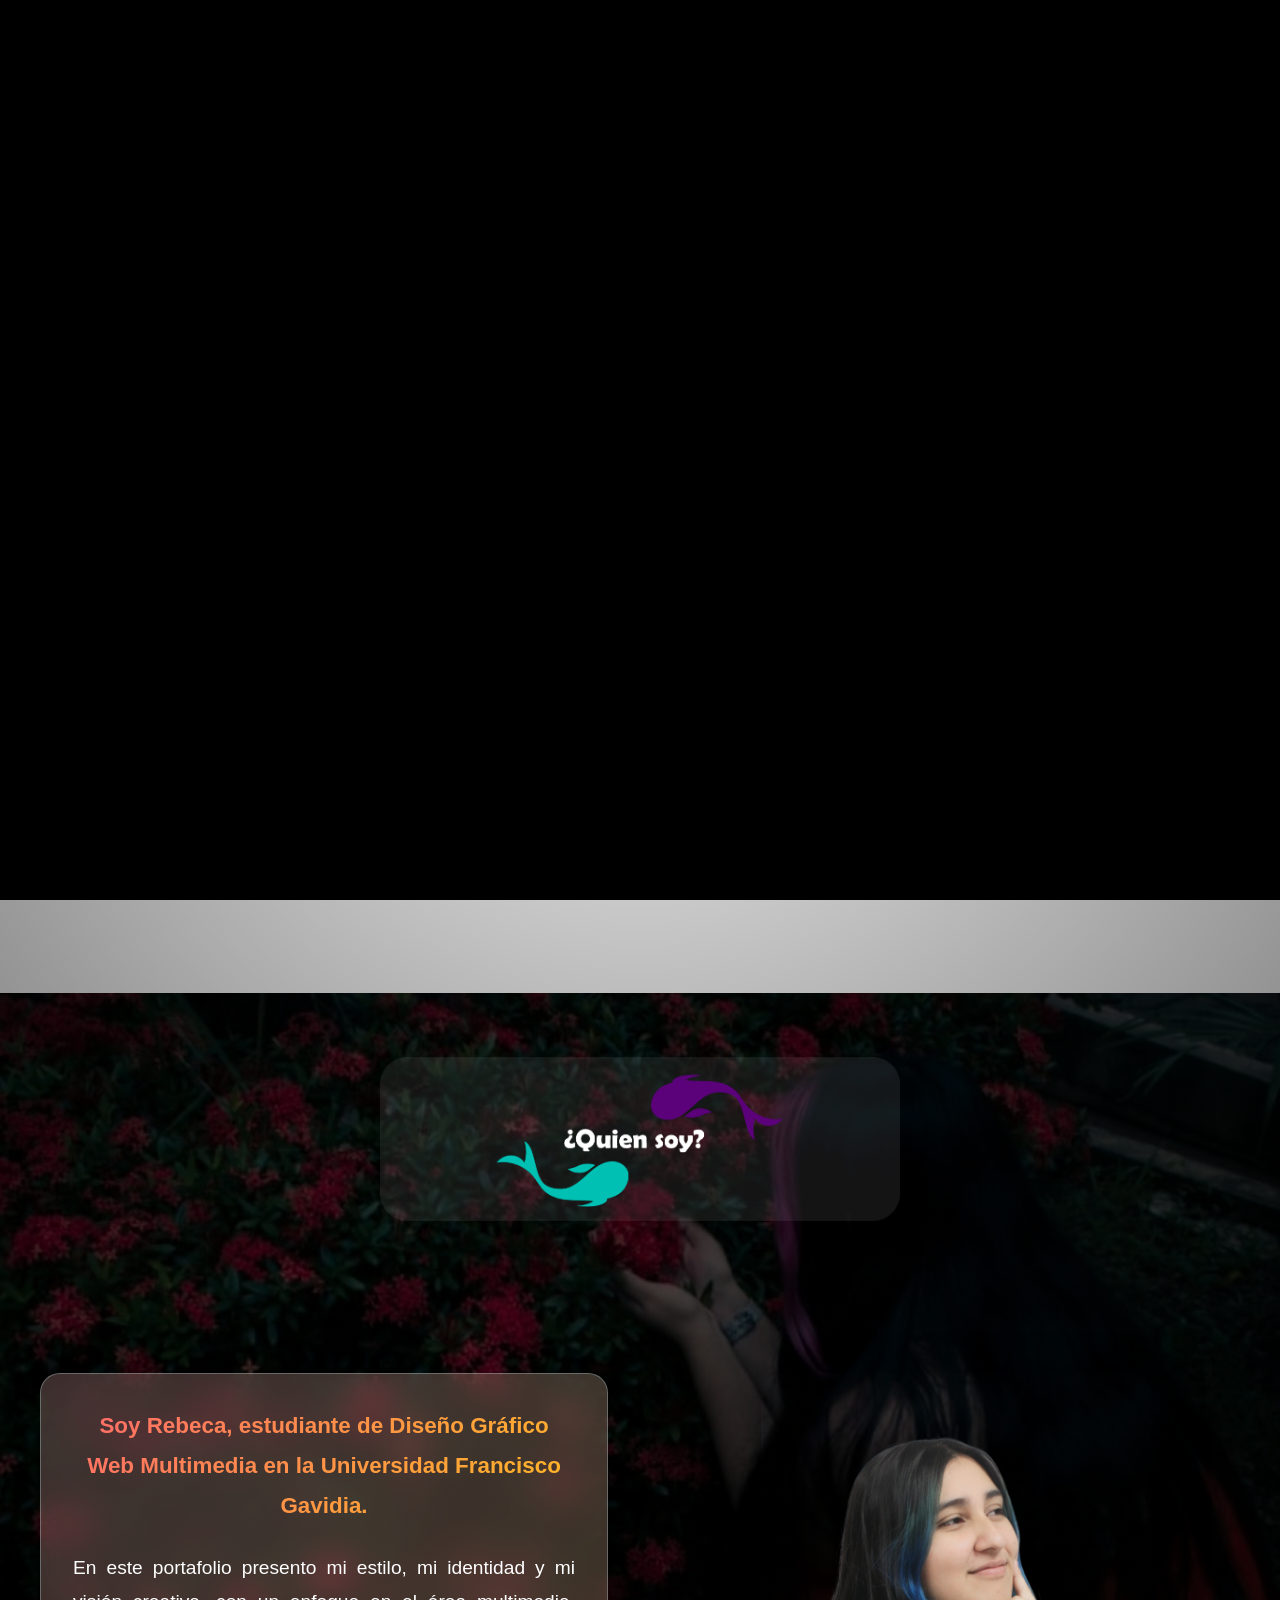
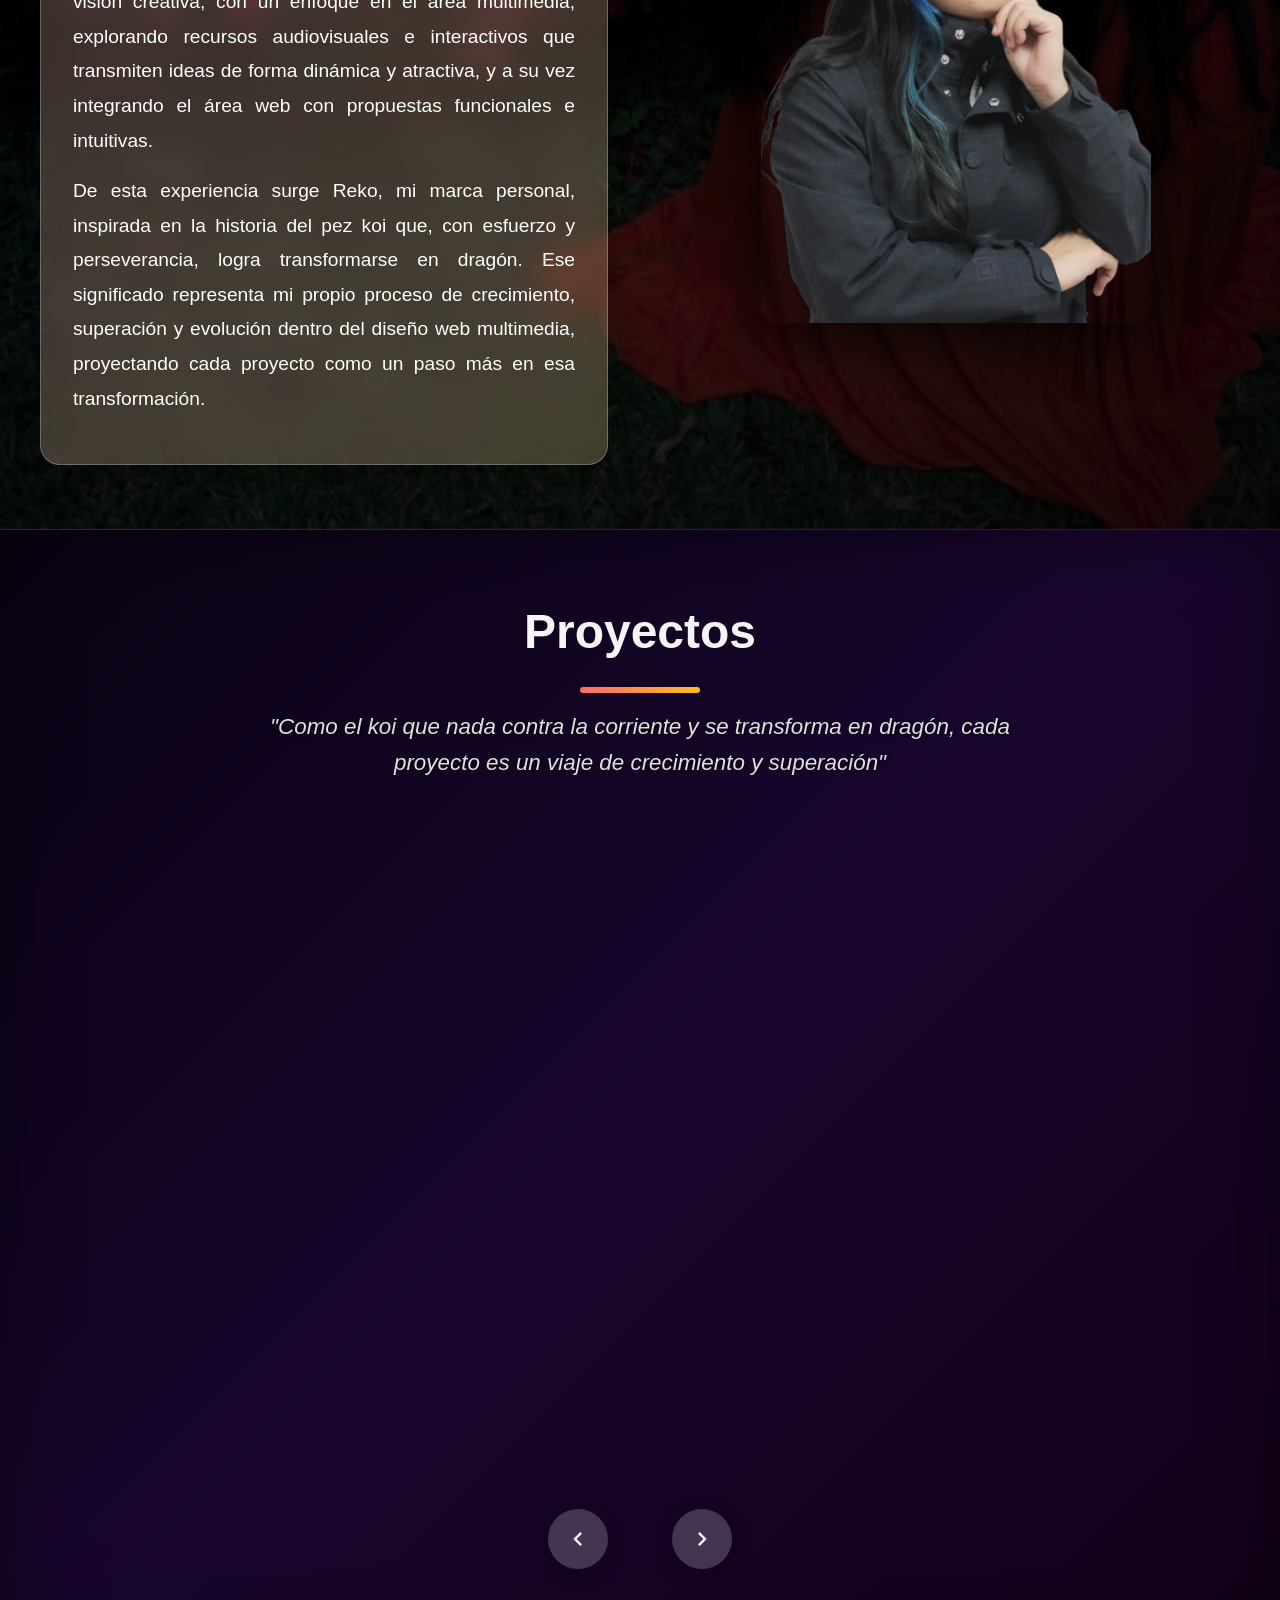
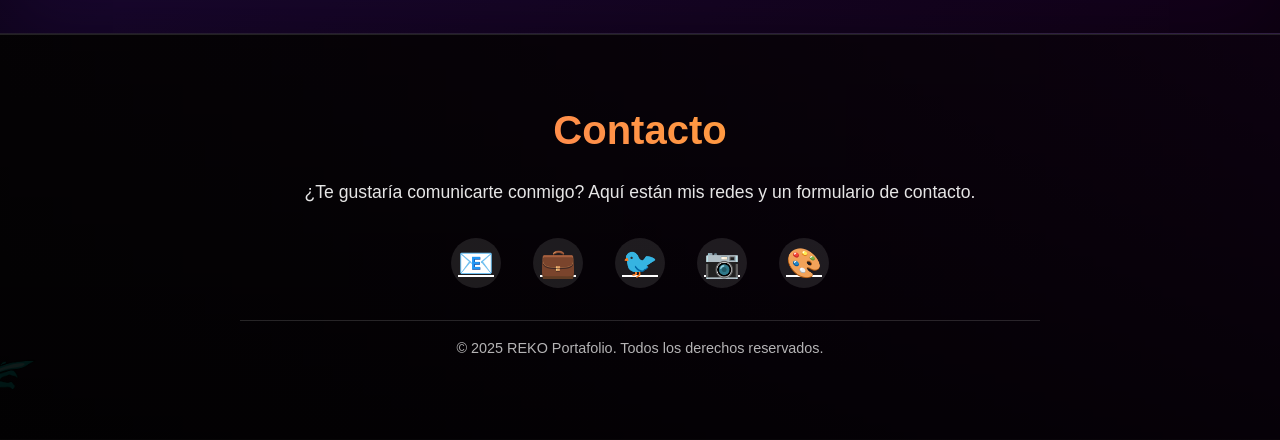
==== index.html @ 7ed8e384 "Actualización del portafolio" ====
<!DOCTYPE html>
<html lang="es">
<head>
  <meta charset="UTF-8">
  <meta name="viewport" content="width=device-width, initial-scale=1.0">
  <title>Portafolio 2025 - REKO</title>
  <!-- Favicon -->
  <link rel="icon" href="imagen/responsive 2@72x.png" type="image/png">

  <style>
    /* Variables de colores y estilos */
    /* Variables de colores y estilos */
:root {
  --primary-color: #110c0f;
  --secondary-color: #f5f5f5;
  --accent-color: #ff6b6b;
  --text-color: #333;
  --light-text: #fff;
  --spacing-sm: 1rem;
  --spacing-md: 2rem;
  --spacing-lg: 4rem;
  --border-radius: 8px;
  --transition: all 0.3s ease;
  --azul-profundo: #0b1d3a;
  --oro-brillante: #f5b32f;
  --rojo-fuego: #d94f30;
}

* { margin: 0; padding: 0; box-sizing: border-box; }
body {
  font-family: 'Inter', 'Segoe UI', sans-serif;
  line-height: 1.6;
  color: var(--text-color);
  background-color: var(--secondary-color);
  overflow-x: hidden;
  -webkit-font-smoothing: antialiased;
  text-rendering: optimizeLegibility;
}

/* Pantalla de carga del video */
#intro-video {
  position: fixed;
  top: 0; left: 0;
  width: 100%; height: 100%;
  background: black;
  display: flex;
  justify-content: center;
  align-items: center;
  z-index: 9999;
}
#intro-video video {
  width: 100%;
  height: 100%;
  object-fit: contain;
}

/* Tutorial interactivo */
#tutorial-overlay {
  position: fixed;
  top: 0;
  left: 0;
  width: 100%;
  height: 100%;
  background: rgba(0, 0, 0, 0.85);
  display: none;
  justify-content: center;
  align-items: center;
  z-index: 9998;
  backdrop-filter: blur(5px);
}

#tutorial-container {
  background: rgba(214, 214, 214, 0.95);
  border-radius: 20px;
  padding: 3rem;
  max-width: 600px;
  width: 90%;
  text-align: center;
  box-shadow: 0 20px 60px rgba(0, 0, 0, 0.3);
  position: relative;
  transform: translateY(20px);
  opacity: 0;
  transition: all 0.5s ease;
}

#tutorial-container.active {
  transform: translateY(0);
  opacity: 1;
}

.tutorial-title {
  font-size: 2.5rem;
  margin-bottom: 1.5rem;
  background: linear-gradient(135deg, #ff6b6b, #ffbc21);
  -webkit-background-clip: text;
  -webkit-text-fill-color: transparent;
  background-clip: text;
}

.tutorial-text {
  font-size: 1.2rem;
  line-height: 1.6;
  margin-bottom: 2rem;
  color: #444;
}

.tutorial-highlight {
  background: linear-gradient(135deg, #ff6b6b, #ffbc21);
  -webkit-background-clip: text;
  -webkit-text-fill-color: transparent;
  background-clip: text;
  font-weight: 600;
}

.tutorial-btn {
  background: linear-gradient(135deg, #ff6b6b, #ffbc21);
  color: white;
  border: none;
  padding: 0.8rem 2rem;
  border-radius: 50px;
  font-size: 1.1rem;
  font-weight: 600;
  cursor: pointer;
  transition: all 0.3s ease;
  box-shadow: 0 5px 15px rgba(255, 107, 107, 0.4);
  margin: 0.5rem;
  -webkit-tap-highlight-color: transparent;
}

.tutorial-btn:hover {
  transform: translateY(-3px);
  box-shadow: 0 8px 20px rgba(255, 107, 107, 0.6);
}

.tutorial-btn.secondary {
  background: rgba(255, 255, 255, 0.2);
  color: #333;
  box-shadow: 0 5px 15px rgba(0, 0, 0, 0.1);
}

.tutorial-btn.secondary:hover {
  background: rgba(255, 255, 255, 0.3);
  transform: translateY(-3px);
}

.tutorial-step {
  display: none;
}

.tutorial-step.active {
  display: block;
}

/* Avatar del tutorial */
.tutorial-avatar {
  position: fixed;
  bottom: 30px;
  left: 30px;
  width: 80px;
  height: 80px;
  border-radius: 50%;
  overflow: hidden;
  border: 3px solid rgba(255, 255, 255, 0.8);
  box-shadow: 0 5px 15px rgba(0, 0, 0, 0.3);
  z-index: 9999;
  display: none;
  animation: float 4s ease-in-out infinite;
}

.tutorial-avatar img {
  width: 100%;
  height: 100%;
  object-fit: cover;
}

/* Tooltip del avatar */
.avatar-tooltip {
  position: fixed;
  bottom: 120px;
  left: 30px;
  background: rgba(255, 255, 255, 0.95);
  border-radius: 15px;
  padding: 1.5rem;
  max-width: 300px;
  box-shadow: 0 10px 30px rgba(0, 0, 0, 0.3);
  z-index: 9999;
  transform: translateY(20px);
  opacity: 0;
  transition: all 0.5s ease;
}

.avatar-tooltip.active {
  transform: translateY(0);
  opacity: 1;
}

.avatar-tooltip h3 {
  margin-bottom: 0.5rem;
  color: #ff6b6b;
}

.avatar-tooltip p {
  margin-bottom: 1rem;
  line-height: 1.5;
}

.avatar-tooltip .tutorial-btn {
  padding: 0.5rem 1rem;
  font-size: 0.9rem;
  margin: 0 0.25rem;
}

/* Efecto de iluminación de secciones */
.section-highlight {
  position: relative;
  z-index: 9997;
  transition: all 0.5s ease;
}

.section-highlight::before {
  content: '';
  position: absolute;
  top: -10px;
  left: -10px;
  right: -10px;
  bottom: -10px;
  border-radius: 15px;
  background: rgba(255, 107, 107, 0.2);
  box-shadow: 0 0 30px rgba(255, 107, 107, 0.5);
  z-index: -1;
  animation: pulse 2s infinite;
}

@keyframes pulse {
  0% { box-shadow: 0 0 20px rgba(255, 107, 107, 0.5); }
  50% { box-shadow: 0 0 40px rgba(255, 107, 107, 0.8); }
  100% { box-shadow: 0 0 20px rgba(255, 107, 107, 0.5); }
}

/* MEJORAS PARA EL TUTORIAL - CORREGIDO */
.tutorial-active::before {
  content: '';
  position: fixed;
  top: 0;
  left: 0;
  width: 100%;
  height: 100%;
  background: rgba(0, 0, 0, 0.7);
  backdrop-filter: blur(5px);
  z-index: 9995;
  pointer-events: none;
}

.tutorial-active .section-highlight {
  position: relative;
  z-index: 9996;
  transform: scale(1.02);
  transition: all 0.5s ease;
  animation: highlightPulse 2s infinite;
}

@keyframes highlightPulse {
  0% { box-shadow: 0 0 0 0 rgba(255, 107, 107, 0.7); }
  70% { box-shadow: 0 0 0 15px rgba(255, 107, 107, 0); }
  100% { box-shadow: 0 0 0 0 rgba(255, 107, 107, 0); }
}

/* MEJORA: Resaltar la sección activa durante el tutorial */
.section-highlight {
  opacity: 1 !important;
  filter: none !important;
  pointer-events: auto !important;
  z-index: 9996;
  transform: scale(1.02);
  transition: all 0.5s ease;
}

/* HEADER MEJORADO - MÁS INTERACTIVO */
header {
  background-color: var(--primary-color);
  color: var(--light-text);
  padding: var(--spacing-sm) var(--spacing-md);
  position: sticky; 
  top: 0; 
  z-index: 1000;
  box-shadow: 0 2px 20px rgba(0,0,0,0.3);
  transition: all 0.4s cubic-bezier(0.25, 0.46, 0.45, 0.94);
}

/* Efecto de header que se reduce al hacer scroll */
header.scrolled {
  padding: 0.5rem var(--spacing-md);
  backdrop-filter: blur(10px);
  background-color: #090211;
}

.nav-container {
  display: flex; 
  justify-content: space-between; 
  align-items: center;
  max-width: 1200px; 
  margin: 0 auto;
  transition: all 0.4s ease;
  width: 100%;
  padding: 0 2rem;
}

header.scrolled .nav-container {
  padding: 0.5rem 0;
}

.logo {
  font-size: 1.8rem; 
  font-weight: 700; 
  letter-spacing: 2px;
  display: flex; 
  align-items: center;
  animation: float 6s ease-in-out infinite;
  transition: all 0.3s ease;
  position: relative;
  overflow: hidden;
}

header.scrolled .logo {
  font-size: 1.5rem;
}

.logo::before {
  content: '';
  position: absolute;
  top: 0;
  left: -100%;
  width: 100%;
  height: 100%;
  background: linear-gradient(90deg, transparent, rgba(255,107,107,0.3), transparent);
  transition: left 0.6s ease;
}

.logo:hover::before {
  left: 100%;
}

.logo img { 
  width: 40px; 
  margin-right: 8px; 
  transition: all 0.3s ease;
}

header.scrolled .logo img {
  width: 35px;
}

.logo span { 
  color: var(--accent-color);
  background: linear-gradient(135deg, #ff6b6b, #ffbc21);
  -webkit-background-clip: text;
  -webkit-text-fill-color: transparent;
  background-clip: text;
  transition: all 0.3s ease;
}

/* NAVEGACIÓN MEJORADA */
nav ul { 
  display: flex; 
  list-style: none; 
  gap: 1rem;
}

nav ul li { 
  position: relative;
}

nav ul li a {
  color: var(--light-text); 
  text-decoration: none;
  font-weight: 500; 
  padding: 0.8rem 1.5rem;
  border-radius: 25px;
  transition: all 0.4s cubic-bezier(0.25, 0.46, 0.45, 0.94);
  position: relative;
  overflow: hidden;
  display: flex;
  align-items: center;
  gap: 0.5rem;
  font-size: 1.4rem;
  font-weight: 600;
}

/* Iconos para los enlaces del menú */
nav ul li a::before {
  font-size: 1.2rem;
  transition: all 0.3s ease;
}

nav ul li:nth-child(1) a::before {
  content: '🏠';
}

nav ul li:nth-child(2) a::before {
  content: '📢';
}

nav ul li:nth-child(3) a::before {
  content: '🎨';
}

nav ul li:nth-child(4) a::before {
  content: '🎥';
}

nav ul li:nth-child(5) a::before {
  content: '📷';
}

/* Efecto de fondo animado */
nav ul li a::after {
  content: '';
  position: absolute;
  top: 0;
  left: -100%;
  width: 100%;
  height: 100%;
  background: linear-gradient(90deg, transparent, rgba(255,255,255,0.1), transparent);
  transition: left 0.6s ease;
}

nav ul li a:hover::after {
  left: 100%;
}

/* Efecto principal al hover */
nav ul li a:hover {
  background: linear-gradient(135deg, rgba(255,107,107,0.2), rgba(255,188,33,0.1));
  transform: translateY(-3px) scale(1.05);
  box-shadow: 0 8px 25px rgba(255,107,107,0.3);
  border: 1px solid rgba(255,107,107,0.3);
}

/* Efecto para enlace activo */
nav ul li a.active {
  background: linear-gradient(135deg, #ff6b6b, #ffbc21);
  color: white;
  box-shadow: 0 5px 20px rgba(255,107,107,0.4);
  transform: translateY(-2px);
}

/* Indicador de posición actual */
nav ul li a.active::before {
  transform: scale(1.2) rotate(10deg);
}

/* Línea inferior animada */
nav ul li::after {
  content: '';
  position: absolute;
  bottom: -5px;
  left: 50%;
  width: 0;
  height: 2px;
  background: linear-gradient(90deg, #ff6b6b, #ffbc21);
  transition: all 0.4s ease;
  transform: translateX(-50%);
}

nav ul li:hover::after {
  width: 80%;
}

nav ul li a.active ~ ::after {
  width: 80%;
}

/* Botón menú móvil MEJORADO */
.mobile-menu-btn {
  display: none; 
  background: none; 
  border: none;
  color: white; 
  font-size: 2rem; 
  cursor: pointer;
  transition: var(--transition);
  position: relative;
  width: 40px;
  height: 40px;
  flex-direction: column;
  justify-content: center;
  align-items: center;
  -webkit-tap-highlight-color: transparent;
}

.mobile-menu-btn span {
  display: block;
  width: 25px;
  height: 3px;
  background: white;
  margin: 3px 0;
  transition: all 0.3s ease;
  border-radius: 2px;
}

.mobile-menu-btn.active span:nth-child(1) {
  transform: rotate(45deg) translate(6px, 6px);
}

.mobile-menu-btn.active span:nth-child(2) {
  opacity: 0;
}

.mobile-menu-btn.active span:nth-child(3) {
  transform: rotate(-45deg) translate(6px, -6px);
}

.mobile-menu-btn:hover {
  transform: scale(1.1);
}

.mobile-menu-btn:hover span {
  background: var(--accent-color);
}

/* Sidebar móvil MEJORADO */
.sidebar {
  position: fixed; 
  top: 0; 
  left: -100%;
  width: 85%; 
  max-width: 320px; 
  height: 100%;
  background: linear-gradient(135deg, #1a1a1a 0%, #2d2d2d 100%);
  color: white;
  transition: all 0.4s cubic-bezier(0.25, 0.46, 0.45, 0.94);
  padding: 2rem 1.5rem; 
  z-index: 2000;
  box-shadow: 5px 0 25px rgba(0,0,0,0.5);
  display: flex;
  flex-direction: column;
}

.sidebar.active { 
  left: 0; 
}

.sidebar .logo { 
  justify-content: center; 
  margin-bottom: 3rem;
  font-size: 2rem;
}

.sidebar .logo img { 
  width: 60px; 
}

.sidebar ul { 
  list-style: none; 
  text-align: left;
  flex-grow: 1;
}

.sidebar ul li { 
  margin: 1.5rem 0; 
  position: relative;
}

.sidebar ul li a {
  color: white; 
  text-decoration: none; 
  font-size: 1.3rem;
  display: block; 
  padding: 1rem 1.5rem;
  transition: var(--transition);
  border-radius: 10px;
  display: flex;
  align-items: center;
  gap: 1rem;
  position: relative;
  overflow: hidden;
}

.sidebar ul li a::before {
  font-size: 1.5rem;
}

.sidebar ul li a::after {
  content: '';
  position: absolute;
  top: 0;
  left: -100%;
  width: 100%;
  height: 100%;
  background: linear-gradient(90deg, transparent, rgba(255,107,107,0.3), transparent);
  transition: left 0.6s ease;
}

.sidebar ul li a:hover::after {
  left: 100%;
}

.sidebar ul li a:hover {
  color: var(--accent-color);
  transform: translateX(10px);
  background: rgba(255, 255, 255, 0.1);
}

.sidebar ul li a.active {
  background: linear-gradient(135deg, #ff6b6b, #ffbc21);
  color: white;
  transform: translateX(10px);
}

/* Botón cerrar sidebar MEJORADO */
.close-sidebar {
  position: absolute;
  top: 1.5rem;
  right: 1.5rem;
  background: rgba(255, 255, 255, 0.1);
  border: none;
  color: white;
  font-size: 1.8rem;
  cursor: pointer;
  width: 40px;
  height: 40px;
  border-radius: 50%;
  display: flex;
  align-items: center;
  justify-content: center;
  transition: all 0.3s ease;
  backdrop-filter: blur(10px);
  -webkit-tap-highlight-color: transparent;
}

.close-sidebar:hover {
  background: var(--accent-color);
  transform: rotate(90deg) scale(1.1);
}

/* Overlay para sidebar */
.sidebar-overlay {
  position: fixed;
  top: 0;
  left: 0;
  width: 100%;
  height: 100%;
  background: rgba(0, 0, 0, 0.7);
  backdrop-filter: blur(5px);
  z-index: 1999;
  opacity: 0;
  visibility: hidden;
  transition: all 0.3s ease;
}

.sidebar-overlay.active {
  opacity: 1;
  visibility: visible;
}

/* Animación de flotación */
@keyframes float {
  0% { transform: translateY(0px); }
  50% { transform: translateY(-10px); }
  100% { transform: translateY(0px); }
}

/* Hero - CORRECCIÓN ESPECÍFICA PARA IPHONE */
.hero {
  background: url('imagen/PORTADA REKO@72x-100.jpg');
  background-size: cover;
  background-position: center;
  background-repeat: no-repeat;
  background-attachment: fixed;
  color: var(--light-text);
  padding: var(--spacing-lg) var(--spacing-md);
  text-align: center;
  min-height: 100vh;
  display: flex; 
  flex-direction: column; 
  justify-content: center; 
  align-items: center;
  position: relative;
}

.hero::before {
  content: '';
  position: absolute;
  top: 0;
  left: 0;
  width: 100%;
  height: 100%;
  background: radial-gradient(circle at center, transparent 0%, rgba(0,0,0,0.4) 100%);
  z-index: 1;
}

.hero h1 { 
  font-size: 4rem; 
  margin-bottom: var(--spacing-sm); 
  font-weight: 800; 
  letter-spacing: 3px; 
  position: relative;
  z-index: 2;
  animation: float 4s ease-in-out infinite;
  text-shadow: 0 5px 15px rgba(0,0,0,0.5);
}
.hero h2 { 
  font-size: 2.5rem; 
  font-weight: 300; 
  margin-bottom: var(--spacing-md); 
  color: var(--accent-color); 
  position: relative;
  z-index: 2;
  animation: float 5s ease-in-out infinite 0.5s;
}
.hero p { 
  font-size: 1.2rem; 
  max-width: 600px; 
  margin: 0 auto var(--spacing-md); 
  opacity: 0.9; 
  position: relative;
  z-index: 2;
}
.cta-button {
  display: inline-block; 
  background-color: var(--accent-color);
  color: var(--light-text); 
  padding: 0.8rem 2rem;
  border-radius: 50px; 
  text-decoration: none; 
  font-weight: 600;
  transition: var(--transition); 
  margin-top: var(--spacing-sm);
  position: relative;
  z-index: 2;
  animation: float 3s ease-in-out infinite 1s;
  box-shadow: 0 5px 15px rgba(255,107,107,0.4);
  overflow: hidden;
  -webkit-tap-highlight-color: transparent;
}
.cta-button::before {
  content: '';
  position: absolute;
  top: 0;
  left: -100%;
  width: 100%;
  height: 100%;
  background: linear-gradient(90deg, transparent, rgba(255,255,255,0.4), transparent);
  transition: left 0.5s;
}
.cta-button:hover::before {
  left: 100%;
}
.cta-button:hover { 
  transform: translateY(-3px) scale(1.05); 
  box-shadow: 0 10px 25px rgba(255,107,107,0.6); 
}

/* Botón para volver arriba */
.back-to-top {
  position: fixed;
  bottom: 2rem;
  right: 2rem;
  background-color: var(--accent-color);
  color: white;
  width: 50px;
  height: 50px;
  border-radius: 50%;
  display: flex;
  align-items: center;
  justify-content: center;
  text-decoration: none;
  font-size: 1.5rem;
  box-shadow: 0 4px 10px rgba(0,0,0,0.3);
  transition: var(--transition);
  z-index: 100;
  opacity: 0;
  visibility: hidden;
  -webkit-tap-highlight-color: transparent;
}
.back-to-top.visible {
  opacity: 1;
  visibility: visible;
}
.back-to-top:hover {
  transform: translateY(-5px);
  box-shadow: 0 6px 15px rgba(0,0,0,0.4);
}

/* Sección ¿Quién soy? MEJORADA */
.quien-soy {
  background: 
    linear-gradient(rgba(0,0,0,0.5), rgba(0,0,0,0.7)), 
    url('imagen/Imagen de WhatsApp 2025-09-26 a las 01.37.14_bac9813f.jpg');
  background-size: cover;
  background-repeat: no-repeat;
  background-position: center center;
  background-attachment: scroll;
  color: var(--light-text);
  padding: var(--spacing-lg) var(--spacing-md);
  min-height: 100vh;
  display: flex;
  align-items: center;
  justify-content: center;
  position: relative;
  text-align: center;
  overflow: hidden;
}

.quien-soy::before {
  content: '';
  position: absolute;
  top: 0;
  left: 0;
  width: 100%;
  height: 100%;
  background: radial-gradient(circle at 30% 50%, transparent 0%, rgba(0,0,0,0.6) 100%);
  z-index: 1;
}

.quien-soy-container {
  max-width: 1200px;
  margin: 0 auto;
  display: grid;
  grid-template-columns: 1fr 1fr;
  gap: var(--spacing-lg);
  align-items: center;
  position: relative;
  z-index: 2;
}

.quien-soy-titulo {
  text-align: center;
  grid-column: 1 / -1;
  animation: float 6s ease-in-out infinite;
  margin-bottom: 3rem;
}

.quien-soy-titulo img {
  max-width: 520px;
  margin-bottom: 2rem;
  filter: drop-shadow(0 5px 15px rgba(0,0,0,0.5));
}

.quien-soy-foto {
  position: relative;
  width: 390px;
  height: 550px;
  margin: 0 auto;
  border-radius: 20px;
  overflow: hidden;
  cursor: pointer;
  box-shadow: 0 20px 50px rgba(0,0,0,0.5);
  align-self: start;
  animation: float 8s ease-in-out infinite 1s;
  transition: var(--transition);
  transform-style: preserve-3d;
  perspective: 1000px;
}
.quien-soy-foto:hover {
  transform: scale(1.03) rotateY(5deg);
  box-shadow: 0 25px 60px rgba(0,0,0,0.7);
}

/* Imágenes dentro del contenedor */
.quien-soy-foto .foto {
  position: absolute;
  width: 100%;
  height: 110%;
  object-fit: cover;
  top: 0;
  left: 0;
  transition: opacity 0.5s ease, transform 0.5s ease;
  border-radius: 20px;
}

/* Mostrar la principal por defecto */
.foto-principal { opacity: 1; }

/* Ocultar la alternativa */
.foto-hover { opacity: 0; transform: scale(1.1); }

/* Al pasar el mouse, cambiar */
.quien-soy-foto:hover .foto-principal { opacity: 0; transform: scale(1.1); }
.quien-soy-foto:hover .foto-hover { opacity: 1; transform: scale(1); }

.quien-soy-texto {
  background: rgba(255, 255, 255, 0.15);
  padding: var(--spacing-md);
  border-radius: 20px;
  backdrop-filter: blur(15px);
  border: 1px solid rgba(255, 255, 255, 0.3);
  align-self: start;
  animation: float 7s ease-in-out infinite 0.5s;
  transition: var(--transition);
  box-shadow: 0 15px 35px rgba(0,0,0,0.3);
  position: relative;
  overflow: hidden;
}

.quien-soy-texto::before {
  content: '';
  position: absolute;
  top: 0;
  left: 0;
  width: 100%;
  height: 100%;
  background: linear-gradient(135deg, rgba(255,107,107,0.1) 0%, rgba(255,188,33,0.1) 100%);
  z-index: -1;
}

.quien-soy-texto:hover {
  transform: translateY(-10px);
  box-shadow: 0 20px 45px rgba(0,0,0,0.4);
}

.quien-soy-texto p {
  font-size: 1.2rem;
  line-height: 1.8;
  margin-bottom: var(--spacing-sm);
  text-align: justify;
  position: relative;
  z-index: 1;
}

.quien-soy-texto p:first-child {
  font-weight: bold;
  font-size: 1.4rem;
  text-align: center;
  margin-bottom: 1.5rem;
  background: linear-gradient(135deg, #ff6b6b, #ffbc21);
  -webkit-background-clip: text;
  -webkit-text-fill-color: transparent;
  background-clip: text;
}

/* ========== SECCIÓN DE PROYECTOS MEJORADA ========== */
/* Sección de proyectos con carrusel 3D */
.projects {
  width: 100%;
  padding: var(--spacing-lg) 5vw;
  margin: 0;
  position: relative;
  overflow: hidden;
  background: linear-gradient(135deg, #090211 0%, #18062e 50%, #120018 100%);
  box-shadow: inset 0 0 80px rgba(0, 0, 0, 0.4);
  border-top: 1px solid rgba(255, 255, 255, 0.1);
  border-bottom: 1px solid rgba(255, 255, 255, 0.1);
  color: #070000;
  min-height: 100vh;
  display: flex;
  align-items: center;
}

/* Canvas para partículas koi/dragón */
#koi-canvas {
  position: absolute;
  top: 0;
  left: 0;
  width: 100%;
  height: 100%;
  z-index: 1;
  pointer-events: none;
  opacity: 0.7;
}

.projects-content {
  position: relative;
  z-index: 2;
  max-width: 1400px;
  margin: 0 auto;
  width: 100%;
}

.section-title {
  text-align: center;
  margin-bottom: var(--spacing-sm);
  font-size: 3rem;
  position: relative;
  color: var(--secondary-color);
  animation: float 5s ease-in-out infinite;
}
.section-title::after {
  content: '';
  display: block;
  width: 120px;
  height: 6px;
  background: linear-gradient(90deg, #ff6b6b, #ffbc21);
  margin: 1rem auto;
  border-radius: 3px;
}

.koi-legend {
  text-align: center;
  margin-bottom: var(--spacing-lg);
  font-style: italic;
  color: #e0e0e0;
  font-size: 1.4rem;
  max-width: 800px;
  margin-left: auto;
  margin-right: auto;
  position: relative;
  z-index: 2;
  font-weight: 500;
  text-shadow: 1px 1px 3px rgba(0,0,0,0.8);
  animation: float 6s ease-in-out infinite 0.3s;
}

/* Contenedor del carrusel 3D */
.carousel-3d-container {
  position: relative;
  width: 100%;
  height: 600px;
  perspective: 2000px;
  margin: 4rem auto;
  cursor: grab;
  user-select: none;
}

.carousel-3d-container.dragging {
  cursor: grabbing;
}

.carousel-3d {
  width: 100%;
  height: 100%;
  position: relative;
  transform-style: preserve-3d;
  transition: transform 0.8s cubic-bezier(0.65, 0, 0.35, 1);
}

.carousel-item {
  position: absolute;
  width: 380px;
  height: 500px;
  left: 50%;
  top: 50%;
  margin-left: -190px;
  margin-top: -250px;
  border-radius: 25px;
  overflow: hidden;
  box-shadow: 
    0 25px 50px rgba(0, 0, 0, 0.5),
    0 0 100px rgba(255, 107, 107, 0.2);
  transition: all 0.8s cubic-bezier(0.65, 0, 0.35, 1);
  cursor: pointer;
  background: rgba(255, 255, 255, 0.1);
  backdrop-filter: blur(15px);
  border: 1px solid rgba(255, 255, 255, 0.3);
}

.carousel-item.active {
  transform: translateZ(200px) scale(1.1);
  z-index: 10;
  box-shadow: 
    0 35px 70px rgba(0, 0, 0, 0.6),
    0 0 120px rgba(255, 107, 107, 0.4);
}

.carousel-item.prev {
  transform: translateX(-320px) translateZ(-100px) rotateY(15deg) scale(0.9);
  opacity: 0.7;
}

.carousel-item.next {
  transform: translateX(320px) translateZ(-100px) rotateY(-15deg) scale(0.9);
  opacity: 0.7;
}

.carousel-item.far-prev {
  transform: translateX(-550px) translateZ(-200px) rotateY(25deg) scale(0.8);
  opacity: 0.4;
}

.carousel-item.far-next {
  transform: translateX(550px) translateZ(-200px) rotateY(-25deg) scale(0.8);
  opacity: 0.4;
}

.carousel-item.hidden {
  opacity: 0;
  transform: translateX(0) translateZ(-300px) scale(0.7);
}

/* Contenido de las tarjetas del carrusel */
.carousel-image {
  height: 60%;
  overflow: hidden;
  position: relative;
}

.carousel-image img {
  width: 100%;
  height: 100%;
  object-fit: cover;
  transition: transform 0.8s ease;
}

.carousel-item.active .carousel-image img {
  transform: scale(1.05);
}

.carousel-content {
  padding: 1.5rem;
  height: 40%;
  display: flex;
  flex-direction: column;
  justify-content: space-between;
  background: rgba(255, 255, 255, 0.95);
}

.carousel-content h3 {
  font-size: 1.5rem;
  margin-bottom: 0.5rem;
  background: linear-gradient(135deg, #2c3e50, #3498db);
  -webkit-background-clip: text;
  -webkit-text-fill-color: transparent;
  background-clip: text;
}

.carousel-content p {
  color: #666;
  font-size: 0.95rem;
  line-height: 1.5;
  margin-bottom: 1rem;
}

.carousel-btn {
  display: inline-block;
  background: linear-gradient(135deg, #ff6b6b, #ffbc21);
  color: white;
  padding: 0.6rem 1.2rem;
  border-radius: 30px;
  text-decoration: none;
  font-weight: 600;
  text-align: center;
  transition: all 0.3s ease;
  box-shadow: 0 4px 15px rgba(255, 107, 107, 0.4);
  -webkit-tap-highlight-color: transparent;
}

.carousel-btn:hover {
  transform: translateY(-3px);
  box-shadow: 0 6px 20px rgba(255, 107, 107, 0.6);
}

/* Controles del carrusel */
.carousel-controls {
  display: flex;
  justify-content: center;
  align-items: center;
  gap: 2rem;
  margin-top: 2rem;
}

.carousel-nav {
  background: rgba(255, 255, 255, 0.2);
  border: none;
  width: 60px;
  height: 60px;
  border-radius: 50%;
  display: flex;
  align-items: center;
  justify-content: center;
  cursor: pointer;
  transition: all 0.3s ease;
  backdrop-filter: blur(10px);
  box-shadow: 0 5px 20px rgba(0, 0, 0, 0.3);
  -webkit-tap-highlight-color: transparent;
}

.carousel-nav:hover {
  background: rgba(255, 255, 255, 0.3);
  transform: scale(1.1);
}

.carousel-nav svg {
  width: 28px;
  height: 28px;
  fill: white;
}

.carousel-indicators {
  display: flex;
  gap: 1rem;
}

.carousel-indicator {
  width: 14px;
  height: 14px;
  border-radius: 50%;
  background: rgba(255, 255, 255, 0.3);
  cursor: pointer;
  transition: all 0.3s ease;
  -webkit-tap-highlight-color: transparent;
}

.carousel-indicator.active {
  background: var(--accent-color);
  transform: scale(1.3);
  box-shadow: 0 0 10px rgba(255, 107, 107, 0.7);
}

/* Footer personalizado con imagen */
footer {
  background: 
    linear-gradient(rgba(0, 0, 0, 0.8), rgba(0, 0, 0, 0.9)),
    url('imagen/footer@72x.png');
  background-size: cover;
  background-position: center;
  background-repeat: no-repeat;
  background-attachment: scroll;
  color: var(--light-text);
  padding: var(--spacing-lg) var(--spacing-md);
  text-align: center;
  position: relative;
  overflow: hidden;
  min-height: 400px;
  display: flex;
  align-items: center;
}

.footer-content {
  max-width: 1200px;
  margin: 0 auto;
  position: relative;
  z-index: 2;
  width: 100%;
}

footer h2 {
  font-size: 2.5rem;
  margin-bottom: var(--spacing-sm);
  background: linear-gradient(45deg, #ff6b6b, #ffbc21);
  -webkit-background-clip: text;
  -webkit-text-fill-color: transparent;
  background-clip: text;
  animation: float 5s ease-in-out infinite;
}

footer p {
  margin-bottom: var(--spacing-sm);
  font-size: 1.1rem;
  opacity: 0.9;
  max-width: 800px;
  margin-left: auto;
  margin-right: auto;
}

.social-links {
  display: flex;
  justify-content: center;
  gap: var(--spacing-md);
  margin: var(--spacing-md) 0;
  flex-wrap: wrap;
}

.social-links a {
  color: var(--light-text);
  font-size: 1.8rem;
  transition: var(--transition);
  padding: 10px;
  border-radius: 50%;
  background: rgba(255, 255, 255, 0.1);
  width: 50px;
  height: 50px;
  display: flex;
  align-items: center;
  justify-content: center;
  animation: float 4s ease-in-out infinite;
  position: relative;
  overflow: hidden;
  -webkit-tap-highlight-color: transparent;
}
.social-links a:nth-child(2) { animation-delay: 0.2s; }
.social-links a:nth-child(3) { animation-delay: 0.4s; }
.social-links a:nth-child(4) { animation-delay: 0.6s; }
.social-links a:nth-child(5) { animation-delay: 0.8s; }

.social-links a::before {
  content: '';
  position: absolute;
  top: 0;
  left: -100%;
  width: 100%;
  height: 100%;
  background: linear-gradient(90deg, transparent, rgba(255,255,255,0.3), transparent);
  transition: left 0.5s;
}
.social-links a:hover::before {
  left: 100%;
}

.social-links a:hover {
  color: var(--accent-color);
  background: rgba(255, 255, 255, 0.2);
  transform: translateY(-5px) scale(1.1);
  box-shadow: 0 5px 15px rgba(255,107,107,0.4);
}

.copyright {
  margin-top: var(--spacing-md);
  opacity: 0.7;
  font-size: 0.9rem;
  border-top: 1px solid rgba(255, 255, 255, 0.2);
  padding-top: var(--spacing-sm);
  animation: float 6s ease-in-out infinite 0.5s;
}

/* Efecto de partículas en el footer */
.footer-particles {
  position: absolute;
  top: 0;
  left: 0;
  width: 100%;
  height: 100%;
  pointer-events: none;
  z-index: 1;
}

/* ========== RESPONSIVE PARA TELÉFONO ========== */
@media (max-width: 768px) {
  nav ul { 
    display: none; 
  }
  
  .mobile-menu-btn { 
    display: flex;
  }
  
  /* Header responsive */
  header.scrolled {
    padding: 0.3rem var(--spacing-sm);
  }
  
  .nav-container {
    padding: 0.5rem 0;
  }
  
  .logo {
    font-size: 1.5rem;
  }
  
  .logo img {
    width: 35px;
  }
  
  /* Menú responsive - tamaño de texto reducido */
  nav ul li a {
    font-size: 0.9rem;
    padding: 0.7rem 1rem;
  }
  
  /* CORRECCIÓN ESPECÍFICA PARA LA IMAGEN DE PORTADA EN MÓVIL */
  .hero {
    background: url('imagen/p.a.rsive@72x.png');
    background-size: cover;
    background-position: center;
    background-repeat: no-repeat;
    background-attachment: fixed;
    color: var(--light-text);
    padding: var(--spacing-md) var(--spacing-sm);
    text-align: center;
    min-height: 100vh;
    display: flex; 
    flex-direction: column; 
    justify-content: center; 
    align-items: center;
    position: relative;
  }
  
  .hero h1 { 
    font-size: 2.8rem; 
    margin-bottom: 1rem;
    padding: 0 1rem;
    text-shadow: 2px 2px 4px rgba(0,0,0,0.7);
  }
  
  .hero h2 { 
    font-size: 1.6rem; 
    margin-bottom: 1.5rem;
    padding: 0 1rem;
    text-shadow: 2px 2px 4px rgba(0,0,0,0.7);
  }
  
  .hero p { 
    font-size: 1rem; 
    padding: 0 1.5rem;
    text-shadow: 1px 1px 2px rgba(0,0,0,0.7);
  }
  
  /* Sección ¿Quién soy? - Correcciones para móvil */
  .quien-soy {
    background-size: cover;
    background-attachment: scroll;
    padding: var(--spacing-md) var(--spacing-sm);
    min-height: auto;
  }
  
  .quien-soy-container {
    grid-template-columns: 1fr;
    gap: var(--spacing-md);
    text-align: center;
  }
  
  .quien-soy-titulo img {
    max-width: 250px;
    margin-bottom: 1rem;
    margin-top: 0;
  }
  
  .quien-soy-foto {
    width: 250px;
    height: 320px;
    margin: 0 auto 1.5rem auto;
    margin-top: 0;
    order: 2;
  }
  
  .quien-soy-texto {
    padding: 1.5rem;
    margin-top: 0;
    order: 1;
  }
  
  .quien-soy-texto p {
    font-size: 1rem;
    text-align: center;
  }
  
  .nav-container { 
    flex-direction: row; 
    text-align: center;
  }
  
  nav ul { 
    margin-top: var(--spacing-sm); 
    flex-wrap: wrap;
    justify-content: center;
  }
  
  nav ul li { 
    margin: 0.3rem; 
  }
  
  /* Responsive para el carrusel 3D */
  .carousel-3d-container {
    height: 450px;
    perspective: 1200px;
  }
  
  .carousel-item {
    width: 280px;
    height: 380px;
    margin-left: -140px;
    margin-top: -190px;
  }
  
  .carousel-item.prev {
    transform: translateX(-200px) translateZ(-80px) rotateY(15deg) scale(0.9);
  }
  
  .carousel-item.next {
    transform: translateX(200px) translateZ(-80px) rotateY(-15deg) scale(0.9);
  }
  
  .carousel-item.far-prev {
    transform: translateX(-300px) translateZ(-150px) rotateY(25deg) scale(0.8);
  }
  
  .carousel-item.far-next {
    transform: translateX(300px) translateZ(-150px) rotateY(-25deg) scale(0.8);
  }
  
  .carousel-content h3 {
    font-size: 1.3rem;
  }
  
  .carousel-content p {
    font-size: 0.9rem;
  }
  
  .carousel-btn {
    padding: 0.5rem 1rem;
    font-size: 0.9rem;
  }
  
  .carousel-nav {
    width: 50px;
    height: 50px;
  }
  
  .carousel-nav svg {
    width: 24px;
    height: 24px;
  }

  .section-title {
    font-size: 2.2rem;
  }
  
  .koi-legend {
    font-size: 1.1rem;
    padding: 0 1rem;
  }

  .social-links {
    gap: var(--spacing-sm);
  }

  .social-links a {
    width: 45px;
    height: 45px;
    font-size: 1.5rem;
  }

  footer {
    padding: var(--spacing-md) var(--spacing-sm);
    min-height: 350px;
    background: 
      linear-gradient(rgba(0, 0, 0, 0.8), rgba(0, 0, 0, 0.9)),
      url('imagen/responsive footer@72x.png');
    background-size: cover;
    background-position: center;
    background-repeat: no-repeat;
    background-attachment: scroll;
  }
  
  footer h2 {
    font-size: 2rem;
  }
  
  footer p {
    font-size: 1rem;
    padding: 0 1rem;
  }

  /* Botón volver arriba en móvil */
  .back-to-top {
    bottom: 1rem;
    right: 1rem;
    width: 45px;
    height: 45px;
    font-size: 1.2rem;
  }
  
  /* Tutorial en móvil */
  #tutorial-container {
    padding: 2rem 1.5rem;
  }
  
  .tutorial-title {
    font-size: 2rem;
  }
  
  .tutorial-text {
    font-size: 1rem;
  }
  
  /* Avatar en móvil */
  .tutorial-avatar {
    width: 60px;
    height: 60px;
    bottom: 20px;
    left: 20px;
  }
  
  .avatar-tooltip {
    bottom: 90px;
    left: 20px;
    max-width: 250px;
    padding: 1rem;
  }

  /* RESPONSIVE PARA FOOTER EN TELÉFONO - AÑADIDO */
  .footer-content {
    padding: 0 1rem;
  }
  
  .social-links {
    gap: 0.8rem;
    margin: 1.5rem 0;
  }
  
  .social-links a {
    width: 40px;
    height: 40px;
    font-size: 1.3rem;
  }
  
  .copyright {
    font-size: 0.8rem;
    margin-top: 1.5rem;
    padding-top: 1rem;
  }
  
  /* SUBIR EL BOTÓN VER PROYECTO */
  .carousel-content {
    padding: 0.8rem 1rem !important;
    height: 42% !important;
    justify-content: flex-start !important;
  }
  
  .carousel-btn {
    margin-top: 0.5rem !important;
    margin-bottom: 0.5rem !important;
    padding: 0.6rem 1rem !important;
    font-size: 0.85rem !important;
    min-height: 36px !important;
  }
  
  .carousel-content h3 {
    font-size: 1.1rem !important;
    margin-bottom: 0.4rem !important;
    line-height: 1.2 !important;
  }
  
  .carousel-content p {
    font-size: 0.8rem !important;
    line-height: 1.3 !important;
    margin-bottom: 0.5rem !important;
    flex-grow: 0 !important;
    max-height: 60px !important;
    overflow: hidden !important;
  }
}

/* Ajustes adicionales para pantallas muy pequeñas */
@media (max-width: 390px) {
  .hero h1 { 
    font-size: 2.5rem; 
    padding: 0 0.5rem;
  }
  
  .hero h2 { 
    font-size: 1.4rem; 
    padding: 0 0.5rem;
  }
  
  .quien-soy-titulo img {
    max-width: 220px;
  }
  
  .quien-soy-foto {
    width: 220px;
    height: 280px;
  }
  
  .quien-soy-texto p {
    font-size: 0.9rem;
  }
  
  /* Ajustes adicionales para el carrusel en móvil pequeño */
  .carousel-3d-container {
    height: 420px;
  }
  
  .carousel-item {
    width: 260px;
    height: 360px;
    margin-left: -130px;
    margin-top: -180px;
  }
  
  .carousel-item.prev {
    transform: translateX(-180px) translateZ(-80px) rotateY(15deg) scale(0.9);
  }
  
  .carousel-item.next {
    transform: translateX(180px) translateZ(-80px) rotateY(-15deg) scale(0.9);
  }
  
  .carousel-item.far-prev {
    transform: translateX(-280px) translateZ(-150px) rotateY(25deg) scale(0.8);
  }
  
  .carousel-item.far-next {
    transform: translateX(280px) translateZ(-150px) rotateY(-25deg) scale(0.8);
  }
  
  footer h2 {
    font-size: 1.8rem;
  }
  
  .section-title {
    font-size: 1.8rem;
  }
  
  .carousel-content {
    height: 45% !important;
    padding: 0.6rem 0.8rem !important;
  }
  
  .carousel-btn {
    padding: 0.5rem 0.8rem !important;
    font-size: 0.8rem !important;
    min-height: 32px !important;
    margin-top: 0.3rem !important;
  }
  
  .carousel-content h3 {
    font-size: 1rem !important;
    margin-bottom: 0.3rem !important;
  }
  
  .carousel-content p {
    font-size: 0.75rem !important;
    margin-bottom: 0.3rem !important;
    max-height: 50px !important;
  }
  
  /* Reducir altura del carrusel para que todo quede visible */
  .carousel-3d-container {
    height: 400px !important;
  }
  
  .carousel-item {
    height: 340px !important;
    margin-top: -170px !important;
  }
}

/* Corrección específica para Safari iOS */
@supports (-webkit-touch-callout: none) {
  .hero, .quien-soy, footer {
    background-attachment: scroll;
  }
  
  /* Asegurar que las animaciones funcionen en iOS */
  .logo, .hero h1, .hero h2, .cta-button {
    animation-duration: 6s;
  }
  
  /* Mejorar rendimiento en iOS */
  .carousel-3d {
    -webkit-transform-style: preserve-3d;
  }
}
  
  </style>
</head>
<body>
  <!-- Pantalla de video -->
  <div id="intro-video">
    <video autoplay muted playsinline id="logoVideo">
      <source src="imagen/logo reko.mp4" type="video/mp4">
      Tu navegador no soporta el video.
    </video>
  </div>

  <!-- Avatar del tutorial -->
  <div class="tutorial-avatar">
    <img src="imagen/Screenshot_20250125-035046_Instagram-Photoroom.png" alt="Rebeca">
  </div>

  <!-- Tutorial interactivo -->
  <div id="tutorial-overlay">
    <div id="tutorial-container">
      <!-- Paso 1: Bienvenida -->
      <div class="tutorial-step active" id="step1">
        <h2 class="tutorial-title">¡Bienvenido a mi Portafolio!</h2>
        <p class="tutorial-text">
          Hola, soy Rebeca. Te doy la bienvenida a mi espacio creativo donde el diseño se encuentra con la innovación.
        </p>
        <p class="tutorial-text">
          Te guiaré a través de las diferentes secciones para que conozcas mi trabajo y filosofía creativa.
        </p>
        <button class="tutorial-btn" onclick="startInteractiveTutorial()">Comenzar Tour Interactivo</button>
        <!-- BOTÓN OMITIR TUTORIAL AÑADIDO -->
        <button class="tutorial-btn secondary" onclick="skipTutorial()">Omitir Tutorial</button>
      </div>
    </div>
  </div>

  <!-- Overlay para sidebar -->
  <div class="sidebar-overlay" id="sidebarOverlay" onclick="toggleMenu()"></div>

  <!-- Contenido principal -->
  <div id="content">
    <!-- Header MEJORADO -->
    <header id="header-section">
      <div class="nav-container">
        <div class="logo">
          <img src="imagen/responsive 2@72x.png" alt="Logo">
          <span></span>
        </div>
        
        <!-- Botón menú móvil MEJORADO -->
        <button class="mobile-menu-btn" id="mobileMenuBtn" onclick="toggleMenu()">
          <span></span>
          <span></span>
          <span></span>
        </button>
        
        <nav>
          <ul>
            <li><a href="index.html" class="active">Inicio</a></li>
            <li><a href="publicidad.html">Publicidad</a></li>
            <li><a href="ilustracion.html">Ilustración</a></li>
            <li><a href="multimedia.html">Multimedia</a></li>
            <li><a href="Fotografias.html">Fotografías</a></li>
          </ul>
        </nav>
      </div>
    </header>

    <!-- Sidebar móvil MEJORADO -->
    <div class="sidebar" id="sidebar">
      <div class="logo">
        <img src="imagen/responsive 2@72x.png" alt="Logo">
        <span></span>
      </div>
      <button class="close-sidebar" onclick="toggleMenu()">✕</button>
      <ul>
        <li><a href="ilustracion.html" onclick="toggleMenu()">🎨 Ilustración</a></li>
        <li><a href="multimedia.html" onclick="toggleMenu()">🎥 Multimedia</a></li>
        <li><a href="Fotografias.html" onclick="toggleMenu()">📷 Fotografías</a></li>
        <li><a href="publicidad.html" onclick="toggleMenu()">📢 Publicidad</a></li>
        <li><a href="index.html"class="active" onclick="toggleMenu()">🏠 Inicio</a></li>
      </ul>
      
      <!-- Información adicional en sidebar -->
      <div class="sidebar-footer">
        <p>© 2025 REKO Portafolio</p>
      </div>
    </div>
    
    <!-- Botón para volver arriba -->
    <a href="#hero-section" class="back-to-top" id="backToTop">↑</a>

    <!-- Hero -->
    <section class="hero" id="hero-section">
      
      <a href="#proyectos-section" class="cta-button">Ver Proyectos</a>
    </section>

    <!-- Sección Quién Soy MEJORADA -->
    <section class="quien-soy" id="quien-soy-section">
      <div class="quien-soy-container">
        
        <!-- Imagen "¿Quién soy?" más arriba -->
        <div class="quien-soy-titulo">
          <img src="imagen/a.d 1.0@72x.png" alt="¿Quién soy?">
        </div>
    
        <!-- Texto (ahora a la izquierda) -->
        <div class="quien-soy-texto">
          <p><strong>Soy Rebeca, estudiante de Diseño Gráfico Web Multimedia en la Universidad Francisco Gavidia.</strong></p>
          <p>En este portafolio presento mi estilo, mi identidad y mi visión creativa, con un enfoque en el área multimedia, explorando recursos audiovisuales e interactivos que transmiten ideas de forma dinámica y atractiva, y a su vez integrando el área web con propuestas funcionales e intuitivas.</p>
          <p>De esta experiencia surge Reko, mi marca personal, inspirada en la historia del pez koi que, con esfuerzo y perseverancia, logra transformarse en dragón. Ese significado representa mi propio proceso de crecimiento, superación y evolución dentro del diseño web multimedia, proyectando cada proyecto como un paso más en esa transformación.</p>
          
          <!-- ESTADÍSTICAS ELIMINADAS -->
        </div>
    
        <!-- Contenedor de foto con efecto hover (ahora a la derecha) -->
        <div class="quien-soy-foto">
          <img src="imagen/Screenshot_20250125-035046_Instagram-Photoroom.png" 
               alt="Foto principal"
               class="foto foto-principal">
          <img src="imagen/Screenshot_20250125-034529_Instagram-Photoroom.png" 
               alt="Foto alternativa"
               class="foto foto-hover">
        </div>
      </div>
    </section>
    
    <!-- Sección de proyectos mejorada con carrusel 3D -->
    <section class="projects" id="proyectos-section">
      <canvas id="koi-canvas"></canvas>
      <div class="projects-content">
        <h2 class="section-title">Proyectos</h2>
        <div class="koi-legend">
          "Como el koi que nada contra la corriente y se transforma en dragón, cada proyecto es un viaje de crecimiento y superación"
        </div>
        
        <!-- Carrusel 3D de proyectos -->
        <div class="carousel-3d-container" id="carouselContainer">
          <div class="carousel-3d" id="carousel3D">
            <!-- Los elementos del carrusel se generan dinámicamente con JavaScript -->
          </div>
        </div>
        
        <!-- Controles del carrusel -->
        <div class="carousel-controls">
          <button class="carousel-nav prev" id="carouselPrev">
            <svg viewBox="0 0 24 24">
              <path d="M15.41 7.41L14 6l-6 6 6 6 1.41-1.41L10.83 12z"/>
            </svg>
          </button>
          
          <div class="carousel-indicators" id="carouselIndicators">
            <!-- Los indicadores se generan dinámicamente con JavaScript -->
          </div>
          
          <button class="carousel-nav next" id="carouselNext">
            <svg viewBox="0 0 24 24">
              <path d="M8.59 16.59L10 18l6-6-6-6-1.41 1.41L13.17 12z"/>
            </svg>
          </button>
        </div>
      </div>
    </section>

    <!-- Footer con imagen personalizada -->
    <footer id="contacto-section">
      <canvas id="footer-canvas" class="footer-particles"></canvas>
      <div class="footer-content">
        <h2>Contacto</h2>
            <p>¿Te gustaría comunicarte conmigo? Aquí están mis redes y un formulario de contacto.</p>
          
        <div class="social-links">
          <a href="#" title="Email">📧</a>
          <a href="#" title="LinkedIn">💼</a>
          <a href="#" title="Twitter">🐦</a>
          <a href="#" title="Instagram">📷</a>
          <a href="#" title="Behance">🎨</a>
        </div>
        
        <p class="copyright">© 2025 REKO Portafolio. Todos los derechos reservados.</p>
      </div>
    </footer>
  </div>

  <script>
    // Variables para el tutorial
    let currentTutorialStep = 0;
    const tutorialSteps = [
      {
        section: 'header-section',
        title: 'Navegación',
        message: 'Aquí encontrarás el menú principal para explorar mis áreas de especialización: Ilustración, Multimedia y Fotografía.'
      },
      {
        section: 'hero-section',
        title: 'Bienvenida',
        message: 'Esta es la portada de mi portafolio. Desde aquí puedes acceder directamente a mis proyectos.'
      },
      {
        section: 'quien-soy-section',
        title: 'Conóceme Mejor',
        message: 'En esta sección te cuento sobre mi formación, experiencia y filosofía creativa. Pasa el cursor sobre mi foto para descubrir más.'
      },
      {
        section: 'proyectos-section',
        title: 'Mis Proyectos',
        message: 'Aquí encontrarás una selección de mis trabajos más representativos. Usa las flechas para navegar el carrusel 3D.'
      },
      {
        section: 'contacto-section',
        title: 'Contacto',
        message: '¿Te gusta lo que ves? ¡Contáctame! Estaré encantada de conversar sobre tus ideas y proyectos.'
      }
    ];
    
    // Función para omitir el tutorial
    function skipTutorial() {
      const tutorialOverlay = document.getElementById("tutorial-overlay");
      const tutorialContainer = document.getElementById("tutorial-container");
      
      tutorialContainer.classList.remove("active");
      setTimeout(() => {
        tutorialOverlay.style.display = "none";
        
        // Inicializar el contenido principal
        document.getElementById("content").style.display = "block";
        initHeaderEffects(); // Inicializar efectos del header
        initKoiParticles();
        initFooterParticles();
        initScrollEffects();
        init3DCarousel();
      }, 500);
    }
    
    // Función mejorada para toggle del menú
    function toggleMenu() {
      const sidebar = document.getElementById("sidebar");
      const overlay = document.getElementById("sidebarOverlay");
      const menuBtn = document.getElementById("mobileMenuBtn");
      
      sidebar.classList.toggle("active");
      overlay.classList.toggle("active");
      menuBtn.classList.toggle("active");
      
      // Prevenir scroll del body cuando el menú está abierto
      document.body.style.overflow = sidebar.classList.contains("active") ? "hidden" : "";
    }
    
    // Efecto de header al hacer scroll
    function initHeaderEffects() {
      const header = document.querySelector('header');
      
      window.addEventListener('scroll', function() {
        if (window.scrollY > 100) {
          header.classList.add('scrolled');
        } else {
          header.classList.remove('scrolled');
        }
      });
    }
    
    // Cerrar sidebar al hacer clic fuera de él
    document.addEventListener('click', function(event) {
      const sidebar = document.getElementById('sidebar');
      const menuBtn = document.getElementById('mobileMenuBtn');
      const overlay = document.getElementById('sidebarOverlay');
      
      if (sidebar.classList.contains('active') && 
          !sidebar.contains(event.target) && 
          !menuBtn.contains(event.target)) {
        toggleMenu();
      }
    });
    
    // Cerrar sidebar con tecla ESC
    document.addEventListener('keydown', function(event) {
      if (event.key === 'Escape') {
        const sidebar = document.getElementById('sidebar');
        if (sidebar.classList.contains('active')) {
          toggleMenu();
        }
      }
    });
  
    // Ocultar video y mostrar contenido
    const video = document.getElementById("logoVideo");
  
    // Función para ocultar el video y mostrar el contenido
    function hideIntroVideo() {
      document.getElementById("intro-video").style.display = "none";
      // Mostrar tutorial después del video
      setTimeout(showTutorial, 500);
    }
  
    // Cuando el video termine
    video.onended = hideIntroVideo;
  
    // Cuando el usuario haga clic en el video
    video.addEventListener("click", hideIntroVideo);

    // Mostrar tutorial
    function showTutorial() {
      const tutorialOverlay = document.getElementById("tutorial-overlay");
      const tutorialContainer = document.getElementById("tutorial-container");
      
      tutorialOverlay.style.display = "flex";
      setTimeout(() => {
        tutorialContainer.classList.add("active");
      }, 100);
      
      // Inicializar el contenido principal
      document.getElementById("content").style.display = "block";
      initHeaderEffects(); // Inicializar efectos del header
      initKoiParticles();
      initFooterParticles();
      initScrollEffects();
      init3DCarousel();
    }
    
    // Iniciar tutorial interactivo - CORREGIDO
    function startInteractiveTutorial() {
      // Ocultar el cuadro de diálogo inicial
      const tutorialOverlay = document.getElementById("tutorial-overlay");
      const tutorialContainer = document.getElementById("tutorial-container");
      
      tutorialContainer.classList.remove("active");
      setTimeout(() => {
        tutorialOverlay.style.display = "none";
        
        // Activar modo tutorial en el body PRIMERO
        document.body.classList.add('tutorial-active');
        
        // Mostrar avatar
        document.querySelector('.tutorial-avatar').style.display = 'block';
        
        // Iniciar el tutorial paso a paso
        showTutorialStep(0);
      }, 500);
    }
    
    // Mostrar paso del tutorial
    function showTutorialStep(stepIndex) {
      currentTutorialStep = stepIndex;
      
      if (stepIndex >= tutorialSteps.length) {
        // Finalizar tutorial
        finishTutorial();
        return;
      }
      
      const step = tutorialSteps[stepIndex];
      
      // Resaltar la sección actual
      highlightSection(step.section);
      
      // Mostrar mensaje en el avatar
      showAvatarMessage(step.title, step.message);
    }
    
    // Resaltar sección - CORREGIDO
    function highlightSection(sectionId) {
      console.log("Resaltando sección:", sectionId); // Para debug
      
      // Quitar resaltado anterior
      document.querySelectorAll('.section-highlight').forEach(el => {
        el.classList.remove('section-highlight');
      });
      
      // Aplicar resaltado a la sección actual
      const section = document.getElementById(sectionId);
      if (section) {
        section.classList.add('section-highlight');
        
        // Asegurarnos de que el modo tutorial está activo
        document.body.classList.add('tutorial-active');
        
        // Desplazar a la sección
        setTimeout(() => {
          section.scrollIntoView({ 
            behavior: 'smooth', 
            block: 'center'
          });
        }, 300);
      }
    }
    
    // Mostrar mensaje en el avatar
    function showAvatarMessage(title, message) {
      // Crear o actualizar el tooltip del avatar
      let tooltip = document.querySelector('.avatar-tooltip');
      if (!tooltip) {
        tooltip = document.createElement('div');
        tooltip.className = 'avatar-tooltip';
        document.body.appendChild(tooltip);
      }
      
      tooltip.innerHTML = `
        <h3>${title}</h3>
        <p>${message}</p>
        <div style="display: flex; justify-content: space-between; margin-top: 1rem;">
          ${currentTutorialStep > 0 ? 
            '<button class="tutorial-btn" onclick="showTutorialStep(' + (currentTutorialStep - 1) + ')">Anterior</button>' : 
            '<div style="width: 80px;"></div>'
          }
          <button class="tutorial-btn" onclick="showTutorialStep(${currentTutorialStep + 1})">
            ${currentTutorialStep < tutorialSteps.length - 1 ? 'Siguiente' : 'Finalizar'}
          </button>
        </div>
      `;
      
      // Activar tooltip con animación
      setTimeout(() => {
        tooltip.classList.add('active');
      }, 100);
    }
    
    // Finalizar tutorial
    function finishTutorial() {
      // Quitar resaltado
      document.querySelectorAll('.section-highlight').forEach(el => {
        el.classList.remove('section-highlight');
      });
      
      // Desactivar modo tutorial
      document.body.classList.remove('tutorial-active');
      
      // Ocultar avatar y tooltip
      document.querySelector('.tutorial-avatar').style.display = 'none';
      const tooltip = document.querySelector('.avatar-tooltip');
      if (tooltip) {
        tooltip.classList.remove('active');
        setTimeout(() => {
          tooltip.remove();
        }, 500);
      }
    }

// INICIALIZACIÓN DEL CARRUSEL 3D CORREGIDA
function init3DCarousel() {
  const carousel = document.getElementById('carousel3D');
  const carouselContainer = document.getElementById('carouselContainer');
  const indicatorsContainer = document.getElementById('carouselIndicators');
  const prevBtn = document.getElementById('carouselPrev');
  const nextBtn = document.getElementById('carouselNext');
  
  // Datos de los proyectos - SOLO 7 PROYECTOS
  const projects = [
    {
      title: "Publicidad y Redes Sociales",
      description: "Campañas publicitarias creativas y estrategias de redes sociales.",
      image: "imagen/publicidad/post  para marketplace/post 1 marketplace.png",
      link: "publicidad.html"
    },
    {
      title: "Ilustración",
      description: "Arte digital, ilustraciones personalizadas y diseño gráfico.",
      image: "imagen/P.IL@72x.png",
      link: "ilustracion.html"
    },
    {
      title: "Fotografía",
      description: "Producción audiovisual y contenido multimedia impactante.",
      image: "imagen/p.f@72x.png",
      link: "Fotografias.html"
    },
    {
      title: "Multimedia",
      description: "Producción audiovisual, animaciones y contenido multimedia.",
      image: "imagen/23sdx@72x.png",
      link: "multimedia.html"
    },
    {
      title: "Web",
      description: "Diseño y desarrollo de sitios web responsivos.",
      image: "🌐",
      link: "web.html"
    },
    {
      title: "Currículum",
      description: "Mi experiencia profesional y trayectoria.",
      image: "📄",
      link: "cv.html"
    },
    {
      title: "Proyectos Integrales",
      description: "Soluciones completas combinando todas las áreas.",
      image: "💡",
      link: "publicidad.html"
    }
  ];
  
  let currentIndex = 0;
  let autoSlideInterval;
  let isDragging = false;
  let startX = 0;
  let dragDistance = 0;
  const dragThreshold = 50;
  
  // Limpiar contenedores existentes
  carousel.innerHTML = '';
  indicatorsContainer.innerHTML = '';
  
  // Crear elementos del carrusel - SOLO 7 ELEMENTOS
  projects.forEach((project, index) => {
    const item = document.createElement('div');
    item.className = 'carousel-item';
    item.setAttribute('data-index', index);
    
    // Determinar si la imagen es un emoji o una URL
    const imageContent = project.image.startsWith('imagen/') 
      ? `<img src="${project.image}" alt="${project.title}">`
      : `<div style="display:flex; align-items:center; justify-content:center; height:100%; font-size:80px;">${project.image}</div>`;
    
    item.innerHTML = `
      <div class="carousel-image">
        ${imageContent}
      </div>
      <div class="carousel-content">
        <h3>${project.title}</h3>
        <p>${project.description}</p>
        <a href="${project.link}" class="carousel-btn">Ver Proyecto</a>
      </div>
    `;
    
    // Hacer clicable toda la tarjeta
    item.addEventListener('click', (e) => {
      // Prevenir navegación si estamos arrastrando
      if (!isDragging && Math.abs(dragDistance) < 10) {
        window.location.href = project.link;
      }
    });
    
    carousel.appendChild(item);
    
    // Crear indicadores - SOLO 7 INDICADORES
    const indicator = document.createElement('div');
    indicator.className = 'carousel-indicator';
    if (index === 0) indicator.classList.add('active');
    indicator.addEventListener('click', () => goToSlide(index));
    indicatorsContainer.appendChild(indicator);
  });
  
  const items = document.querySelectorAll('.carousel-item');
  const totalItems = items.length;
  
  // Función para actualizar las posiciones del carrusel
  function updateCarousel() {
    items.forEach((item, index) => {
      const itemIndex = parseInt(item.getAttribute('data-index'));
      let position = (itemIndex - currentIndex + totalItems) % totalItems;
      
      // Remover todas las clases de posición
      item.classList.remove('active', 'prev', 'next', 'far-prev', 'far-next', 'hidden');
      
      // Asignar clases según la posición - SOLO PARA 7 ELEMENTOS
      if (position === 0) {
        item.classList.add('active');
      } else if (position === 1) {
        item.classList.add('next');
      } else if (position === totalItems - 1) {
        item.classList.add('prev');
      } else if (position === 2) {
        item.classList.add('far-next');
      } else if (position === totalItems - 2) {
        item.classList.add('far-prev');
      } else {
        item.classList.add('hidden');
      }
    });
    
    // Actualizar indicadores
    document.querySelectorAll('.carousel-indicator').forEach((indicator, index) => {
      indicator.classList.toggle('active', index === currentIndex);
    });
  }
  
  // Función para ir a un slide específico
  function goToSlide(index) {
    currentIndex = index;
    if (currentIndex >= totalItems) currentIndex = 0;
    if (currentIndex < 0) currentIndex = totalItems - 1;
    updateCarousel();
  }
  
  // Función para siguiente slide
  function nextSlide() {
    goToSlide(currentIndex + 1);
  }
  
  // Función para slide anterior
  function prevSlide() {
    goToSlide(currentIndex - 1);
  }
  
  // Event listeners para las flechas - CORREGIDOS
  prevBtn.addEventListener('click', (e) => {
    e.stopPropagation();
    prevSlide();
  });
  
  nextBtn.addEventListener('click', (e) => {
    e.stopPropagation();
    nextSlide();
  });
  
  // ========== FUNCIONALIDAD DE ARRASTRE ==========
  
  // Eventos para mouse
  carouselContainer.addEventListener('mousedown', startDrag);
  document.addEventListener('mousemove', drag);
  document.addEventListener('mouseup', endDrag);
  
  // Eventos para touch
  carouselContainer.addEventListener('touchstart', startDrag);
  document.addEventListener('touchmove', drag);
  document.addEventListener('touchend', endDrag);
  
  function startDrag(e) {
    isDragging = true;
    carouselContainer.classList.add('dragging');
    
    // Obtener posición inicial
    startX = getClientX(e);
    dragDistance = 0;
    
    // Detener el desplazamiento automático
    stopAutoSlide();
  }
  
  function drag(e) {
    if (!isDragging) return;
    
    const clientX = getClientX(e);
    dragDistance = clientX - startX;
    
    // Solo aplicar transformación visual durante el arrastre
    // sin afectar la lógica del carrusel
    carousel.style.transform = `translateX(${dragDistance}px)`;
  }
  
  function endDrag() {
    if (!isDragging) return;
    
    isDragging = false;
    carouselContainer.classList.remove('dragging');
    
    // Restaurar transformación
    carousel.style.transform = '';
    
    // Determinar si el arrastre fue suficiente para cambiar de slide
    if (Math.abs(dragDistance) > dragThreshold) {
      if (dragDistance > 0) {
        prevSlide();
      } else {
        nextSlide();
      }
    }
    
    // Reanudar desplazamiento automático
    startAutoSlide();
  }
  
  // Función auxiliar para obtener coordenada X
  function getClientX(e) {
    return e.type.includes('touch') ? e.touches[0].clientX : e.clientX;
  }
  
  // Desplazamiento automático
  function startAutoSlide() {
    autoSlideInterval = setInterval(nextSlide, 5000);
  }
  
  function stopAutoSlide() {
    clearInterval(autoSlideInterval);
  }
  
  // Iniciar desplazamiento automático
  startAutoSlide();
  
  // Pausar cuando el mouse está sobre el carrusel
  carouselContainer.addEventListener('mouseenter', stopAutoSlide);
  carouselContainer.addEventListener('mouseleave', startAutoSlide);
  
  // Navegación con teclado
  document.addEventListener('keydown', (e) => {
    if (e.key === 'ArrowLeft') prevSlide();
    if (e.key === 'ArrowRight') nextSlide();
  });
  
  // Inicializar carrusel
  updateCarousel();
}

    // SISTEMA DE PARTÍCULAS KOI - PECES INTERACTIVOS CON MOUSE
    function initKoiParticles() {
      const canvas = document.getElementById('koi-canvas');
      if (!canvas) return;
      
      const ctx = canvas.getContext('2d');
      const projectsSection = document.querySelector('.projects');
      
      let koiParticles = [];
      let mouse = { x: -100, y: -100 };
      
      // Seguir posición del mouse
      canvas.addEventListener('mousemove', (e) => {
        const rect = canvas.getBoundingClientRect();
        mouse.x = e.clientX - rect.left;
        mouse.y = e.clientY - rect.top;
      });
      
      canvas.addEventListener('mouseleave', () => {
        mouse.x = -100;
        mouse.y = -100;
      });
      
      // Ajustar tamaño del canvas
      function resizeCanvas() {
        if (!projectsSection) return;
        canvas.width = projectsSection.offsetWidth;
        canvas.height = projectsSection.offsetHeight;
      }
      
      resizeCanvas();
      window.addEventListener('resize', resizeCanvas);
      
      // Crear partículas koi para proyectos
      for (let i = 0; i < 15; i++) {
        koiParticles.push({
          x: Math.random() * canvas.width,
          y: Math.random() * canvas.height,
          size: Math.random() * 6 + 4,
          speedX: (Math.random() - 0.5) * 1.5,
          speedY: (Math.random() - 0.5) * 1.5,
          color: ['#FF6B35', '#FFA500', '#FFD700', '#FFFFFF', '#DC143C'][Math.floor(Math.random() * 5)],
          opacity: Math.random() * 0.6 + 0.4,
          wave: 0,
          waveSpeed: Math.random() * 0.05 + 0.03,
          tailWave: 0,
          tailSpeed: Math.random() * 0.1 + 0.05
        });
      }
      
      // Función de animación
      function animate() {
        if (!canvas) return;
        
        ctx.clearRect(0, 0, canvas.width, canvas.height);
        
        // Fondo acuático sutil
        const gradient = ctx.createLinearGradient(0, 0, canvas.width, canvas.height);
        gradient.addColorStop(0, 'rgba(78, 205, 196, 0.05)');
        gradient.addColorStop(1, 'rgba(255, 215, 0, 0.03)');
        ctx.fillStyle = gradient;
        ctx.fillRect(0, 0, canvas.width, canvas.height);
        
        // Dibujar ondas de agua sutiles
        ctx.strokeStyle = 'rgba(255, 255, 255, 0.1)';
        ctx.lineWidth = 1;
        for (let i = 0; i < 5; i++) {
          ctx.beginPath();
          ctx.arc(canvas.width * 0.2, canvas.height * 0.3, 50 + i * 30, 0, Math.PI * 2);
          ctx.stroke();
          
          ctx.beginPath();
          ctx.arc(canvas.width * 0.8, canvas.height * 0.7, 40 + i * 25, 0, Math.PI * 2);
          ctx.stroke();
        }
        
        koiParticles.forEach(p => {
          // INTERACCIÓN CON EL MOUSE - LOS PECES HUYEN DEL CURSOR
          const dx = p.x - mouse.x;
          const dy = p.y - mouse.y;
          const distance = Math.sqrt(dx * dx + dy * dy);
          
          if (distance < 100) {
            const angle = Math.atan2(dy, dx);
            const force = (100 - distance) / 100 * 2;
            
            // Los peces se alejan del cursor
            p.speedX += Math.cos(angle) * force * 0.2;
            p.speedY += Math.sin(angle) * force * 0.2;
            
            // Efecto visual: los peces se vuelven ligeramente más transparentes
            p.opacity = Math.max(0.3, p.opacity - 0.02);
          } else {
            // Recuperar opacidad normal gradualmente
            p.opacity = Math.min(0.8, p.opacity + 0.01);
          }
          
          // Limitar velocidad máxima
          const speed = Math.sqrt(p.speedX * p.speedX + p.speedY * p.speedY);
          if (speed > 3) {
            p.speedX = (p.speedX / speed) * 3;
            p.speedY = (p.speedY / speed) * 3;
          }
          
          ctx.save();
          ctx.globalAlpha = p.opacity;
          ctx.fillStyle = p.color;
          
          // Cuerpo del pez
          ctx.beginPath();
          ctx.ellipse(p.x, p.y, p.size, p.size * 0.5, 0, 0, Math.PI * 2);
          ctx.fill();
          
          // Cola con movimiento ondulante
          p.tailWave += p.tailSpeed;
          const tailOffset = Math.sin(p.tailWave) * p.size * 0.3;
          
          ctx.beginPath();
          ctx.moveTo(p.x - p.size, p.y);
          ctx.quadraticCurveTo(
            p.x - p.size * 1.8, 
            p.y - p.size * 0.8 + tailOffset,
            p.x - p.size * 2.2, 
            p.y
          );
          ctx.quadraticCurveTo(
            p.x - p.size * 1.8, 
            p.y + p.size * 0.8 - tailOffset,
            p.x - p.size, 
            p.y
          );
          ctx.closePath();
          ctx.fill();
          
          // Ojo del pez
          ctx.fillStyle = '#000';
          ctx.beginPath();
          ctx.arc(p.x + p.size * 0.3, p.y - p.size * 0.1, p.size * 0.15, 0, Math.PI * 2);
          ctx.fill();
          
          ctx.restore();
          
          // Actualizar posición con movimiento ondulante
          p.x += p.speedX;
          p.y += p.speedY + Math.sin(p.wave) * 0.5;
          p.wave += p.waveSpeed;
          
          // Rebote en los bordes
          if (p.x < -30) p.x = canvas.width + 30;
          if (p.x > canvas.width + 30) p.x = -30;
          if (p.y < -30) p.y = canvas.height + 30;
          if (p.y > canvas.height + 30) p.y = -30;
        });
        
        requestAnimationFrame(animate);
      }
      
      animate();
    }
    // PARTÍCULAS DEL FOOTER - CON PECES KOI
    function initFooterParticles() {
      const fCanvas = document.getElementById('footer-canvas');
      const fc = fCanvas.getContext('2d');
      const footer = document.querySelector('footer');
      
      let footerParticles = [];
      
      // Ajustar tamaño del canvas
      function resizeFooter() {
        fCanvas.width = footer.offsetWidth;
        fCanvas.height = footer.offsetHeight;
      }
      
      resizeFooter();
      window.addEventListener('resize', resizeFooter);
      
      // Crear partículas koi para el footer
      for (let i = 0; i < 12; i++) {
        footerParticles.push({
          x: Math.random() * fCanvas.width,
          y: Math.random() * fCanvas.height,
          size: Math.random() * 4 + 2,
          speedX: (Math.random() - 0.5) * 0.8,
          speedY: (Math.random() - 0.5) * 0.8,
          color: ['#FF6B35', '#FFA500', '#FFD700', '#FFFFFF'][Math.floor(Math.random() * 4)],
          opacity: Math.random() * 0.5 + 0.3,
          wave: 0,
          waveSpeed: Math.random() * 0.03 + 0.02
        });
      }
      
      // Función de animación
      function drawFooter() {
        fc.clearRect(0, 0, fCanvas.width, fCanvas.height);
        
        footerParticles.forEach(p => {
          fc.save();
          fc.globalAlpha = p.opacity;
          fc.fillStyle = p.color;
          
          // Forma de koi
          fc.beginPath();
          fc.ellipse(p.x, p.y, p.size, p.size * 0.6, 0, 0, Math.PI * 2);
          fc.fill();
          
          // Aleta de koi
          fc.beginPath();
          fc.moveTo(p.x - p.size, p.y);
          fc.lineTo(p.x - p.size * 1.5, p.y - p.size * 0.8);
          fc.lineTo(p.x - p.size * 1.5, p.y + p.size * 0.8);
          fc.closePath();
          fc.fill();
          
          fc.restore();
          
          // Actualizar posición con movimiento ondulante
          p.x += p.speedX;
          p.y += p.speedY + Math.sin(p.wave) * 0.3;
          p.wave += p.waveSpeed;
          
          // Rebote en los bordes
          if (p.x < -20) p.x = fCanvas.width + 20;
          if (p.x > fCanvas.width + 20) p.x = -20;
          if (p.y < -20) p.y = fCanvas.height + 20;
          if (p.y > fCanvas.height + 20) p.y = -20;
        });
        
        requestAnimationFrame(drawFooter);
      }
      
      drawFooter();
    }

    // Efectos de scroll
    function initScrollEffects() {
      // Botón volver arriba
      const backToTop = document.getElementById('backToTop');
      
      window.addEventListener('scroll', function() {
        // Mostrar/ocultar botón volver arriba
        if (window.pageYOffset > 300) {
          backToTop.classList.add('visible');
        } else {
          backToTop.classList.remove('visible');
        }
        
        // Animación de entrada para elementos
        const elements = document.querySelectorAll('.project-card, .quien-soy-texto, .quien-soy-foto');
        
        elements.forEach(element => {
          const elementTop = element.getBoundingClientRect().top;
          const elementVisible = 150;
          
          if (elementTop < window.innerHeight - elementVisible) {
            element.style.opacity = "1";
            element.style.transform = "translateY(0)";
          }
        });
      });
      
      // Inicializar opacidad para animación
      const elements = document.querySelectorAll('.project-card, .quien-soy-texto, .quien-soy-foto');
      elements.forEach(element => {
        element.style.opacity = "0";
        element.style.transform = "translateY(20px)";
        element.style.transition = "opacity 0.6s ease, transform 0.6s ease";
      });
      
      // Scroll suave para enlaces internos
      document.querySelectorAll('a[href^="#"]').forEach(anchor => {
        anchor.addEventListener('click', function (e) {
          e.preventDefault();
          
          const targetId = this.getAttribute('href');
          if (targetId === '#') return;
          
          const targetElement = document.querySelector(targetId);
          if (targetElement) {
            window.scrollTo({
              top: targetElement.offsetTop - 80,
              behavior: 'smooth'
            });
          }
        });
      });
    }
  </script>
</body>
</html>
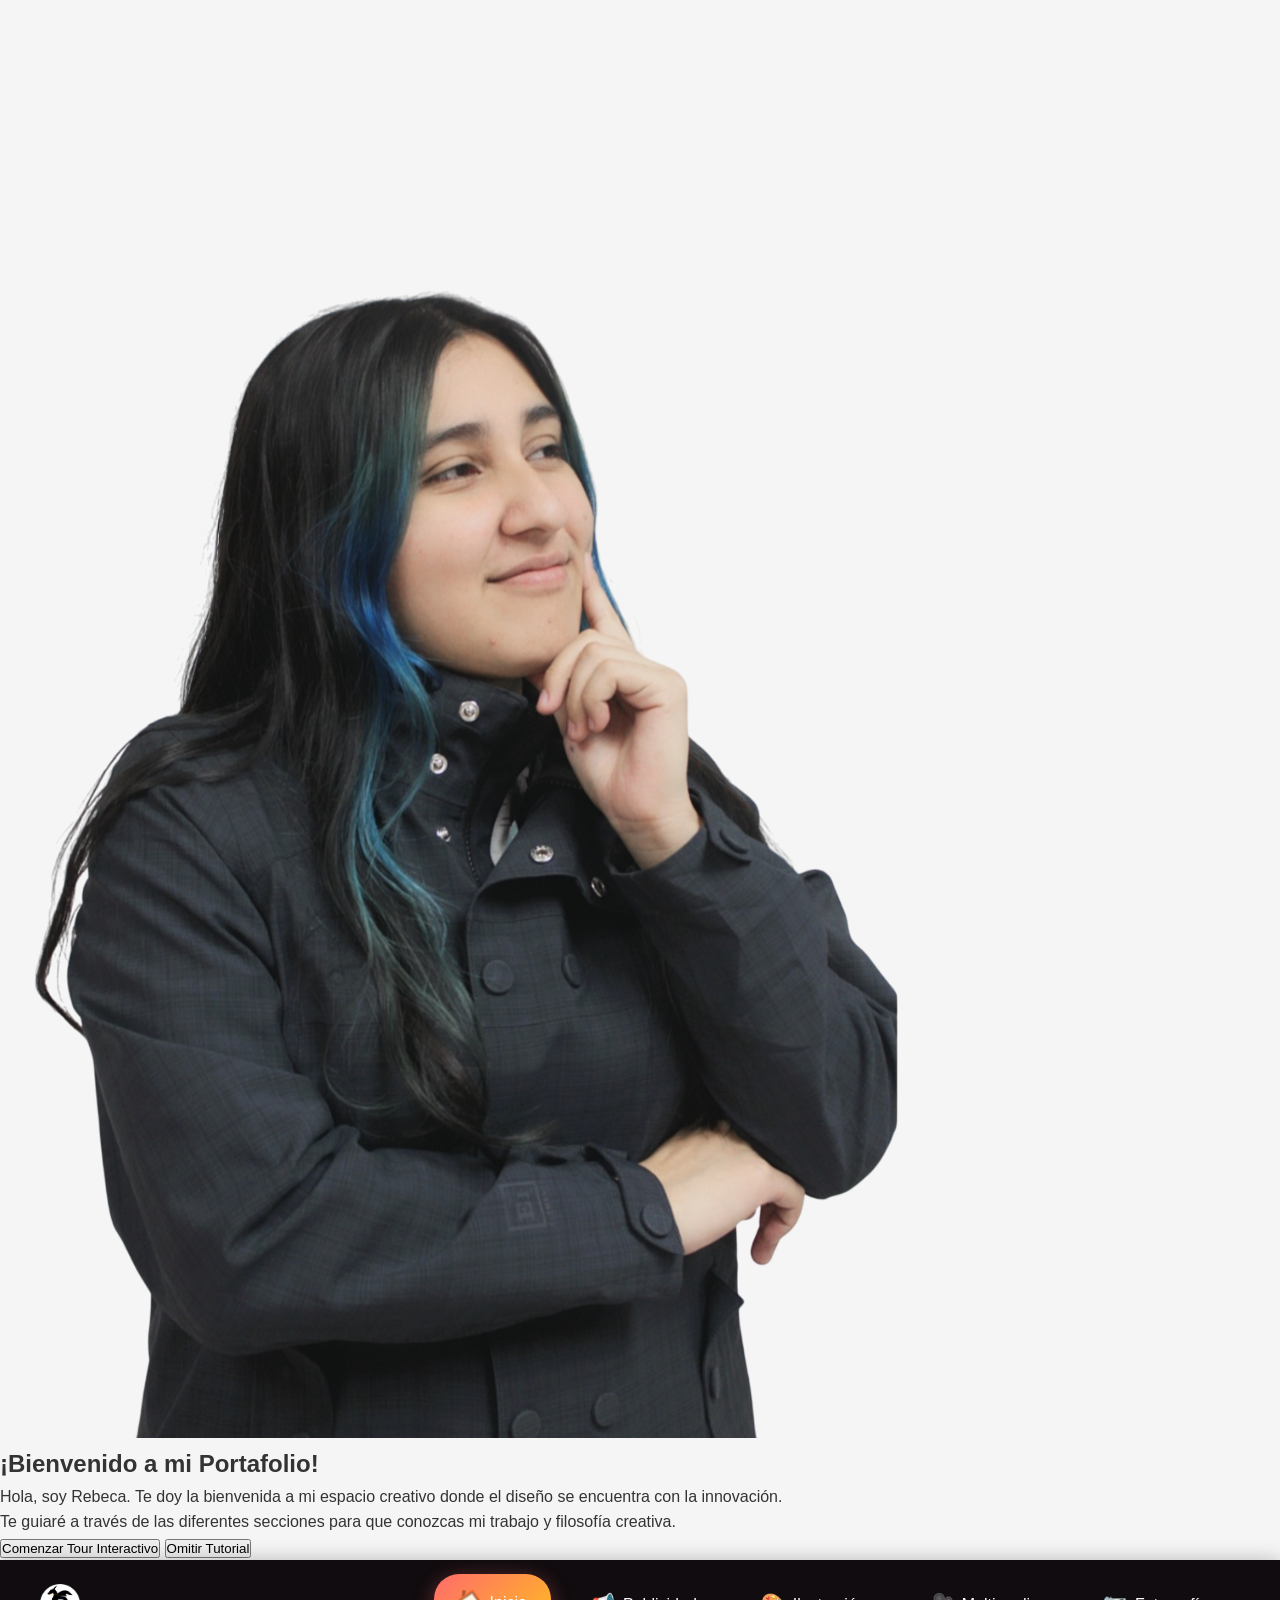
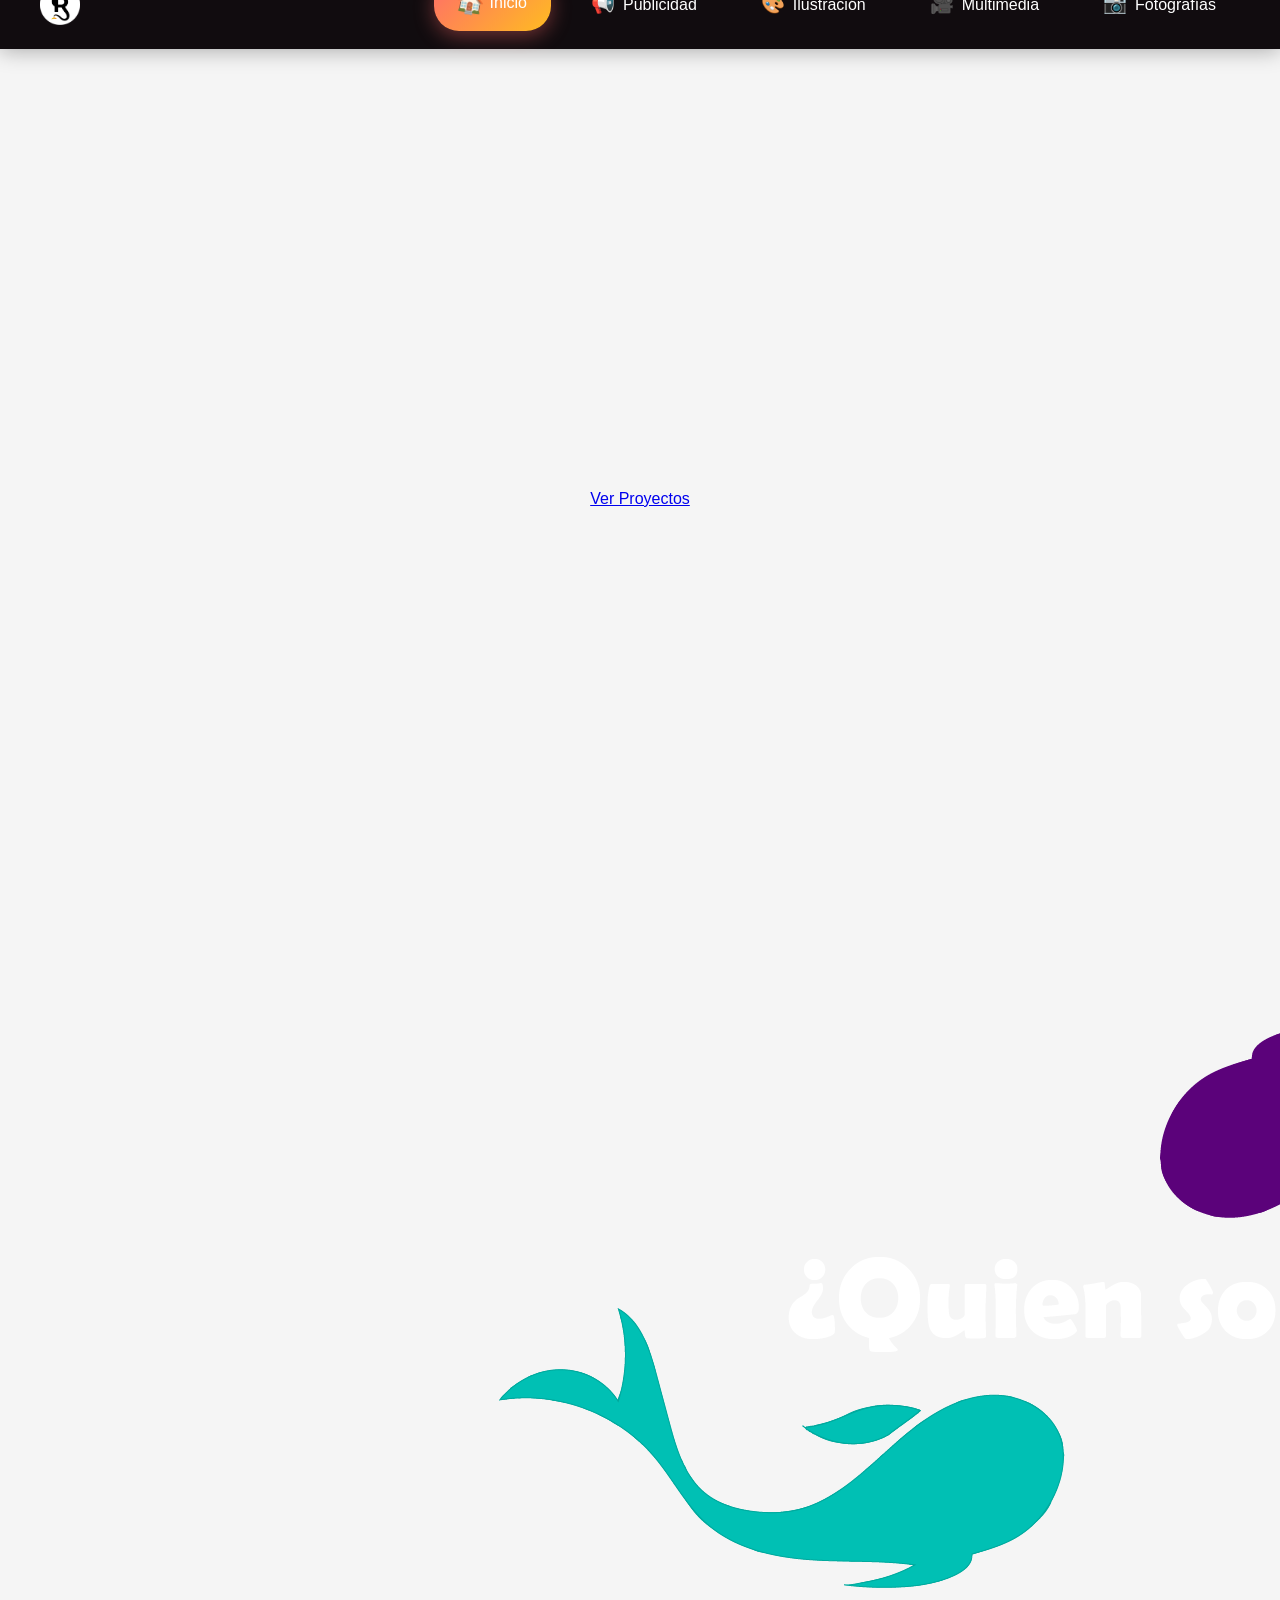
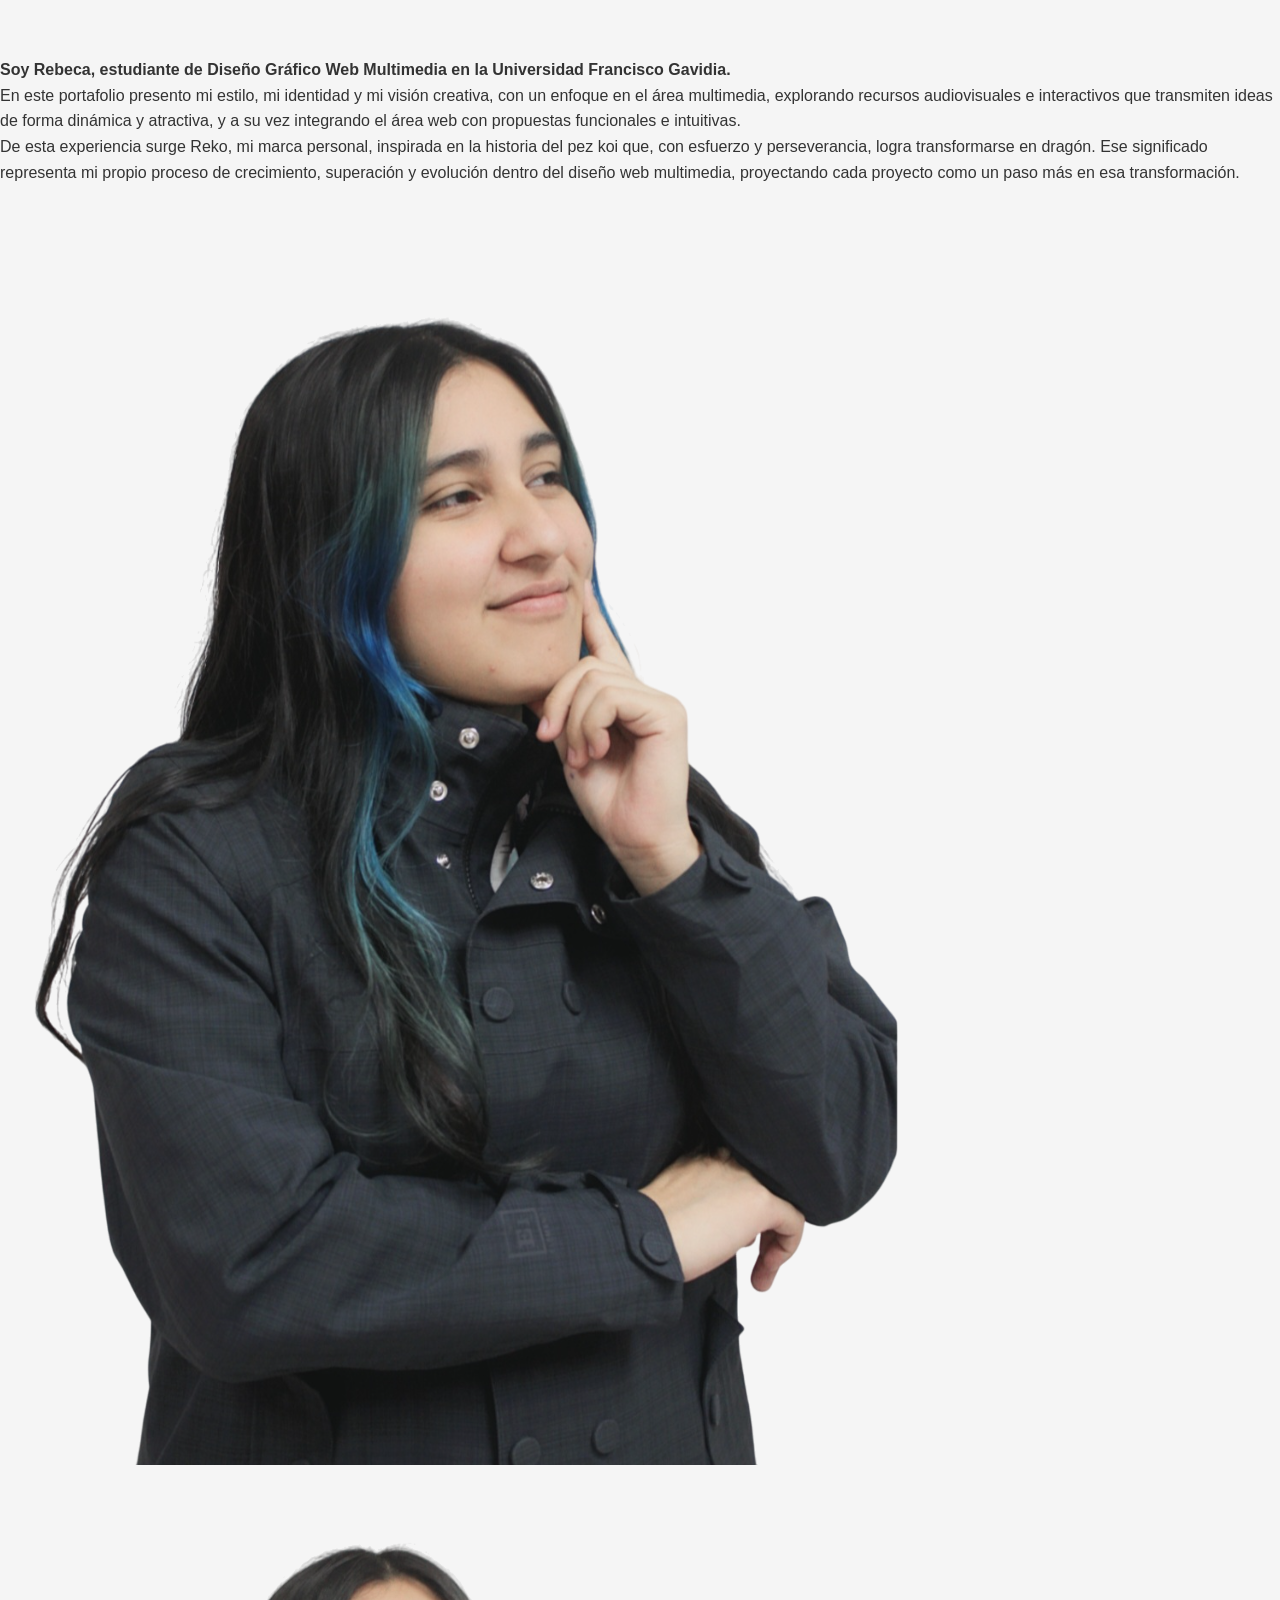
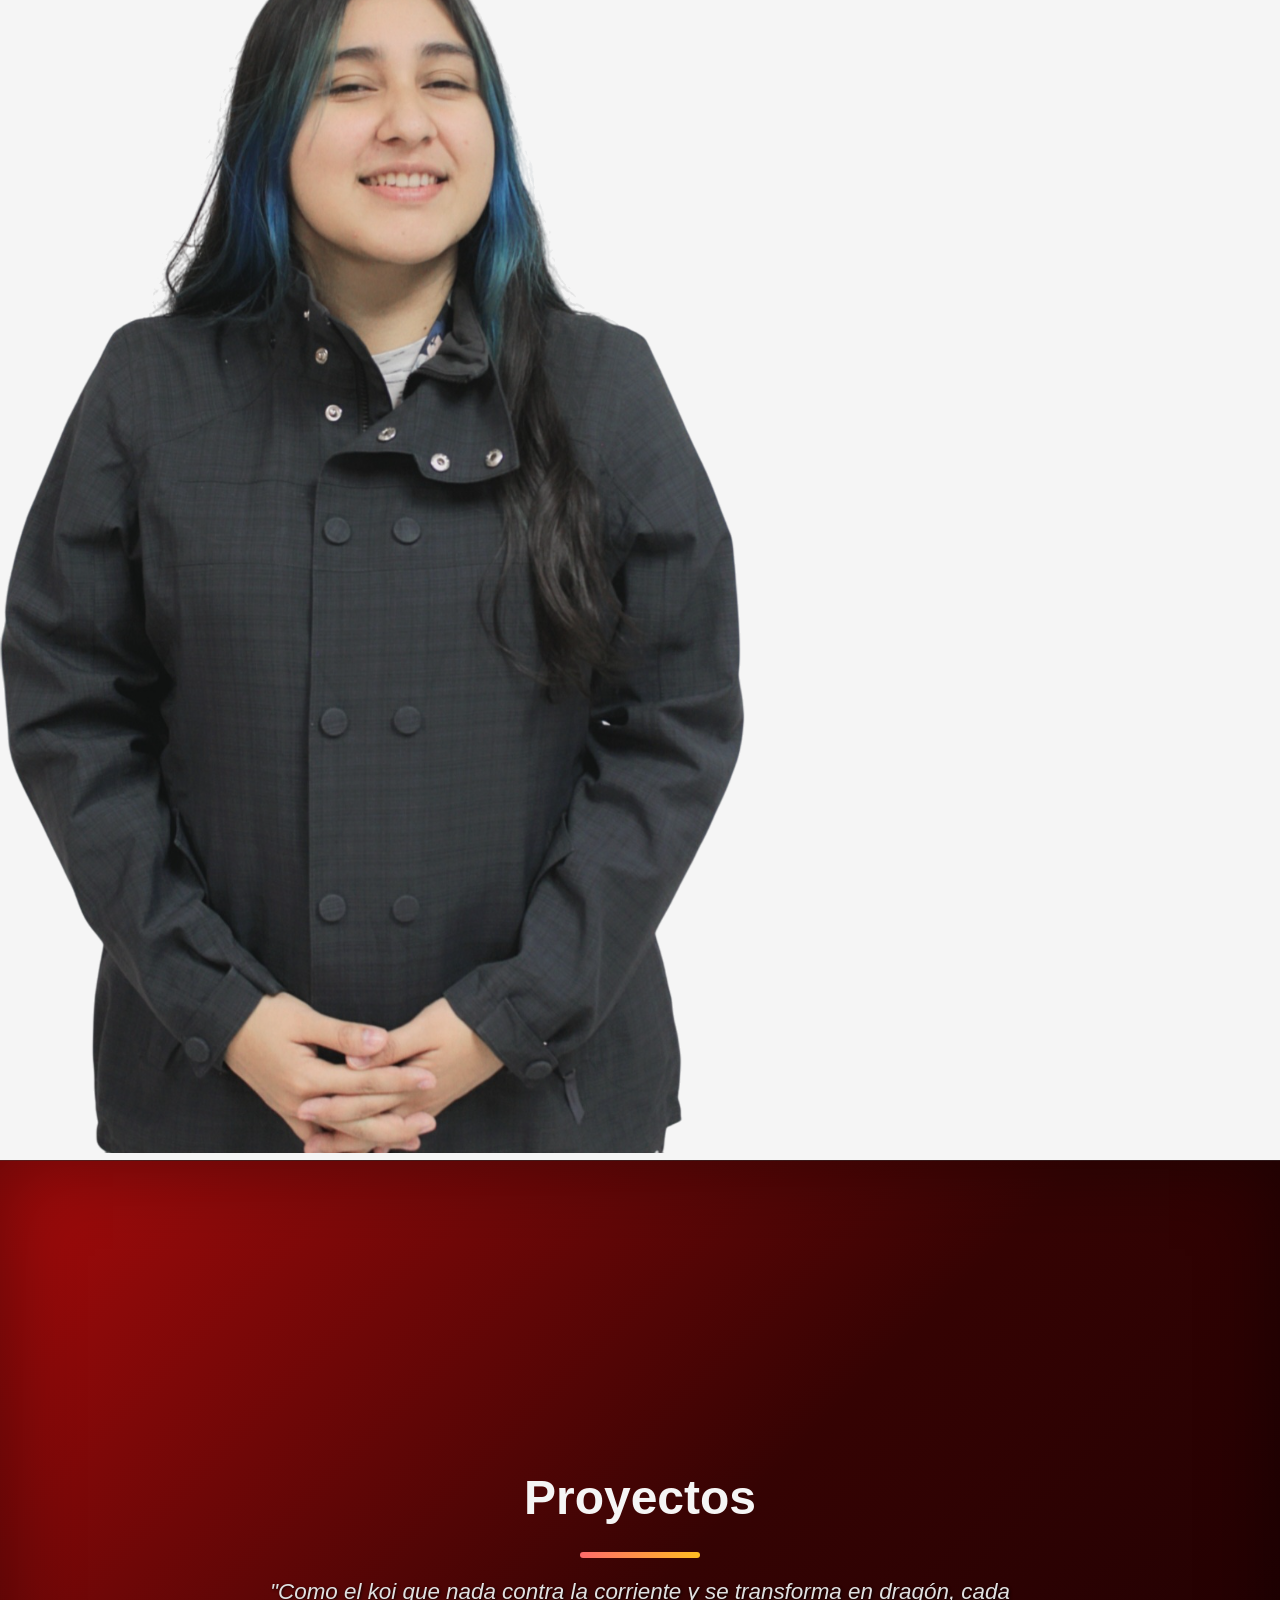
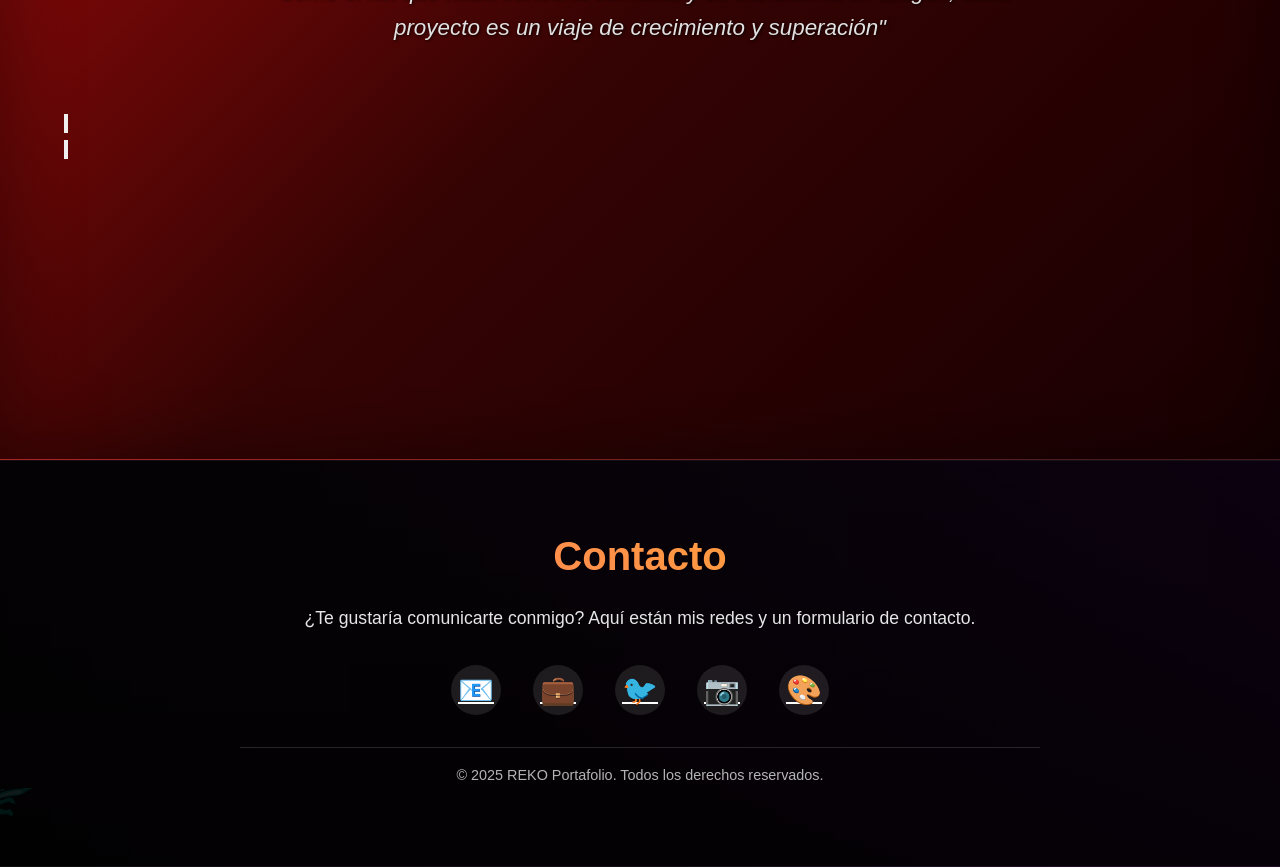
==== commit 62ab4503: "Update index.html" ====
--- a/index.html
+++ b/index.html
@@ -3,13 +3,11 @@
 <head>
   <meta charset="UTF-8">
   <meta name="viewport" content="width=device-width, initial-scale=1.0">
-  <title>Portafolio 2025 - REKO</title>
-  <!-- Favicon -->
+  <title>Fotografías - REKO</title>
   <link rel="icon" href="imagen/responsive 2@72x.png" type="image/png">
-
+  
   <style>
-    /* Variables de colores y estilos */
-    /* Variables de colores y estilos */
+    /* Variables de colores y estilos para coincidir con el index */
 :root {
   --primary-color: #110c0f;
   --secondary-color: #f5f5f5;
@@ -21,9 +19,6 @@
   --spacing-lg: 4rem;
   --border-radius: 8px;
   --transition: all 0.3s ease;
-  --azul-profundo: #0b1d3a;
-  --oro-brillante: #f5b32f;
-  --rojo-fuego: #d94f30;
 }
 
 * { margin: 0; padding: 0; box-sizing: border-box; }
@@ -37,245 +32,7 @@
   text-rendering: optimizeLegibility;
 }
 
-/* Pantalla de carga del video */
-#intro-video {
-  position: fixed;
-  top: 0; left: 0;
-  width: 100%; height: 100%;
-  background: black;
-  display: flex;
-  justify-content: center;
-  align-items: center;
-  z-index: 9999;
-}
-#intro-video video {
-  width: 100%;
-  height: 100%;
-  object-fit: contain;
-}
-
-/* Tutorial interactivo */
-#tutorial-overlay {
-  position: fixed;
-  top: 0;
-  left: 0;
-  width: 100%;
-  height: 100%;
-  background: rgba(0, 0, 0, 0.85);
-  display: none;
-  justify-content: center;
-  align-items: center;
-  z-index: 9998;
-  backdrop-filter: blur(5px);
-}
-
-#tutorial-container {
-  background: rgba(214, 214, 214, 0.95);
-  border-radius: 20px;
-  padding: 3rem;
-  max-width: 600px;
-  width: 90%;
-  text-align: center;
-  box-shadow: 0 20px 60px rgba(0, 0, 0, 0.3);
-  position: relative;
-  transform: translateY(20px);
-  opacity: 0;
-  transition: all 0.5s ease;
-}
-
-#tutorial-container.active {
-  transform: translateY(0);
-  opacity: 1;
-}
-
-.tutorial-title {
-  font-size: 2.5rem;
-  margin-bottom: 1.5rem;
-  background: linear-gradient(135deg, #ff6b6b, #ffbc21);
-  -webkit-background-clip: text;
-  -webkit-text-fill-color: transparent;
-  background-clip: text;
-}
-
-.tutorial-text {
-  font-size: 1.2rem;
-  line-height: 1.6;
-  margin-bottom: 2rem;
-  color: #444;
-}
-
-.tutorial-highlight {
-  background: linear-gradient(135deg, #ff6b6b, #ffbc21);
-  -webkit-background-clip: text;
-  -webkit-text-fill-color: transparent;
-  background-clip: text;
-  font-weight: 600;
-}
-
-.tutorial-btn {
-  background: linear-gradient(135deg, #ff6b6b, #ffbc21);
-  color: white;
-  border: none;
-  padding: 0.8rem 2rem;
-  border-radius: 50px;
-  font-size: 1.1rem;
-  font-weight: 600;
-  cursor: pointer;
-  transition: all 0.3s ease;
-  box-shadow: 0 5px 15px rgba(255, 107, 107, 0.4);
-  margin: 0.5rem;
-  -webkit-tap-highlight-color: transparent;
-}
-
-.tutorial-btn:hover {
-  transform: translateY(-3px);
-  box-shadow: 0 8px 20px rgba(255, 107, 107, 0.6);
-}
-
-.tutorial-btn.secondary {
-  background: rgba(255, 255, 255, 0.2);
-  color: #333;
-  box-shadow: 0 5px 15px rgba(0, 0, 0, 0.1);
-}
-
-.tutorial-btn.secondary:hover {
-  background: rgba(255, 255, 255, 0.3);
-  transform: translateY(-3px);
-}
-
-.tutorial-step {
-  display: none;
-}
-
-.tutorial-step.active {
-  display: block;
-}
-
-/* Avatar del tutorial */
-.tutorial-avatar {
-  position: fixed;
-  bottom: 30px;
-  left: 30px;
-  width: 80px;
-  height: 80px;
-  border-radius: 50%;
-  overflow: hidden;
-  border: 3px solid rgba(255, 255, 255, 0.8);
-  box-shadow: 0 5px 15px rgba(0, 0, 0, 0.3);
-  z-index: 9999;
-  display: none;
-  animation: float 4s ease-in-out infinite;
-}
-
-.tutorial-avatar img {
-  width: 100%;
-  height: 100%;
-  object-fit: cover;
-}
-
-/* Tooltip del avatar */
-.avatar-tooltip {
-  position: fixed;
-  bottom: 120px;
-  left: 30px;
-  background: rgba(255, 255, 255, 0.95);
-  border-radius: 15px;
-  padding: 1.5rem;
-  max-width: 300px;
-  box-shadow: 0 10px 30px rgba(0, 0, 0, 0.3);
-  z-index: 9999;
-  transform: translateY(20px);
-  opacity: 0;
-  transition: all 0.5s ease;
-}
-
-.avatar-tooltip.active {
-  transform: translateY(0);
-  opacity: 1;
-}
-
-.avatar-tooltip h3 {
-  margin-bottom: 0.5rem;
-  color: #ff6b6b;
-}
-
-.avatar-tooltip p {
-  margin-bottom: 1rem;
-  line-height: 1.5;
-}
-
-.avatar-tooltip .tutorial-btn {
-  padding: 0.5rem 1rem;
-  font-size: 0.9rem;
-  margin: 0 0.25rem;
-}
-
-/* Efecto de iluminación de secciones */
-.section-highlight {
-  position: relative;
-  z-index: 9997;
-  transition: all 0.5s ease;
-}
-
-.section-highlight::before {
-  content: '';
-  position: absolute;
-  top: -10px;
-  left: -10px;
-  right: -10px;
-  bottom: -10px;
-  border-radius: 15px;
-  background: rgba(255, 107, 107, 0.2);
-  box-shadow: 0 0 30px rgba(255, 107, 107, 0.5);
-  z-index: -1;
-  animation: pulse 2s infinite;
-}
-
-@keyframes pulse {
-  0% { box-shadow: 0 0 20px rgba(255, 107, 107, 0.5); }
-  50% { box-shadow: 0 0 40px rgba(255, 107, 107, 0.8); }
-  100% { box-shadow: 0 0 20px rgba(255, 107, 107, 0.5); }
-}
-
-/* MEJORAS PARA EL TUTORIAL - CORREGIDO */
-.tutorial-active::before {
-  content: '';
-  position: fixed;
-  top: 0;
-  left: 0;
-  width: 100%;
-  height: 100%;
-  background: rgba(0, 0, 0, 0.7);
-  backdrop-filter: blur(5px);
-  z-index: 9995;
-  pointer-events: none;
-}
-
-.tutorial-active .section-highlight {
-  position: relative;
-  z-index: 9996;
-  transform: scale(1.02);
-  transition: all 0.5s ease;
-  animation: highlightPulse 2s infinite;
-}
-
-@keyframes highlightPulse {
-  0% { box-shadow: 0 0 0 0 rgba(255, 107, 107, 0.7); }
-  70% { box-shadow: 0 0 0 15px rgba(255, 107, 107, 0); }
-  100% { box-shadow: 0 0 0 0 rgba(255, 107, 107, 0); }
-}
-
-/* MEJORA: Resaltar la sección activa durante el tutorial */
-.section-highlight {
-  opacity: 1 !important;
-  filter: none !important;
-  pointer-events: auto !important;
-  z-index: 9996;
-  transform: scale(1.02);
-  transition: all 0.5s ease;
-}
-
-/* HEADER MEJORADO - MÁS INTERACTIVO */
+/* HEADER MEJORADO - IGUAL AL INDEX */
 header {
   background-color: var(--primary-color);
   color: var(--light-text);
@@ -287,11 +44,10 @@
   transition: all 0.4s cubic-bezier(0.25, 0.46, 0.45, 0.94);
 }
 
-/* Efecto de header que se reduce al hacer scroll */
 header.scrolled {
   padding: 0.5rem var(--spacing-md);
   backdrop-filter: blur(10px);
-  background-color: #090211;
+  background-color:#4b0a0a;
 }
 
 .nav-container {
@@ -301,8 +57,6 @@
   max-width: 1200px; 
   margin: 0 auto;
   transition: all 0.4s ease;
-  width: 100%;
-  padding: 0 2rem;
 }
 
 header.scrolled .nav-container {
@@ -315,7 +69,6 @@
   letter-spacing: 2px;
   display: flex; 
   align-items: center;
-  animation: float 6s ease-in-out infinite;
   transition: all 0.3s ease;
   position: relative;
   overflow: hidden;
@@ -382,8 +135,6 @@
   display: flex;
   align-items: center;
   gap: 0.5rem;
-  font-size: 1.4rem;
-  font-weight: 600;
 }
 
 /* Iconos para los enlaces del menú */
@@ -605,6 +356,48 @@
   background: linear-gradient(135deg, #ff6b6b, #ffbc21);
   color: white;
   transform: translateX(10px);
+}
+
+/* HERO SECTION CORREGIDO */
+.hero {
+  background: url('imagen/p.f@72x.png');
+  background-size: cover;
+  background-position: center;
+  background-repeat: no-repeat;
+  background-attachment:  fixed;
+  color: var(--light-text);
+  text-align: center;
+  height: 100vh;
+  display: flex; 
+  flex-direction: column; 
+  justify-content: center; 
+  align-items: center;
+  position: relative;
+  overflow: hidden;
+  margin: 0;
+  padding: 0;
+}
+
+.hero-content {
+  max-width: 800px;
+  padding: 0 var(--spacing-md);
+}
+
+.hero h1 { 
+  font-size: 3.5rem; 
+  margin-bottom: var(--spacing-sm); 
+  font-weight: 800; 
+  animation: float 4s ease-in-out infinite;
+  line-height: 1.2;
+}
+
+.hero p { 
+  font-size: 1.2rem; 
+  max-width: 600px; 
+  margin: 0 auto; 
+  opacity: 0.9; 
+  animation: float 5s ease-in-out infinite 0.5s;
+  line-height: 1.5;
 }
 
 /* Botón cerrar sidebar MEJORADO */
@@ -660,95 +453,254 @@
   100% { transform: translateY(0px); }
 }
 
-/* Hero - CORRECCIÓN ESPECÍFICA PARA IPHONE */
-.hero {
-  background: url('imagen/PORTADA REKO@72x-100.jpg');
-  background-size: cover;
-  background-position: center;
-  background-repeat: no-repeat;
-  background-attachment: fixed;
-  color: var(--light-text);
-  padding: var(--spacing-lg) var(--spacing-md);
-  text-align: center;
+/* ========== GALERÍA 3D INTERACTIVA ========== */
+.projects {
+  width: 100%;
+  padding: var(--spacing-lg) 5vw;
+  margin: 0;
+  position: relative;
+  overflow: hidden;
+  background: linear-gradient(135deg, #a70b0b 0%, #350303 50%, #180002 100%);
+  box-shadow: inset 0 0 80px rgba(0, 0, 0, 0.4);
+  border-top: 1px solid rgba(255, 255, 255, 0.1);
+  border-bottom: 1px solid rgba(255, 255, 255, 0.1);
+  color: #070000;
   min-height: 100vh;
-  display: flex; 
-  flex-direction: column; 
-  justify-content: center; 
+  display: flex;
   align-items: center;
-  position: relative;
-}
-
-.hero::before {
-  content: '';
+}
+
+/* Canvas para partículas koi/dragón */
+#koi-canvas {
   position: absolute;
   top: 0;
   left: 0;
   width: 100%;
   height: 100%;
-  background: radial-gradient(circle at center, transparent 0%, rgba(0,0,0,0.4) 100%);
   z-index: 1;
-}
-
-.hero h1 { 
-  font-size: 4rem; 
-  margin-bottom: var(--spacing-sm); 
-  font-weight: 800; 
-  letter-spacing: 3px; 
+  pointer-events: none;
+  opacity: 0.7;
+}
+
+.projects-content {
   position: relative;
   z-index: 2;
-  animation: float 4s ease-in-out infinite;
-  text-shadow: 0 5px 15px rgba(0,0,0,0.5);
-}
-.hero h2 { 
-  font-size: 2.5rem; 
-  font-weight: 300; 
-  margin-bottom: var(--spacing-md); 
-  color: var(--accent-color); 
+  max-width: 1400px;
+  margin: 0 auto;
+  width: 100%;
+}
+
+.section-title {
+  text-align: center;
+  margin-bottom: var(--spacing-sm);
+  font-size: 3rem;
+  position: relative;
+  color: var(--secondary-color);
+  animation: float 5s ease-in-out infinite;
+}
+
+.section-title::after {
+  content: '';
+  display: block;
+  width: 120px;
+  height: 6px;
+  background: linear-gradient(90deg, #ff6b6b, #ffbc21);
+  margin: 1rem auto;
+  border-radius: 3px;
+}
+
+.koi-legend {
+  text-align: center;
+  margin-bottom: var(--spacing-lg);
+  font-style: italic;
+  color: #e0e0e0;
+  font-size: 1.4rem;
+  max-width: 800px;
+  margin-left: auto;
+  margin-right: auto;
   position: relative;
   z-index: 2;
-  animation: float 5s ease-in-out infinite 0.5s;
-}
-.hero p { 
-  font-size: 1.2rem; 
-  max-width: 600px; 
-  margin: 0 auto var(--spacing-md); 
-  opacity: 0.9; 
+  font-weight: 500;
+  text-shadow: 1px 1px 3px rgba(0,0,0,0.8);
+  animation: float 6s ease-in-out infinite 0.3s;
+}
+
+/* Filtros de categorías */
+.category-filters {
+  display: flex;
+  justify-content: center;
+  flex-wrap: wrap;
+  gap: 1rem;
+  margin-bottom: var(--spacing-lg);
+}
+
+.category-filter {
+  background: rgba(255, 255, 255, 0.1);
+  border: 1px solid rgba(255, 255, 255, 0.3);
+  color: white;
+  padding: 0.8rem 1.5rem;
+  border-radius: 30px;
+  cursor: pointer;
+  transition: all 0.3s ease;
+  backdrop-filter: blur(10px);
+  font-weight: 500;
+  -webkit-tap-highlight-color: transparent;
+}
+
+.category-filter:hover {
+  background: rgba(255, 255, 255, 0.2);
+  transform: translateY(-3px);
+}
+
+.category-filter.active {
+  background: linear-gradient(135deg, #ff6b6b, #ffbc21);
+  box-shadow: 0 5px 15px rgba(255, 107, 107, 0.4);
+}
+
+/* Galería 3D interactiva */
+.interactive-gallery {
+  display: grid;
+  grid-template-columns: repeat(auto-fill, minmax(300px, 1fr));
+  gap: 2rem;
+  perspective: 1000px;
+}
+
+.gallery-item {
   position: relative;
-  z-index: 2;
-}
-.cta-button {
-  display: inline-block; 
-  background-color: var(--accent-color);
-  color: var(--light-text); 
-  padding: 0.8rem 2rem;
-  border-radius: 50px; 
-  text-decoration: none; 
-  font-weight: 600;
-  transition: var(--transition); 
-  margin-top: var(--spacing-sm);
-  position: relative;
-  z-index: 2;
-  animation: float 3s ease-in-out infinite 1s;
-  box-shadow: 0 5px 15px rgba(255,107,107,0.4);
+  height: 350px;
+  border-radius: 20px;
   overflow: hidden;
-  -webkit-tap-highlight-color: transparent;
-}
-.cta-button::before {
-  content: '';
-  position: absolute;
-  top: 0;
-  left: -100%;
+  transform-style: preserve-3d;
+  transition: all 0.5s cubic-bezier(0.25, 0.46, 0.45, 0.94);
+  cursor: pointer;
+  box-shadow: 
+    0 15px 35px rgba(0, 0, 0, 0.5),
+    0 0 50px rgba(255, 107, 107, 0.2);
+  background: rgba(255, 255, 255, 0.1);
+  backdrop-filter: blur(15px);
+  border: 1px solid rgba(255, 255, 255, 0.3);
+}
+
+.gallery-item:hover {
+  transform: translateY(-15px) rotateX(5deg) rotateY(5deg) scale(1.05);
+  box-shadow: 
+    0 25px 50px rgba(0, 0, 0, 0.6),
+    0 0 80px rgba(255, 107, 107, 0.4);
+}
+
+.gallery-item img {
   width: 100%;
   height: 100%;
-  background: linear-gradient(90deg, transparent, rgba(255,255,255,0.4), transparent);
-  transition: left 0.5s;
-}
-.cta-button:hover::before {
-  left: 100%;
-}
-.cta-button:hover { 
-  transform: translateY(-3px) scale(1.05); 
-  box-shadow: 0 10px 25px rgba(255,107,107,0.6); 
+  object-fit: cover;
+  transition: transform 0.5s ease;
+}
+
+.gallery-item:hover img {
+  transform: scale(1.1);
+}
+
+.item-overlay {
+  position: absolute;
+  bottom: 0;
+  left: 0;
+  right: 0;
+  background: linear-gradient(transparent, rgba(0, 0, 0, 0.8));
+  padding: 2rem 1.5rem 1.5rem;
+  transform: translateY(100%);
+  transition: all 0.4s ease;
+  backdrop-filter: blur(5px);
+}
+
+.gallery-item:hover .item-overlay {
+  transform: translateY(0);
+}
+
+.item-title {
+  color: white;
+  font-size: 1.3rem;
+  font-weight: 600;
+  margin-bottom: 0.5rem;
+}
+
+.item-description {
+  color: rgba(255, 255, 255, 0.8);
+  font-size: 0.9rem;
+  line-height: 1.4;
+}
+
+.item-category {
+  position: absolute;
+  top: 1rem;
+  right: 1rem;
+  background: rgba(255, 255, 255, 0.2);
+  color: white;
+  padding: 0.3rem 0.8rem;
+  border-radius: 20px;
+  font-size: 0.8rem;
+  backdrop-filter: blur(10px);
+}
+
+/* Modal para vista ampliada */
+.modal {
+  position: fixed;
+  top: 0;
+  left: 0;
+  width: 100%;
+  height: 100%;
+  background: rgba(0, 0, 0, 0.9);
+  display: flex;
+  justify-content: center;
+  align-items: center;
+  z-index: 3000;
+  opacity: 0;
+  visibility: hidden;
+  transition: all 0.4s ease;
+}
+
+.modal.active {
+  opacity: 1;
+  visibility: visible;
+}
+
+.modal-content {
+  position: relative;
+  max-width: 90%;
+  max-height: 90%;
+  transform: scale(0.8);
+  transition: transform 0.4s ease;
+}
+
+.modal.active .modal-content {
+  transform: scale(1);
+}
+
+.modal img {
+  max-width: 100%;
+  max-height: 80vh;
+  border-radius: 15px;
+  box-shadow: 0 20px 60px rgba(0, 0, 0, 0.5);
+}
+
+.modal-close {
+  position: absolute;
+  top: -40px;
+  right: 0;
+  background: rgba(255, 255, 255, 0.2);
+  border: none;
+  color: white;
+  font-size: 1.5rem;
+  width: 40px;
+  height: 40px;
+  border-radius: 50%;
+  cursor: pointer;
+  transition: all 0.3s ease;
+  backdrop-filter: blur(10px);
+  -webkit-tap-highlight-color: transparent;
+}
+
+.modal-close:hover {
+  background: var(--accent-color);
+  transform: rotate(90deg);
 }
 
 /* Botón para volver arriba */
@@ -773,430 +725,18 @@
   visibility: hidden;
   -webkit-tap-highlight-color: transparent;
 }
+
 .back-to-top.visible {
   opacity: 1;
   visibility: visible;
 }
+
 .back-to-top:hover {
   transform: translateY(-5px);
   box-shadow: 0 6px 15px rgba(0,0,0,0.4);
 }
 
-/* Sección ¿Quién soy? MEJORADA */
-.quien-soy {
-  background: 
-    linear-gradient(rgba(0,0,0,0.5), rgba(0,0,0,0.7)), 
-    url('imagen/Imagen de WhatsApp 2025-09-26 a las 01.37.14_bac9813f.jpg');
-  background-size: cover;
-  background-repeat: no-repeat;
-  background-position: center center;
-  background-attachment: scroll;
-  color: var(--light-text);
-  padding: var(--spacing-lg) var(--spacing-md);
-  min-height: 100vh;
-  display: flex;
-  align-items: center;
-  justify-content: center;
-  position: relative;
-  text-align: center;
-  overflow: hidden;
-}
-
-.quien-soy::before {
-  content: '';
-  position: absolute;
-  top: 0;
-  left: 0;
-  width: 100%;
-  height: 100%;
-  background: radial-gradient(circle at 30% 50%, transparent 0%, rgba(0,0,0,0.6) 100%);
-  z-index: 1;
-}
-
-.quien-soy-container {
-  max-width: 1200px;
-  margin: 0 auto;
-  display: grid;
-  grid-template-columns: 1fr 1fr;
-  gap: var(--spacing-lg);
-  align-items: center;
-  position: relative;
-  z-index: 2;
-}
-
-.quien-soy-titulo {
-  text-align: center;
-  grid-column: 1 / -1;
-  animation: float 6s ease-in-out infinite;
-  margin-bottom: 3rem;
-}
-
-.quien-soy-titulo img {
-  max-width: 520px;
-  margin-bottom: 2rem;
-  filter: drop-shadow(0 5px 15px rgba(0,0,0,0.5));
-}
-
-.quien-soy-foto {
-  position: relative;
-  width: 390px;
-  height: 550px;
-  margin: 0 auto;
-  border-radius: 20px;
-  overflow: hidden;
-  cursor: pointer;
-  box-shadow: 0 20px 50px rgba(0,0,0,0.5);
-  align-self: start;
-  animation: float 8s ease-in-out infinite 1s;
-  transition: var(--transition);
-  transform-style: preserve-3d;
-  perspective: 1000px;
-}
-.quien-soy-foto:hover {
-  transform: scale(1.03) rotateY(5deg);
-  box-shadow: 0 25px 60px rgba(0,0,0,0.7);
-}
-
-/* Imágenes dentro del contenedor */
-.quien-soy-foto .foto {
-  position: absolute;
-  width: 100%;
-  height: 110%;
-  object-fit: cover;
-  top: 0;
-  left: 0;
-  transition: opacity 0.5s ease, transform 0.5s ease;
-  border-radius: 20px;
-}
-
-/* Mostrar la principal por defecto */
-.foto-principal { opacity: 1; }
-
-/* Ocultar la alternativa */
-.foto-hover { opacity: 0; transform: scale(1.1); }
-
-/* Al pasar el mouse, cambiar */
-.quien-soy-foto:hover .foto-principal { opacity: 0; transform: scale(1.1); }
-.quien-soy-foto:hover .foto-hover { opacity: 1; transform: scale(1); }
-
-.quien-soy-texto {
-  background: rgba(255, 255, 255, 0.15);
-  padding: var(--spacing-md);
-  border-radius: 20px;
-  backdrop-filter: blur(15px);
-  border: 1px solid rgba(255, 255, 255, 0.3);
-  align-self: start;
-  animation: float 7s ease-in-out infinite 0.5s;
-  transition: var(--transition);
-  box-shadow: 0 15px 35px rgba(0,0,0,0.3);
-  position: relative;
-  overflow: hidden;
-}
-
-.quien-soy-texto::before {
-  content: '';
-  position: absolute;
-  top: 0;
-  left: 0;
-  width: 100%;
-  height: 100%;
-  background: linear-gradient(135deg, rgba(255,107,107,0.1) 0%, rgba(255,188,33,0.1) 100%);
-  z-index: -1;
-}
-
-.quien-soy-texto:hover {
-  transform: translateY(-10px);
-  box-shadow: 0 20px 45px rgba(0,0,0,0.4);
-}
-
-.quien-soy-texto p {
-  font-size: 1.2rem;
-  line-height: 1.8;
-  margin-bottom: var(--spacing-sm);
-  text-align: justify;
-  position: relative;
-  z-index: 1;
-}
-
-.quien-soy-texto p:first-child {
-  font-weight: bold;
-  font-size: 1.4rem;
-  text-align: center;
-  margin-bottom: 1.5rem;
-  background: linear-gradient(135deg, #ff6b6b, #ffbc21);
-  -webkit-background-clip: text;
-  -webkit-text-fill-color: transparent;
-  background-clip: text;
-}
-
-/* ========== SECCIÓN DE PROYECTOS MEJORADA ========== */
-/* Sección de proyectos con carrusel 3D */
-.projects {
-  width: 100%;
-  padding: var(--spacing-lg) 5vw;
-  margin: 0;
-  position: relative;
-  overflow: hidden;
-  background: linear-gradient(135deg, #090211 0%, #18062e 50%, #120018 100%);
-  box-shadow: inset 0 0 80px rgba(0, 0, 0, 0.4);
-  border-top: 1px solid rgba(255, 255, 255, 0.1);
-  border-bottom: 1px solid rgba(255, 255, 255, 0.1);
-  color: #070000;
-  min-height: 100vh;
-  display: flex;
-  align-items: center;
-}
-
-/* Canvas para partículas koi/dragón */
-#koi-canvas {
-  position: absolute;
-  top: 0;
-  left: 0;
-  width: 100%;
-  height: 100%;
-  z-index: 1;
-  pointer-events: none;
-  opacity: 0.7;
-}
-
-.projects-content {
-  position: relative;
-  z-index: 2;
-  max-width: 1400px;
-  margin: 0 auto;
-  width: 100%;
-}
-
-.section-title {
-  text-align: center;
-  margin-bottom: var(--spacing-sm);
-  font-size: 3rem;
-  position: relative;
-  color: var(--secondary-color);
-  animation: float 5s ease-in-out infinite;
-}
-.section-title::after {
-  content: '';
-  display: block;
-  width: 120px;
-  height: 6px;
-  background: linear-gradient(90deg, #ff6b6b, #ffbc21);
-  margin: 1rem auto;
-  border-radius: 3px;
-}
-
-.koi-legend {
-  text-align: center;
-  margin-bottom: var(--spacing-lg);
-  font-style: italic;
-  color: #e0e0e0;
-  font-size: 1.4rem;
-  max-width: 800px;
-  margin-left: auto;
-  margin-right: auto;
-  position: relative;
-  z-index: 2;
-  font-weight: 500;
-  text-shadow: 1px 1px 3px rgba(0,0,0,0.8);
-  animation: float 6s ease-in-out infinite 0.3s;
-}
-
-/* Contenedor del carrusel 3D */
-.carousel-3d-container {
-  position: relative;
-  width: 100%;
-  height: 600px;
-  perspective: 2000px;
-  margin: 4rem auto;
-  cursor: grab;
-  user-select: none;
-}
-
-.carousel-3d-container.dragging {
-  cursor: grabbing;
-}
-
-.carousel-3d {
-  width: 100%;
-  height: 100%;
-  position: relative;
-  transform-style: preserve-3d;
-  transition: transform 0.8s cubic-bezier(0.65, 0, 0.35, 1);
-}
-
-.carousel-item {
-  position: absolute;
-  width: 380px;
-  height: 500px;
-  left: 50%;
-  top: 50%;
-  margin-left: -190px;
-  margin-top: -250px;
-  border-radius: 25px;
-  overflow: hidden;
-  box-shadow: 
-    0 25px 50px rgba(0, 0, 0, 0.5),
-    0 0 100px rgba(255, 107, 107, 0.2);
-  transition: all 0.8s cubic-bezier(0.65, 0, 0.35, 1);
-  cursor: pointer;
-  background: rgba(255, 255, 255, 0.1);
-  backdrop-filter: blur(15px);
-  border: 1px solid rgba(255, 255, 255, 0.3);
-}
-
-.carousel-item.active {
-  transform: translateZ(200px) scale(1.1);
-  z-index: 10;
-  box-shadow: 
-    0 35px 70px rgba(0, 0, 0, 0.6),
-    0 0 120px rgba(255, 107, 107, 0.4);
-}
-
-.carousel-item.prev {
-  transform: translateX(-320px) translateZ(-100px) rotateY(15deg) scale(0.9);
-  opacity: 0.7;
-}
-
-.carousel-item.next {
-  transform: translateX(320px) translateZ(-100px) rotateY(-15deg) scale(0.9);
-  opacity: 0.7;
-}
-
-.carousel-item.far-prev {
-  transform: translateX(-550px) translateZ(-200px) rotateY(25deg) scale(0.8);
-  opacity: 0.4;
-}
-
-.carousel-item.far-next {
-  transform: translateX(550px) translateZ(-200px) rotateY(-25deg) scale(0.8);
-  opacity: 0.4;
-}
-
-.carousel-item.hidden {
-  opacity: 0;
-  transform: translateX(0) translateZ(-300px) scale(0.7);
-}
-
-/* Contenido de las tarjetas del carrusel */
-.carousel-image {
-  height: 60%;
-  overflow: hidden;
-  position: relative;
-}
-
-.carousel-image img {
-  width: 100%;
-  height: 100%;
-  object-fit: cover;
-  transition: transform 0.8s ease;
-}
-
-.carousel-item.active .carousel-image img {
-  transform: scale(1.05);
-}
-
-.carousel-content {
-  padding: 1.5rem;
-  height: 40%;
-  display: flex;
-  flex-direction: column;
-  justify-content: space-between;
-  background: rgba(255, 255, 255, 0.95);
-}
-
-.carousel-content h3 {
-  font-size: 1.5rem;
-  margin-bottom: 0.5rem;
-  background: linear-gradient(135deg, #2c3e50, #3498db);
-  -webkit-background-clip: text;
-  -webkit-text-fill-color: transparent;
-  background-clip: text;
-}
-
-.carousel-content p {
-  color: #666;
-  font-size: 0.95rem;
-  line-height: 1.5;
-  margin-bottom: 1rem;
-}
-
-.carousel-btn {
-  display: inline-block;
-  background: linear-gradient(135deg, #ff6b6b, #ffbc21);
-  color: white;
-  padding: 0.6rem 1.2rem;
-  border-radius: 30px;
-  text-decoration: none;
-  font-weight: 600;
-  text-align: center;
-  transition: all 0.3s ease;
-  box-shadow: 0 4px 15px rgba(255, 107, 107, 0.4);
-  -webkit-tap-highlight-color: transparent;
-}
-
-.carousel-btn:hover {
-  transform: translateY(-3px);
-  box-shadow: 0 6px 20px rgba(255, 107, 107, 0.6);
-}
-
-/* Controles del carrusel */
-.carousel-controls {
-  display: flex;
-  justify-content: center;
-  align-items: center;
-  gap: 2rem;
-  margin-top: 2rem;
-}
-
-.carousel-nav {
-  background: rgba(255, 255, 255, 0.2);
-  border: none;
-  width: 60px;
-  height: 60px;
-  border-radius: 50%;
-  display: flex;
-  align-items: center;
-  justify-content: center;
-  cursor: pointer;
-  transition: all 0.3s ease;
-  backdrop-filter: blur(10px);
-  box-shadow: 0 5px 20px rgba(0, 0, 0, 0.3);
-  -webkit-tap-highlight-color: transparent;
-}
-
-.carousel-nav:hover {
-  background: rgba(255, 255, 255, 0.3);
-  transform: scale(1.1);
-}
-
-.carousel-nav svg {
-  width: 28px;
-  height: 28px;
-  fill: white;
-}
-
-.carousel-indicators {
-  display: flex;
-  gap: 1rem;
-}
-
-.carousel-indicator {
-  width: 14px;
-  height: 14px;
-  border-radius: 50%;
-  background: rgba(255, 255, 255, 0.3);
-  cursor: pointer;
-  transition: all 0.3s ease;
-  -webkit-tap-highlight-color: transparent;
-}
-
-.carousel-indicator.active {
-  background: var(--accent-color);
-  transform: scale(1.3);
-  box-shadow: 0 0 10px rgba(255, 107, 107, 0.7);
-}
-
-/* Footer personalizado con imagen */
+/* Footer personalizado con imagen - IGUAL AL INDEX */
 footer {
   background: 
     linear-gradient(rgba(0, 0, 0, 0.8), rgba(0, 0, 0, 0.9)),
@@ -1267,6 +807,7 @@
   overflow: hidden;
   -webkit-tap-highlight-color: transparent;
 }
+
 .social-links a:nth-child(2) { animation-delay: 0.2s; }
 .social-links a:nth-child(3) { animation-delay: 0.4s; }
 .social-links a:nth-child(4) { animation-delay: 0.6s; }
@@ -1282,6 +823,7 @@
   background: linear-gradient(90deg, transparent, rgba(255,255,255,0.3), transparent);
   transition: left 0.5s;
 }
+
 .social-links a:hover::before {
   left: 100%;
 }
@@ -1313,12 +855,21 @@
   z-index: 1;
 }
 
+/* Partículas Koi para la sección de proyectos */
+.koi-particles {
+  position: absolute;
+  top: 0;
+  left: 0;
+  width: 100%;
+  height: 100%;
+  pointer-events: none;
+  z-index: 1;
+  opacity: 0.6;
+}
+
 /* ========== RESPONSIVE PARA TELÉFONO ========== */
 @media (max-width: 768px) {
-  nav ul { 
-    display: none; 
-  }
-  
+  nav ul { display: none; }
   .mobile-menu-btn { 
     display: flex;
   }
@@ -1340,154 +891,49 @@
     width: 35px;
   }
   
-  /* Menú responsive - tamaño de texto reducido */
-  nav ul li a {
-    font-size: 0.9rem;
-    padding: 0.7rem 1rem;
-  }
-  
-  /* CORRECCIÓN ESPECÍFICA PARA LA IMAGEN DE PORTADA EN MÓVIL */
+  /* HERO RESPONSIVE CORREGIDO - FOTOGRAFÍA */
   .hero {
-    background: url('imagen/p.a.rsive@72x.png');
+    background: url('imagen/hsw@72x.png');
     background-size: cover;
     background-position: center;
     background-repeat: no-repeat;
     background-attachment: fixed;
     color: var(--light-text);
-    padding: var(--spacing-md) var(--spacing-sm);
+    padding: var(--spacing-lg) var(--spacing-md);
     text-align: center;
-    min-height: 100vh;
     display: flex; 
     flex-direction: column; 
     justify-content: center; 
     align-items: center;
     position: relative;
+    height: 70vh;
+    margin: 0;
+    padding: 0;
+  }
+  
+  .hero-content {
+    padding: 0 1rem;
   }
   
   .hero h1 { 
-    font-size: 2.8rem; 
+    font-size: 2.5rem; 
     margin-bottom: 1rem;
-    padding: 0 1rem;
-    text-shadow: 2px 2px 4px rgba(0,0,0,0.7);
-  }
-  
-  .hero h2 { 
-    font-size: 1.6rem; 
-    margin-bottom: 1.5rem;
-    padding: 0 1rem;
-    text-shadow: 2px 2px 4px rgba(0,0,0,0.7);
+    line-height: 1.2;
   }
   
   .hero p { 
     font-size: 1rem; 
-    padding: 0 1.5rem;
-    text-shadow: 1px 1px 2px rgba(0,0,0,0.7);
-  }
-  
-  /* Sección ¿Quién soy? - Correcciones para móvil */
-  .quien-soy {
-    background-size: cover;
-    background-attachment: scroll;
-    padding: var(--spacing-md) var(--spacing-sm);
-    min-height: auto;
-  }
-  
-  .quien-soy-container {
-    grid-template-columns: 1fr;
-    gap: var(--spacing-md);
-    text-align: center;
-  }
-  
-  .quien-soy-titulo img {
-    max-width: 250px;
-    margin-bottom: 1rem;
-    margin-top: 0;
-  }
-  
-  .quien-soy-foto {
-    width: 250px;
-    height: 320px;
-    margin: 0 auto 1.5rem auto;
-    margin-top: 0;
-    order: 2;
-  }
-  
-  .quien-soy-texto {
-    padding: 1.5rem;
-    margin-top: 0;
-    order: 1;
-  }
-  
-  .quien-soy-texto p {
-    font-size: 1rem;
-    text-align: center;
-  }
-  
-  .nav-container { 
-    flex-direction: row; 
-    text-align: center;
-  }
-  
-  nav ul { 
-    margin-top: var(--spacing-sm); 
-    flex-wrap: wrap;
-    justify-content: center;
-  }
-  
-  nav ul li { 
-    margin: 0.3rem; 
-  }
-  
-  /* Responsive para el carrusel 3D */
-  .carousel-3d-container {
-    height: 450px;
-    perspective: 1200px;
-  }
-  
-  .carousel-item {
-    width: 280px;
-    height: 380px;
-    margin-left: -140px;
-    margin-top: -190px;
-  }
-  
-  .carousel-item.prev {
-    transform: translateX(-200px) translateZ(-80px) rotateY(15deg) scale(0.9);
-  }
-  
-  .carousel-item.next {
-    transform: translateX(200px) translateZ(-80px) rotateY(-15deg) scale(0.9);
-  }
-  
-  .carousel-item.far-prev {
-    transform: translateX(-300px) translateZ(-150px) rotateY(25deg) scale(0.8);
-  }
-  
-  .carousel-item.far-next {
-    transform: translateX(300px) translateZ(-150px) rotateY(-25deg) scale(0.8);
-  }
-  
-  .carousel-content h3 {
-    font-size: 1.3rem;
-  }
-  
-  .carousel-content p {
-    font-size: 0.9rem;
-  }
-  
-  .carousel-btn {
-    padding: 0.5rem 1rem;
-    font-size: 0.9rem;
-  }
-  
-  .carousel-nav {
-    width: 50px;
-    height: 50px;
-  }
-  
-  .carousel-nav svg {
-    width: 24px;
-    height: 24px;
+    line-height: 1.4;
+  }
+  
+  /* Responsive para la galería 3D */
+  .interactive-gallery {
+    grid-template-columns: repeat(auto-fill, minmax(250px, 1fr));
+    gap: 1.5rem;
+  }
+  
+  .gallery-item {
+    height: 300px;
   }
 
   .section-title {
@@ -1538,36 +984,8 @@
     height: 45px;
     font-size: 1.2rem;
   }
-  
-  /* Tutorial en móvil */
-  #tutorial-container {
-    padding: 2rem 1.5rem;
-  }
-  
-  .tutorial-title {
-    font-size: 2rem;
-  }
-  
-  .tutorial-text {
-    font-size: 1rem;
-  }
-  
-  /* Avatar en móvil */
-  .tutorial-avatar {
-    width: 60px;
-    height: 60px;
-    bottom: 20px;
-    left: 20px;
-  }
-  
-  .avatar-tooltip {
-    bottom: 90px;
-    left: 20px;
-    max-width: 250px;
-    padding: 1rem;
-  }
-
-  /* RESPONSIVE PARA FOOTER EN TELÉFONO - AÑADIDO */
+
+  /* Footer responsive adicional */
   .footer-content {
     padding: 0 1rem;
   }
@@ -1588,147 +1006,81 @@
     margin-top: 1.5rem;
     padding-top: 1rem;
   }
-  
-  /* SUBIR EL BOTÓN VER PROYECTO */
-  .carousel-content {
-    padding: 0.8rem 1rem !important;
-    height: 42% !important;
-    justify-content: flex-start !important;
-  }
-  
-  .carousel-btn {
-    margin-top: 0.5rem !important;
-    margin-bottom: 0.5rem !important;
-    padding: 0.6rem 1rem !important;
-    font-size: 0.85rem !important;
-    min-height: 36px !important;
-  }
-  
-  .carousel-content h3 {
-    font-size: 1.1rem !important;
-    margin-bottom: 0.4rem !important;
-    line-height: 1.2 !important;
-  }
-  
-  .carousel-content p {
-    font-size: 0.8rem !important;
-    line-height: 1.3 !important;
-    margin-bottom: 0.5rem !important;
-    flex-grow: 0 !important;
-    max-height: 60px !important;
-    overflow: hidden !important;
-  }
-}
-
-/* Ajustes adicionales para pantallas muy pequeñas */
-@media (max-width: 390px) {
+}
+
+@media (max-width: 480px) {
   .hero h1 { 
-    font-size: 2.5rem; 
+    font-size: 2rem; 
     padding: 0 0.5rem;
   }
   
-  .hero h2 { 
-    font-size: 1.4rem; 
+  .hero p { 
+    font-size: 0.9rem; 
     padding: 0 0.5rem;
-  }
-  
-  .quien-soy-titulo img {
-    max-width: 220px;
-  }
-  
-  .quien-soy-foto {
-    width: 220px;
-    height: 280px;
-  }
-  
-  .quien-soy-texto p {
-    font-size: 0.9rem;
-  }
-  
-  /* Ajustes adicionales para el carrusel en móvil pequeño */
-  .carousel-3d-container {
-    height: 420px;
-  }
-  
-  .carousel-item {
-    width: 260px;
-    height: 360px;
-    margin-left: -130px;
-    margin-top: -180px;
-  }
-  
-  .carousel-item.prev {
-    transform: translateX(-180px) translateZ(-80px) rotateY(15deg) scale(0.9);
-  }
-  
-  .carousel-item.next {
-    transform: translateX(180px) translateZ(-80px) rotateY(-15deg) scale(0.9);
-  }
-  
-  .carousel-item.far-prev {
-    transform: translateX(-280px) translateZ(-150px) rotateY(25deg) scale(0.8);
-  }
-  
-  .carousel-item.far-next {
-    transform: translateX(280px) translateZ(-150px) rotateY(-25deg) scale(0.8);
-  }
-  
-  footer h2 {
-    font-size: 1.8rem;
   }
   
   .section-title {
     font-size: 1.8rem;
   }
   
-  .carousel-content {
-    height: 45% !important;
-    padding: 0.6rem 0.8rem !important;
-  }
-  
-  .carousel-btn {
-    padding: 0.5rem 0.8rem !important;
-    font-size: 0.8rem !important;
-    min-height: 32px !important;
-    margin-top: 0.3rem !important;
-  }
-  
-  .carousel-content h3 {
-    font-size: 1rem !important;
-    margin-bottom: 0.3rem !important;
-  }
-  
-  .carousel-content p {
-    font-size: 0.75rem !important;
-    margin-bottom: 0.3rem !important;
-    max-height: 50px !important;
-  }
-  
-  /* Reducir altura del carrusel para que todo quede visible */
-  .carousel-3d-container {
-    height: 400px !important;
-  }
-  
-  .carousel-item {
-    height: 340px !important;
-    margin-top: -170px !important;
+  /* Ajustes adicionales para la galería en móvil pequeño */
+  .interactive-gallery {
+    grid-template-columns: 1fr;
+    gap: 1rem;
+  }
+  
+  .gallery-item {
+    height: 250px;
+  }
+
+  /* Footer responsive para pantallas muy pequeñas */
+  footer {
+    padding: var(--spacing-sm) 0.5rem;
+    min-height: 300px;
+    background: 
+      linear-gradient(rgba(0, 0, 0, 0.8), rgba(0, 0, 0, 0.9)),
+      url('imagen/responsive footer@72x.png');
+    background-size: cover;
+    background-position: center;
+    background-repeat: no-repeat;
+    background-attachment: scroll;
+  }
+  
+  .social-links {
+    gap: 0.5rem;
+  }
+  
+  .social-links a {
+    width: 35px;
+    height: 35px;
+    font-size: 1.1rem;
+  }
+  
+  footer p {
+    font-size: 0.9rem;
+    padding: 0 0.5rem;
   }
 }
 
 /* Corrección específica para Safari iOS */
 @supports (-webkit-touch-callout: none) {
-  .hero, .quien-soy, footer {
+  .hero, .projects, footer {
     background-attachment: scroll;
   }
   
   /* Asegurar que las animaciones funcionen en iOS */
-  .logo, .hero h1, .hero h2, .cta-button {
+  .logo, .hero h1, .hero p {
     animation-duration: 6s;
   }
   
   /* Mejorar rendimiento en iOS */
-  .carousel-3d {
+  .gallery-item {
     -webkit-transform-style: preserve-3d;
+  }
+  
+  /* Optimizar para dispositivos táctiles */
+  .gallery-item, .category-filter, .modal-close, .back-to-top {
+    -webkit-tap-highlight-color: transparent;
   }
 }
   
@@ -2713,4 +2065,4 @@
     }
   </script>
 </body>
-</html>+</html>
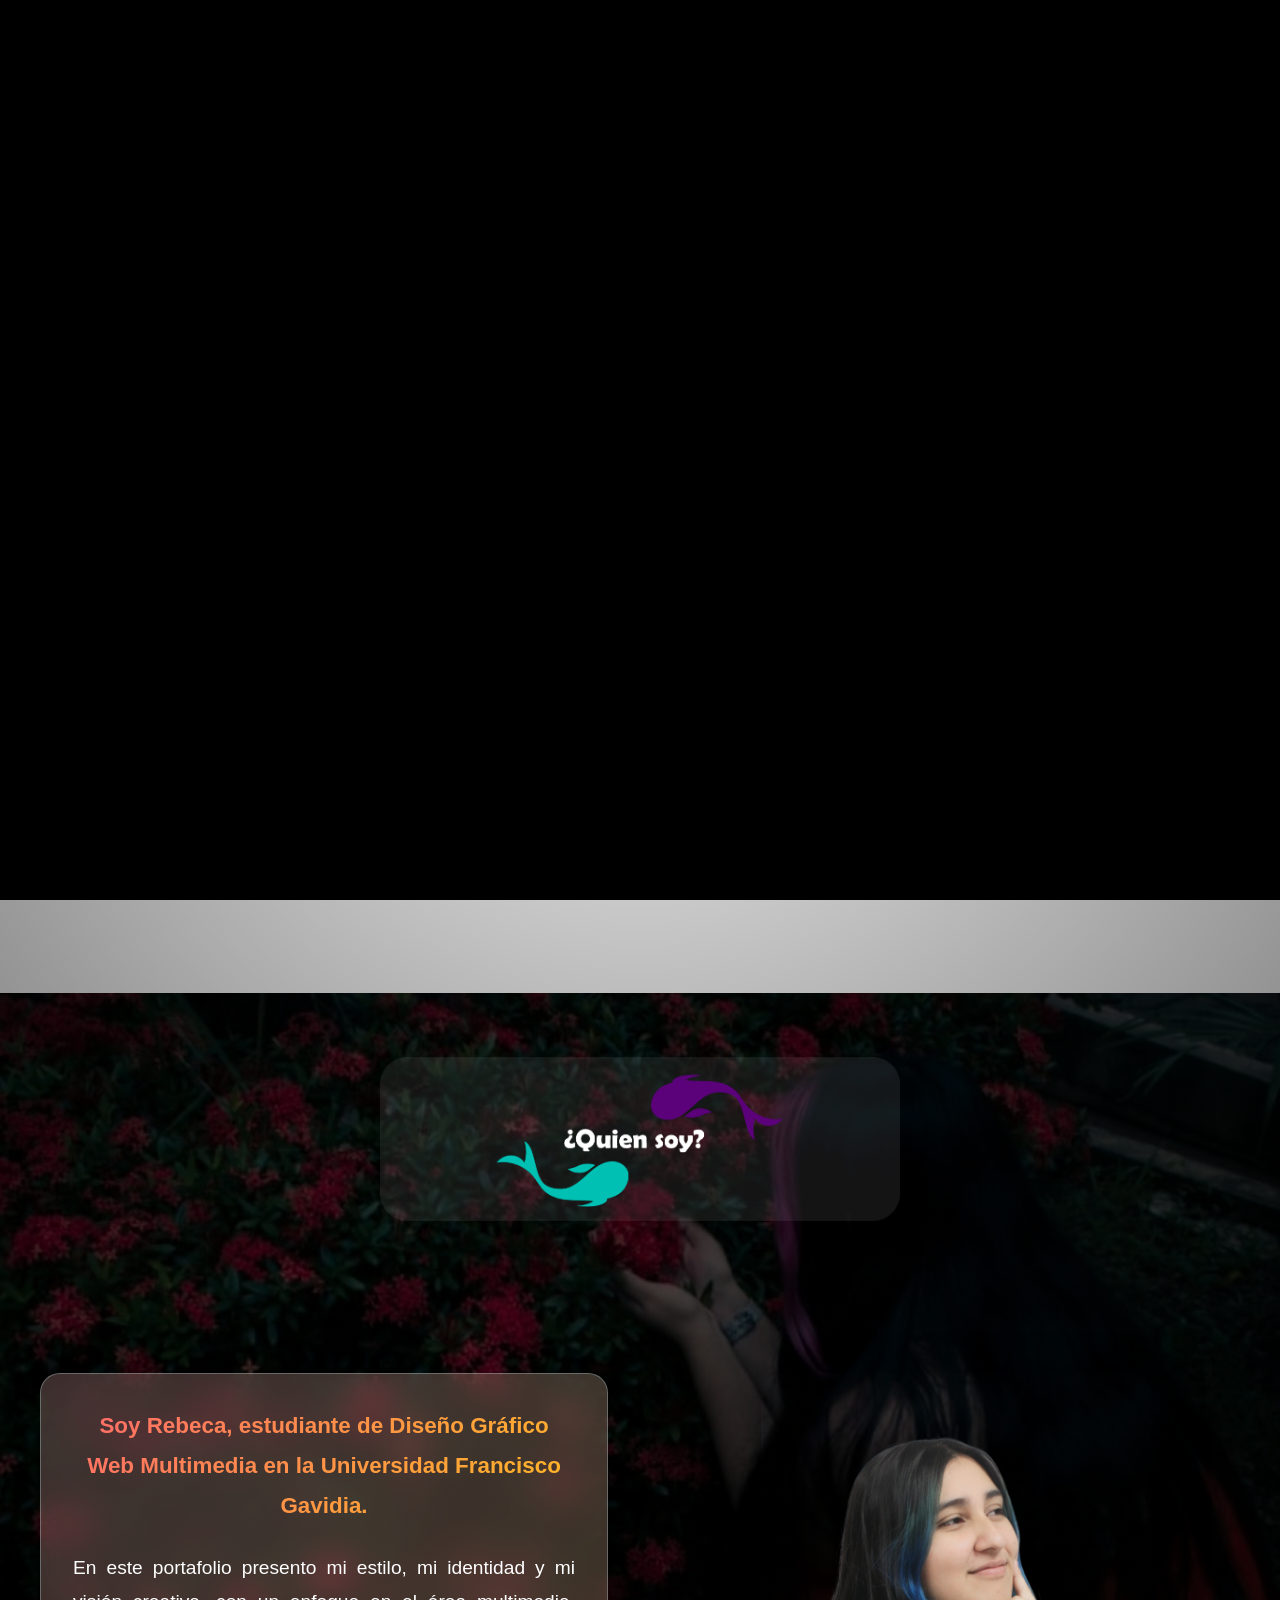
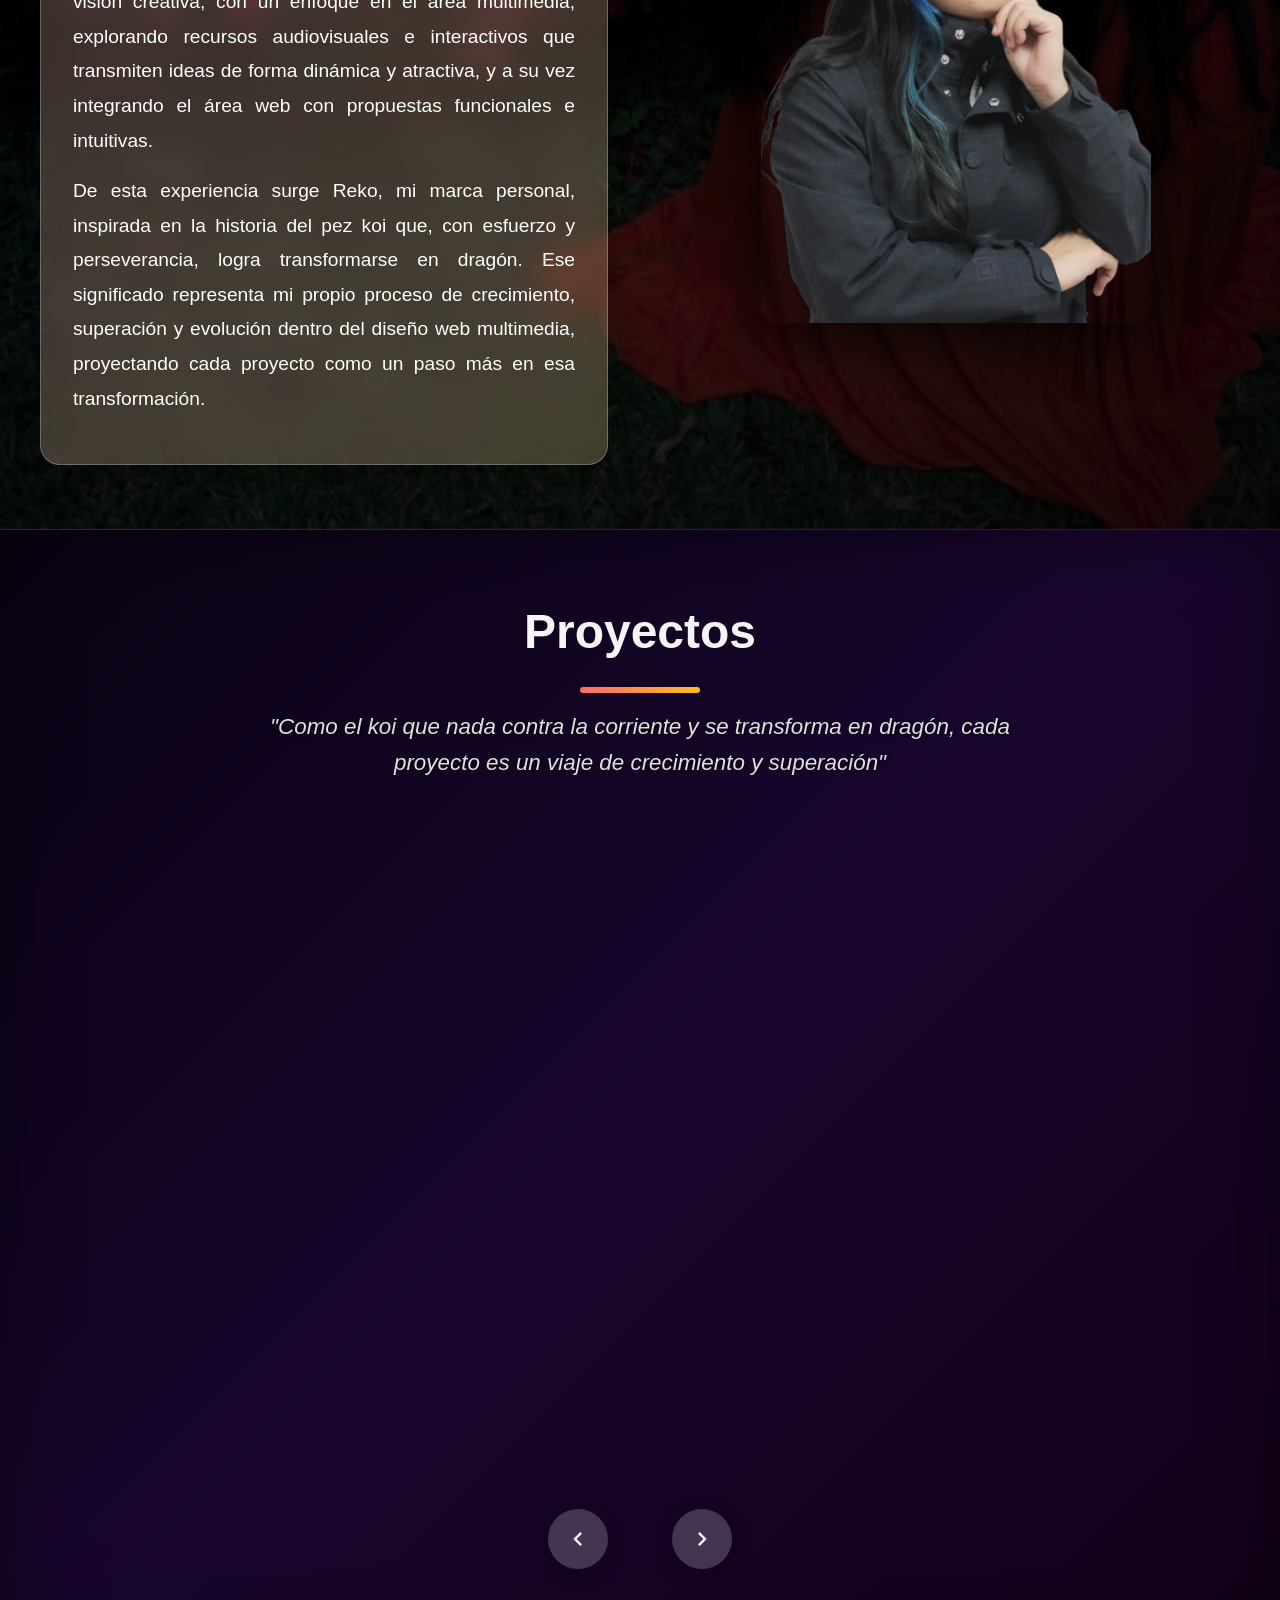
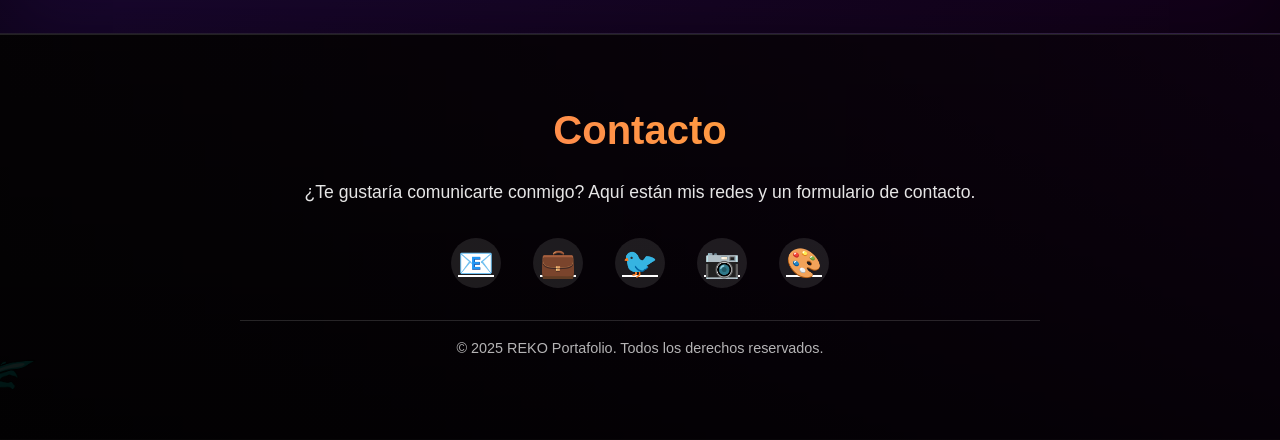
==== commit 76e60046: "Update index.html" ====
--- a/index.html
+++ b/index.html
@@ -3,11 +3,13 @@
 <head>
   <meta charset="UTF-8">
   <meta name="viewport" content="width=device-width, initial-scale=1.0">
-  <title>Fotografías - REKO</title>
+  <title>Portafolio 2025 - REKO</title>
+  <!-- Favicon -->
   <link rel="icon" href="imagen/responsive 2@72x.png" type="image/png">
-  
+
   <style>
-    /* Variables de colores y estilos para coincidir con el index */
+    /* Variables de colores y estilos */
+    /* Variables de colores y estilos */
 :root {
   --primary-color: #110c0f;
   --secondary-color: #f5f5f5;
@@ -19,6 +21,9 @@
   --spacing-lg: 4rem;
   --border-radius: 8px;
   --transition: all 0.3s ease;
+  --azul-profundo: #0b1d3a;
+  --oro-brillante: #f5b32f;
+  --rojo-fuego: #d94f30;
 }
 
 * { margin: 0; padding: 0; box-sizing: border-box; }
@@ -32,7 +37,245 @@
   text-rendering: optimizeLegibility;
 }
 
-/* HEADER MEJORADO - IGUAL AL INDEX */
+/* Pantalla de carga del video */
+#intro-video {
+  position: fixed;
+  top: 0; left: 0;
+  width: 100%; height: 100%;
+  background: black;
+  display: flex;
+  justify-content: center;
+  align-items: center;
+  z-index: 9999;
+}
+#intro-video video {
+  width: 100%;
+  height: 100%;
+  object-fit: contain;
+}
+
+/* Tutorial interactivo */
+#tutorial-overlay {
+  position: fixed;
+  top: 0;
+  left: 0;
+  width: 100%;
+  height: 100%;
+  background: rgba(0, 0, 0, 0.85);
+  display: none;
+  justify-content: center;
+  align-items: center;
+  z-index: 9998;
+  backdrop-filter: blur(5px);
+}
+
+#tutorial-container {
+  background: rgba(214, 214, 214, 0.95);
+  border-radius: 20px;
+  padding: 3rem;
+  max-width: 600px;
+  width: 90%;
+  text-align: center;
+  box-shadow: 0 20px 60px rgba(0, 0, 0, 0.3);
+  position: relative;
+  transform: translateY(20px);
+  opacity: 0;
+  transition: all 0.5s ease;
+}
+
+#tutorial-container.active {
+  transform: translateY(0);
+  opacity: 1;
+}
+
+.tutorial-title {
+  font-size: 2.5rem;
+  margin-bottom: 1.5rem;
+  background: linear-gradient(135deg, #ff6b6b, #ffbc21);
+  -webkit-background-clip: text;
+  -webkit-text-fill-color: transparent;
+  background-clip: text;
+}
+
+.tutorial-text {
+  font-size: 1.2rem;
+  line-height: 1.6;
+  margin-bottom: 2rem;
+  color: #444;
+}
+
+.tutorial-highlight {
+  background: linear-gradient(135deg, #ff6b6b, #ffbc21);
+  -webkit-background-clip: text;
+  -webkit-text-fill-color: transparent;
+  background-clip: text;
+  font-weight: 600;
+}
+
+.tutorial-btn {
+  background: linear-gradient(135deg, #ff6b6b, #ffbc21);
+  color: white;
+  border: none;
+  padding: 0.8rem 2rem;
+  border-radius: 50px;
+  font-size: 1.1rem;
+  font-weight: 600;
+  cursor: pointer;
+  transition: all 0.3s ease;
+  box-shadow: 0 5px 15px rgba(255, 107, 107, 0.4);
+  margin: 0.5rem;
+  -webkit-tap-highlight-color: transparent;
+}
+
+.tutorial-btn:hover {
+  transform: translateY(-3px);
+  box-shadow: 0 8px 20px rgba(255, 107, 107, 0.6);
+}
+
+.tutorial-btn.secondary {
+  background: rgba(255, 255, 255, 0.2);
+  color: #333;
+  box-shadow: 0 5px 15px rgba(0, 0, 0, 0.1);
+}
+
+.tutorial-btn.secondary:hover {
+  background: rgba(255, 255, 255, 0.3);
+  transform: translateY(-3px);
+}
+
+.tutorial-step {
+  display: none;
+}
+
+.tutorial-step.active {
+  display: block;
+}
+
+/* Avatar del tutorial */
+.tutorial-avatar {
+  position: fixed;
+  bottom: 30px;
+  left: 30px;
+  width: 80px;
+  height: 80px;
+  border-radius: 50%;
+  overflow: hidden;
+  border: 3px solid rgba(255, 255, 255, 0.8);
+  box-shadow: 0 5px 15px rgba(0, 0, 0, 0.3);
+  z-index: 9999;
+  display: none;
+  animation: float 4s ease-in-out infinite;
+}
+
+.tutorial-avatar img {
+  width: 100%;
+  height: 100%;
+  object-fit: cover;
+}
+
+/* Tooltip del avatar */
+.avatar-tooltip {
+  position: fixed;
+  bottom: 120px;
+  left: 30px;
+  background: rgba(255, 255, 255, 0.95);
+  border-radius: 15px;
+  padding: 1.5rem;
+  max-width: 300px;
+  box-shadow: 0 10px 30px rgba(0, 0, 0, 0.3);
+  z-index: 9999;
+  transform: translateY(20px);
+  opacity: 0;
+  transition: all 0.5s ease;
+}
+
+.avatar-tooltip.active {
+  transform: translateY(0);
+  opacity: 1;
+}
+
+.avatar-tooltip h3 {
+  margin-bottom: 0.5rem;
+  color: #ff6b6b;
+}
+
+.avatar-tooltip p {
+  margin-bottom: 1rem;
+  line-height: 1.5;
+}
+
+.avatar-tooltip .tutorial-btn {
+  padding: 0.5rem 1rem;
+  font-size: 0.9rem;
+  margin: 0 0.25rem;
+}
+
+/* Efecto de iluminación de secciones */
+.section-highlight {
+  position: relative;
+  z-index: 9997;
+  transition: all 0.5s ease;
+}
+
+.section-highlight::before {
+  content: '';
+  position: absolute;
+  top: -10px;
+  left: -10px;
+  right: -10px;
+  bottom: -10px;
+  border-radius: 15px;
+  background: rgba(255, 107, 107, 0.2);
+  box-shadow: 0 0 30px rgba(255, 107, 107, 0.5);
+  z-index: -1;
+  animation: pulse 2s infinite;
+}
+
+@keyframes pulse {
+  0% { box-shadow: 0 0 20px rgba(255, 107, 107, 0.5); }
+  50% { box-shadow: 0 0 40px rgba(255, 107, 107, 0.8); }
+  100% { box-shadow: 0 0 20px rgba(255, 107, 107, 0.5); }
+}
+
+/* MEJORAS PARA EL TUTORIAL - CORREGIDO */
+.tutorial-active::before {
+  content: '';
+  position: fixed;
+  top: 0;
+  left: 0;
+  width: 100%;
+  height: 100%;
+  background: rgba(0, 0, 0, 0.7);
+  backdrop-filter: blur(5px);
+  z-index: 9995;
+  pointer-events: none;
+}
+
+.tutorial-active .section-highlight {
+  position: relative;
+  z-index: 9996;
+  transform: scale(1.02);
+  transition: all 0.5s ease;
+  animation: highlightPulse 2s infinite;
+}
+
+@keyframes highlightPulse {
+  0% { box-shadow: 0 0 0 0 rgba(255, 107, 107, 0.7); }
+  70% { box-shadow: 0 0 0 15px rgba(255, 107, 107, 0); }
+  100% { box-shadow: 0 0 0 0 rgba(255, 107, 107, 0); }
+}
+
+/* MEJORA: Resaltar la sección activa durante el tutorial */
+.section-highlight {
+  opacity: 1 !important;
+  filter: none !important;
+  pointer-events: auto !important;
+  z-index: 9996;
+  transform: scale(1.02);
+  transition: all 0.5s ease;
+}
+
+/* HEADER MEJORADO - MÁS INTERACTIVO */
 header {
   background-color: var(--primary-color);
   color: var(--light-text);
@@ -44,10 +287,11 @@
   transition: all 0.4s cubic-bezier(0.25, 0.46, 0.45, 0.94);
 }
 
+/* Efecto de header que se reduce al hacer scroll */
 header.scrolled {
   padding: 0.5rem var(--spacing-md);
   backdrop-filter: blur(10px);
-  background-color:#4b0a0a;
+  background-color: #090211;
 }
 
 .nav-container {
@@ -57,6 +301,8 @@
   max-width: 1200px; 
   margin: 0 auto;
   transition: all 0.4s ease;
+  width: 100%;
+  padding: 0 2rem;
 }
 
 header.scrolled .nav-container {
@@ -69,6 +315,7 @@
   letter-spacing: 2px;
   display: flex; 
   align-items: center;
+  animation: float 6s ease-in-out infinite;
   transition: all 0.3s ease;
   position: relative;
   overflow: hidden;
@@ -135,6 +382,8 @@
   display: flex;
   align-items: center;
   gap: 0.5rem;
+  font-size: 1.4rem;
+  font-weight: 600;
 }
 
 /* Iconos para los enlaces del menú */
@@ -356,48 +605,6 @@
   background: linear-gradient(135deg, #ff6b6b, #ffbc21);
   color: white;
   transform: translateX(10px);
-}
-
-/* HERO SECTION CORREGIDO */
-.hero {
-  background: url('imagen/p.f@72x.png');
-  background-size: cover;
-  background-position: center;
-  background-repeat: no-repeat;
-  background-attachment:  fixed;
-  color: var(--light-text);
-  text-align: center;
-  height: 100vh;
-  display: flex; 
-  flex-direction: column; 
-  justify-content: center; 
-  align-items: center;
-  position: relative;
-  overflow: hidden;
-  margin: 0;
-  padding: 0;
-}
-
-.hero-content {
-  max-width: 800px;
-  padding: 0 var(--spacing-md);
-}
-
-.hero h1 { 
-  font-size: 3.5rem; 
-  margin-bottom: var(--spacing-sm); 
-  font-weight: 800; 
-  animation: float 4s ease-in-out infinite;
-  line-height: 1.2;
-}
-
-.hero p { 
-  font-size: 1.2rem; 
-  max-width: 600px; 
-  margin: 0 auto; 
-  opacity: 0.9; 
-  animation: float 5s ease-in-out infinite 0.5s;
-  line-height: 1.5;
 }
 
 /* Botón cerrar sidebar MEJORADO */
@@ -453,254 +660,95 @@
   100% { transform: translateY(0px); }
 }
 
-/* ========== GALERÍA 3D INTERACTIVA ========== */
-.projects {
-  width: 100%;
-  padding: var(--spacing-lg) 5vw;
-  margin: 0;
-  position: relative;
-  overflow: hidden;
-  background: linear-gradient(135deg, #a70b0b 0%, #350303 50%, #180002 100%);
-  box-shadow: inset 0 0 80px rgba(0, 0, 0, 0.4);
-  border-top: 1px solid rgba(255, 255, 255, 0.1);
-  border-bottom: 1px solid rgba(255, 255, 255, 0.1);
-  color: #070000;
+/* Hero - CORRECCIÓN ESPECÍFICA PARA IPHONE */
+.hero {
+  background: url('imagen/PORTADA REKO@72x-100.jpg');
+  background-size: cover;
+  background-position: center;
+  background-repeat: no-repeat;
+  background-attachment: fixed;
+  color: var(--light-text);
+  padding: var(--spacing-lg) var(--spacing-md);
+  text-align: center;
   min-height: 100vh;
-  display: flex;
+  display: flex; 
+  flex-direction: column; 
+  justify-content: center; 
   align-items: center;
-}
-
-/* Canvas para partículas koi/dragón */
-#koi-canvas {
+  position: relative;
+}
+
+.hero::before {
+  content: '';
   position: absolute;
   top: 0;
   left: 0;
   width: 100%;
   height: 100%;
+  background: radial-gradient(circle at center, transparent 0%, rgba(0,0,0,0.4) 100%);
   z-index: 1;
-  pointer-events: none;
-  opacity: 0.7;
-}
-
-.projects-content {
+}
+
+.hero h1 { 
+  font-size: 4rem; 
+  margin-bottom: var(--spacing-sm); 
+  font-weight: 800; 
+  letter-spacing: 3px; 
   position: relative;
   z-index: 2;
-  max-width: 1400px;
-  margin: 0 auto;
-  width: 100%;
-}
-
-.section-title {
-  text-align: center;
-  margin-bottom: var(--spacing-sm);
-  font-size: 3rem;
-  position: relative;
-  color: var(--secondary-color);
-  animation: float 5s ease-in-out infinite;
-}
-
-.section-title::after {
+  animation: float 4s ease-in-out infinite;
+  text-shadow: 0 5px 15px rgba(0,0,0,0.5);
+}
+.hero h2 { 
+  font-size: 2.5rem; 
+  font-weight: 300; 
+  margin-bottom: var(--spacing-md); 
+  color: var(--accent-color); 
+  position: relative;
+  z-index: 2;
+  animation: float 5s ease-in-out infinite 0.5s;
+}
+.hero p { 
+  font-size: 1.2rem; 
+  max-width: 600px; 
+  margin: 0 auto var(--spacing-md); 
+  opacity: 0.9; 
+  position: relative;
+  z-index: 2;
+}
+.cta-button {
+  display: inline-block; 
+  background-color: var(--accent-color);
+  color: var(--light-text); 
+  padding: 0.8rem 2rem;
+  border-radius: 50px; 
+  text-decoration: none; 
+  font-weight: 600;
+  transition: var(--transition); 
+  margin-top: var(--spacing-sm);
+  position: relative;
+  z-index: 2;
+  animation: float 3s ease-in-out infinite 1s;
+  box-shadow: 0 5px 15px rgba(255,107,107,0.4);
+  overflow: hidden;
+  -webkit-tap-highlight-color: transparent;
+}
+.cta-button::before {
   content: '';
-  display: block;
-  width: 120px;
-  height: 6px;
-  background: linear-gradient(90deg, #ff6b6b, #ffbc21);
-  margin: 1rem auto;
-  border-radius: 3px;
-}
-
-.koi-legend {
-  text-align: center;
-  margin-bottom: var(--spacing-lg);
-  font-style: italic;
-  color: #e0e0e0;
-  font-size: 1.4rem;
-  max-width: 800px;
-  margin-left: auto;
-  margin-right: auto;
-  position: relative;
-  z-index: 2;
-  font-weight: 500;
-  text-shadow: 1px 1px 3px rgba(0,0,0,0.8);
-  animation: float 6s ease-in-out infinite 0.3s;
-}
-
-/* Filtros de categorías */
-.category-filters {
-  display: flex;
-  justify-content: center;
-  flex-wrap: wrap;
-  gap: 1rem;
-  margin-bottom: var(--spacing-lg);
-}
-
-.category-filter {
-  background: rgba(255, 255, 255, 0.1);
-  border: 1px solid rgba(255, 255, 255, 0.3);
-  color: white;
-  padding: 0.8rem 1.5rem;
-  border-radius: 30px;
-  cursor: pointer;
-  transition: all 0.3s ease;
-  backdrop-filter: blur(10px);
-  font-weight: 500;
-  -webkit-tap-highlight-color: transparent;
-}
-
-.category-filter:hover {
-  background: rgba(255, 255, 255, 0.2);
-  transform: translateY(-3px);
-}
-
-.category-filter.active {
-  background: linear-gradient(135deg, #ff6b6b, #ffbc21);
-  box-shadow: 0 5px 15px rgba(255, 107, 107, 0.4);
-}
-
-/* Galería 3D interactiva */
-.interactive-gallery {
-  display: grid;
-  grid-template-columns: repeat(auto-fill, minmax(300px, 1fr));
-  gap: 2rem;
-  perspective: 1000px;
-}
-
-.gallery-item {
-  position: relative;
-  height: 350px;
-  border-radius: 20px;
-  overflow: hidden;
-  transform-style: preserve-3d;
-  transition: all 0.5s cubic-bezier(0.25, 0.46, 0.45, 0.94);
-  cursor: pointer;
-  box-shadow: 
-    0 15px 35px rgba(0, 0, 0, 0.5),
-    0 0 50px rgba(255, 107, 107, 0.2);
-  background: rgba(255, 255, 255, 0.1);
-  backdrop-filter: blur(15px);
-  border: 1px solid rgba(255, 255, 255, 0.3);
-}
-
-.gallery-item:hover {
-  transform: translateY(-15px) rotateX(5deg) rotateY(5deg) scale(1.05);
-  box-shadow: 
-    0 25px 50px rgba(0, 0, 0, 0.6),
-    0 0 80px rgba(255, 107, 107, 0.4);
-}
-
-.gallery-item img {
+  position: absolute;
+  top: 0;
+  left: -100%;
   width: 100%;
   height: 100%;
-  object-fit: cover;
-  transition: transform 0.5s ease;
-}
-
-.gallery-item:hover img {
-  transform: scale(1.1);
-}
-
-.item-overlay {
-  position: absolute;
-  bottom: 0;
-  left: 0;
-  right: 0;
-  background: linear-gradient(transparent, rgba(0, 0, 0, 0.8));
-  padding: 2rem 1.5rem 1.5rem;
-  transform: translateY(100%);
-  transition: all 0.4s ease;
-  backdrop-filter: blur(5px);
-}
-
-.gallery-item:hover .item-overlay {
-  transform: translateY(0);
-}
-
-.item-title {
-  color: white;
-  font-size: 1.3rem;
-  font-weight: 600;
-  margin-bottom: 0.5rem;
-}
-
-.item-description {
-  color: rgba(255, 255, 255, 0.8);
-  font-size: 0.9rem;
-  line-height: 1.4;
-}
-
-.item-category {
-  position: absolute;
-  top: 1rem;
-  right: 1rem;
-  background: rgba(255, 255, 255, 0.2);
-  color: white;
-  padding: 0.3rem 0.8rem;
-  border-radius: 20px;
-  font-size: 0.8rem;
-  backdrop-filter: blur(10px);
-}
-
-/* Modal para vista ampliada */
-.modal {
-  position: fixed;
-  top: 0;
-  left: 0;
-  width: 100%;
-  height: 100%;
-  background: rgba(0, 0, 0, 0.9);
-  display: flex;
-  justify-content: center;
-  align-items: center;
-  z-index: 3000;
-  opacity: 0;
-  visibility: hidden;
-  transition: all 0.4s ease;
-}
-
-.modal.active {
-  opacity: 1;
-  visibility: visible;
-}
-
-.modal-content {
-  position: relative;
-  max-width: 90%;
-  max-height: 90%;
-  transform: scale(0.8);
-  transition: transform 0.4s ease;
-}
-
-.modal.active .modal-content {
-  transform: scale(1);
-}
-
-.modal img {
-  max-width: 100%;
-  max-height: 80vh;
-  border-radius: 15px;
-  box-shadow: 0 20px 60px rgba(0, 0, 0, 0.5);
-}
-
-.modal-close {
-  position: absolute;
-  top: -40px;
-  right: 0;
-  background: rgba(255, 255, 255, 0.2);
-  border: none;
-  color: white;
-  font-size: 1.5rem;
-  width: 40px;
-  height: 40px;
-  border-radius: 50%;
-  cursor: pointer;
-  transition: all 0.3s ease;
-  backdrop-filter: blur(10px);
-  -webkit-tap-highlight-color: transparent;
-}
-
-.modal-close:hover {
-  background: var(--accent-color);
-  transform: rotate(90deg);
+  background: linear-gradient(90deg, transparent, rgba(255,255,255,0.4), transparent);
+  transition: left 0.5s;
+}
+.cta-button:hover::before {
+  left: 100%;
+}
+.cta-button:hover { 
+  transform: translateY(-3px) scale(1.05); 
+  box-shadow: 0 10px 25px rgba(255,107,107,0.6); 
 }
 
 /* Botón para volver arriba */
@@ -725,18 +773,430 @@
   visibility: hidden;
   -webkit-tap-highlight-color: transparent;
 }
-
 .back-to-top.visible {
   opacity: 1;
   visibility: visible;
 }
-
 .back-to-top:hover {
   transform: translateY(-5px);
   box-shadow: 0 6px 15px rgba(0,0,0,0.4);
 }
 
-/* Footer personalizado con imagen - IGUAL AL INDEX */
+/* Sección ¿Quién soy? MEJORADA */
+.quien-soy {
+  background: 
+    linear-gradient(rgba(0,0,0,0.5), rgba(0,0,0,0.7)), 
+    url('imagen/Imagen de WhatsApp 2025-09-26 a las 01.37.14_bac9813f.jpg');
+  background-size: cover;
+  background-repeat: no-repeat;
+  background-position: center center;
+  background-attachment: scroll;
+  color: var(--light-text);
+  padding: var(--spacing-lg) var(--spacing-md);
+  min-height: 100vh;
+  display: flex;
+  align-items: center;
+  justify-content: center;
+  position: relative;
+  text-align: center;
+  overflow: hidden;
+}
+
+.quien-soy::before {
+  content: '';
+  position: absolute;
+  top: 0;
+  left: 0;
+  width: 100%;
+  height: 100%;
+  background: radial-gradient(circle at 30% 50%, transparent 0%, rgba(0,0,0,0.6) 100%);
+  z-index: 1;
+}
+
+.quien-soy-container {
+  max-width: 1200px;
+  margin: 0 auto;
+  display: grid;
+  grid-template-columns: 1fr 1fr;
+  gap: var(--spacing-lg);
+  align-items: center;
+  position: relative;
+  z-index: 2;
+}
+
+.quien-soy-titulo {
+  text-align: center;
+  grid-column: 1 / -1;
+  animation: float 6s ease-in-out infinite;
+  margin-bottom: 3rem;
+}
+
+.quien-soy-titulo img {
+  max-width: 520px;
+  margin-bottom: 2rem;
+  filter: drop-shadow(0 5px 15px rgba(0,0,0,0.5));
+}
+
+.quien-soy-foto {
+  position: relative;
+  width: 390px;
+  height: 550px;
+  margin: 0 auto;
+  border-radius: 20px;
+  overflow: hidden;
+  cursor: pointer;
+  box-shadow: 0 20px 50px rgba(0,0,0,0.5);
+  align-self: start;
+  animation: float 8s ease-in-out infinite 1s;
+  transition: var(--transition);
+  transform-style: preserve-3d;
+  perspective: 1000px;
+}
+.quien-soy-foto:hover {
+  transform: scale(1.03) rotateY(5deg);
+  box-shadow: 0 25px 60px rgba(0,0,0,0.7);
+}
+
+/* Imágenes dentro del contenedor */
+.quien-soy-foto .foto {
+  position: absolute;
+  width: 100%;
+  height: 110%;
+  object-fit: cover;
+  top: 0;
+  left: 0;
+  transition: opacity 0.5s ease, transform 0.5s ease;
+  border-radius: 20px;
+}
+
+/* Mostrar la principal por defecto */
+.foto-principal { opacity: 1; }
+
+/* Ocultar la alternativa */
+.foto-hover { opacity: 0; transform: scale(1.1); }
+
+/* Al pasar el mouse, cambiar */
+.quien-soy-foto:hover .foto-principal { opacity: 0; transform: scale(1.1); }
+.quien-soy-foto:hover .foto-hover { opacity: 1; transform: scale(1); }
+
+.quien-soy-texto {
+  background: rgba(255, 255, 255, 0.15);
+  padding: var(--spacing-md);
+  border-radius: 20px;
+  backdrop-filter: blur(15px);
+  border: 1px solid rgba(255, 255, 255, 0.3);
+  align-self: start;
+  animation: float 7s ease-in-out infinite 0.5s;
+  transition: var(--transition);
+  box-shadow: 0 15px 35px rgba(0,0,0,0.3);
+  position: relative;
+  overflow: hidden;
+}
+
+.quien-soy-texto::before {
+  content: '';
+  position: absolute;
+  top: 0;
+  left: 0;
+  width: 100%;
+  height: 100%;
+  background: linear-gradient(135deg, rgba(255,107,107,0.1) 0%, rgba(255,188,33,0.1) 100%);
+  z-index: -1;
+}
+
+.quien-soy-texto:hover {
+  transform: translateY(-10px);
+  box-shadow: 0 20px 45px rgba(0,0,0,0.4);
+}
+
+.quien-soy-texto p {
+  font-size: 1.2rem;
+  line-height: 1.8;
+  margin-bottom: var(--spacing-sm);
+  text-align: justify;
+  position: relative;
+  z-index: 1;
+}
+
+.quien-soy-texto p:first-child {
+  font-weight: bold;
+  font-size: 1.4rem;
+  text-align: center;
+  margin-bottom: 1.5rem;
+  background: linear-gradient(135deg, #ff6b6b, #ffbc21);
+  -webkit-background-clip: text;
+  -webkit-text-fill-color: transparent;
+  background-clip: text;
+}
+
+/* ========== SECCIÓN DE PROYECTOS MEJORADA ========== */
+/* Sección de proyectos con carrusel 3D */
+.projects {
+  width: 100%;
+  padding: var(--spacing-lg) 5vw;
+  margin: 0;
+  position: relative;
+  overflow: hidden;
+  background: linear-gradient(135deg, #090211 0%, #18062e 50%, #120018 100%);
+  box-shadow: inset 0 0 80px rgba(0, 0, 0, 0.4);
+  border-top: 1px solid rgba(255, 255, 255, 0.1);
+  border-bottom: 1px solid rgba(255, 255, 255, 0.1);
+  color: #070000;
+  min-height: 100vh;
+  display: flex;
+  align-items: center;
+}
+
+/* Canvas para partículas koi/dragón */
+#koi-canvas {
+  position: absolute;
+  top: 0;
+  left: 0;
+  width: 100%;
+  height: 100%;
+  z-index: 1;
+  pointer-events: none;
+  opacity: 0.7;
+}
+
+.projects-content {
+  position: relative;
+  z-index: 2;
+  max-width: 1400px;
+  margin: 0 auto;
+  width: 100%;
+}
+
+.section-title {
+  text-align: center;
+  margin-bottom: var(--spacing-sm);
+  font-size: 3rem;
+  position: relative;
+  color: var(--secondary-color);
+  animation: float 5s ease-in-out infinite;
+}
+.section-title::after {
+  content: '';
+  display: block;
+  width: 120px;
+  height: 6px;
+  background: linear-gradient(90deg, #ff6b6b, #ffbc21);
+  margin: 1rem auto;
+  border-radius: 3px;
+}
+
+.koi-legend {
+  text-align: center;
+  margin-bottom: var(--spacing-lg);
+  font-style: italic;
+  color: #e0e0e0;
+  font-size: 1.4rem;
+  max-width: 800px;
+  margin-left: auto;
+  margin-right: auto;
+  position: relative;
+  z-index: 2;
+  font-weight: 500;
+  text-shadow: 1px 1px 3px rgba(0,0,0,0.8);
+  animation: float 6s ease-in-out infinite 0.3s;
+}
+
+/* Contenedor del carrusel 3D */
+.carousel-3d-container {
+  position: relative;
+  width: 100%;
+  height: 600px;
+  perspective: 2000px;
+  margin: 4rem auto;
+  cursor: grab;
+  user-select: none;
+}
+
+.carousel-3d-container.dragging {
+  cursor: grabbing;
+}
+
+.carousel-3d {
+  width: 100%;
+  height: 100%;
+  position: relative;
+  transform-style: preserve-3d;
+  transition: transform 0.8s cubic-bezier(0.65, 0, 0.35, 1);
+}
+
+.carousel-item {
+  position: absolute;
+  width: 380px;
+  height: 500px;
+  left: 50%;
+  top: 50%;
+  margin-left: -190px;
+  margin-top: -250px;
+  border-radius: 25px;
+  overflow: hidden;
+  box-shadow: 
+    0 25px 50px rgba(0, 0, 0, 0.5),
+    0 0 100px rgba(255, 107, 107, 0.2);
+  transition: all 0.8s cubic-bezier(0.65, 0, 0.35, 1);
+  cursor: pointer;
+  background: rgba(255, 255, 255, 0.1);
+  backdrop-filter: blur(15px);
+  border: 1px solid rgba(255, 255, 255, 0.3);
+}
+
+.carousel-item.active {
+  transform: translateZ(200px) scale(1.1);
+  z-index: 10;
+  box-shadow: 
+    0 35px 70px rgba(0, 0, 0, 0.6),
+    0 0 120px rgba(255, 107, 107, 0.4);
+}
+
+.carousel-item.prev {
+  transform: translateX(-320px) translateZ(-100px) rotateY(15deg) scale(0.9);
+  opacity: 0.7;
+}
+
+.carousel-item.next {
+  transform: translateX(320px) translateZ(-100px) rotateY(-15deg) scale(0.9);
+  opacity: 0.7;
+}
+
+.carousel-item.far-prev {
+  transform: translateX(-550px) translateZ(-200px) rotateY(25deg) scale(0.8);
+  opacity: 0.4;
+}
+
+.carousel-item.far-next {
+  transform: translateX(550px) translateZ(-200px) rotateY(-25deg) scale(0.8);
+  opacity: 0.4;
+}
+
+.carousel-item.hidden {
+  opacity: 0;
+  transform: translateX(0) translateZ(-300px) scale(0.7);
+}
+
+/* Contenido de las tarjetas del carrusel */
+.carousel-image {
+  height: 60%;
+  overflow: hidden;
+  position: relative;
+}
+
+.carousel-image img {
+  width: 100%;
+  height: 100%;
+  object-fit: cover;
+  transition: transform 0.8s ease;
+}
+
+.carousel-item.active .carousel-image img {
+  transform: scale(1.05);
+}
+
+.carousel-content {
+  padding: 1.5rem;
+  height: 40%;
+  display: flex;
+  flex-direction: column;
+  justify-content: space-between;
+  background: rgba(255, 255, 255, 0.95);
+}
+
+.carousel-content h3 {
+  font-size: 1.5rem;
+  margin-bottom: 0.5rem;
+  background: linear-gradient(135deg, #2c3e50, #3498db);
+  -webkit-background-clip: text;
+  -webkit-text-fill-color: transparent;
+  background-clip: text;
+}
+
+.carousel-content p {
+  color: #666;
+  font-size: 0.95rem;
+  line-height: 1.5;
+  margin-bottom: 1rem;
+}
+
+.carousel-btn {
+  display: inline-block;
+  background: linear-gradient(135deg, #ff6b6b, #ffbc21);
+  color: white;
+  padding: 0.6rem 1.2rem;
+  border-radius: 30px;
+  text-decoration: none;
+  font-weight: 600;
+  text-align: center;
+  transition: all 0.3s ease;
+  box-shadow: 0 4px 15px rgba(255, 107, 107, 0.4);
+  -webkit-tap-highlight-color: transparent;
+}
+
+.carousel-btn:hover {
+  transform: translateY(-3px);
+  box-shadow: 0 6px 20px rgba(255, 107, 107, 0.6);
+}
+
+/* Controles del carrusel */
+.carousel-controls {
+  display: flex;
+  justify-content: center;
+  align-items: center;
+  gap: 2rem;
+  margin-top: 2rem;
+}
+
+.carousel-nav {
+  background: rgba(255, 255, 255, 0.2);
+  border: none;
+  width: 60px;
+  height: 60px;
+  border-radius: 50%;
+  display: flex;
+  align-items: center;
+  justify-content: center;
+  cursor: pointer;
+  transition: all 0.3s ease;
+  backdrop-filter: blur(10px);
+  box-shadow: 0 5px 20px rgba(0, 0, 0, 0.3);
+  -webkit-tap-highlight-color: transparent;
+}
+
+.carousel-nav:hover {
+  background: rgba(255, 255, 255, 0.3);
+  transform: scale(1.1);
+}
+
+.carousel-nav svg {
+  width: 28px;
+  height: 28px;
+  fill: white;
+}
+
+.carousel-indicators {
+  display: flex;
+  gap: 1rem;
+}
+
+.carousel-indicator {
+  width: 14px;
+  height: 14px;
+  border-radius: 50%;
+  background: rgba(255, 255, 255, 0.3);
+  cursor: pointer;
+  transition: all 0.3s ease;
+  -webkit-tap-highlight-color: transparent;
+}
+
+.carousel-indicator.active {
+  background: var(--accent-color);
+  transform: scale(1.3);
+  box-shadow: 0 0 10px rgba(255, 107, 107, 0.7);
+}
+
+/* Footer personalizado con imagen */
 footer {
   background: 
     linear-gradient(rgba(0, 0, 0, 0.8), rgba(0, 0, 0, 0.9)),
@@ -807,7 +1267,6 @@
   overflow: hidden;
   -webkit-tap-highlight-color: transparent;
 }
-
 .social-links a:nth-child(2) { animation-delay: 0.2s; }
 .social-links a:nth-child(3) { animation-delay: 0.4s; }
 .social-links a:nth-child(4) { animation-delay: 0.6s; }
@@ -823,7 +1282,6 @@
   background: linear-gradient(90deg, transparent, rgba(255,255,255,0.3), transparent);
   transition: left 0.5s;
 }
-
 .social-links a:hover::before {
   left: 100%;
 }
@@ -855,21 +1313,12 @@
   z-index: 1;
 }
 
-/* Partículas Koi para la sección de proyectos */
-.koi-particles {
-  position: absolute;
-  top: 0;
-  left: 0;
-  width: 100%;
-  height: 100%;
-  pointer-events: none;
-  z-index: 1;
-  opacity: 0.6;
-}
-
 /* ========== RESPONSIVE PARA TELÉFONO ========== */
 @media (max-width: 768px) {
-  nav ul { display: none; }
+  nav ul { 
+    display: none; 
+  }
+  
   .mobile-menu-btn { 
     display: flex;
   }
@@ -891,49 +1340,154 @@
     width: 35px;
   }
   
-  /* HERO RESPONSIVE CORREGIDO - FOTOGRAFÍA */
+  /* Menú responsive - tamaño de texto reducido */
+  nav ul li a {
+    font-size: 0.9rem;
+    padding: 0.7rem 1rem;
+  }
+  
+  /* CORRECCIÓN ESPECÍFICA PARA LA IMAGEN DE PORTADA EN MÓVIL */
   .hero {
-    background: url('imagen/hsw@72x.png');
+    background: url('imagen/p.a.rsive@72x.png');
     background-size: cover;
     background-position: center;
     background-repeat: no-repeat;
     background-attachment: fixed;
     color: var(--light-text);
-    padding: var(--spacing-lg) var(--spacing-md);
+    padding: var(--spacing-md) var(--spacing-sm);
     text-align: center;
+    min-height: 100vh;
     display: flex; 
     flex-direction: column; 
     justify-content: center; 
     align-items: center;
     position: relative;
-    height: 70vh;
-    margin: 0;
-    padding: 0;
-  }
-  
-  .hero-content {
+  }
+  
+  .hero h1 { 
+    font-size: 2.8rem; 
+    margin-bottom: 1rem;
     padding: 0 1rem;
-  }
-  
-  .hero h1 { 
-    font-size: 2.5rem; 
-    margin-bottom: 1rem;
-    line-height: 1.2;
+    text-shadow: 2px 2px 4px rgba(0,0,0,0.7);
+  }
+  
+  .hero h2 { 
+    font-size: 1.6rem; 
+    margin-bottom: 1.5rem;
+    padding: 0 1rem;
+    text-shadow: 2px 2px 4px rgba(0,0,0,0.7);
   }
   
   .hero p { 
     font-size: 1rem; 
-    line-height: 1.4;
-  }
-  
-  /* Responsive para la galería 3D */
-  .interactive-gallery {
-    grid-template-columns: repeat(auto-fill, minmax(250px, 1fr));
-    gap: 1.5rem;
-  }
-  
-  .gallery-item {
-    height: 300px;
+    padding: 0 1.5rem;
+    text-shadow: 1px 1px 2px rgba(0,0,0,0.7);
+  }
+  
+  /* Sección ¿Quién soy? - Correcciones para móvil */
+  .quien-soy {
+    background-size: cover;
+    background-attachment: scroll;
+    padding: var(--spacing-md) var(--spacing-sm);
+    min-height: auto;
+  }
+  
+  .quien-soy-container {
+    grid-template-columns: 1fr;
+    gap: var(--spacing-md);
+    text-align: center;
+  }
+  
+  .quien-soy-titulo img {
+    max-width: 250px;
+    margin-bottom: 1rem;
+    margin-top: 0;
+  }
+  
+  .quien-soy-foto {
+    width: 250px;
+    height: 320px;
+    margin: 0 auto 1.5rem auto;
+    margin-top: 0;
+    order: 2;
+  }
+  
+  .quien-soy-texto {
+    padding: 1.5rem;
+    margin-top: 0;
+    order: 1;
+  }
+  
+  .quien-soy-texto p {
+    font-size: 1rem;
+    text-align: center;
+  }
+  
+  .nav-container { 
+    flex-direction: row; 
+    text-align: center;
+  }
+  
+  nav ul { 
+    margin-top: var(--spacing-sm); 
+    flex-wrap: wrap;
+    justify-content: center;
+  }
+  
+  nav ul li { 
+    margin: 0.3rem; 
+  }
+  
+  /* Responsive para el carrusel 3D */
+  .carousel-3d-container {
+    height: 450px;
+    perspective: 1200px;
+  }
+  
+  .carousel-item {
+    width: 280px;
+    height: 380px;
+    margin-left: -140px;
+    margin-top: -190px;
+  }
+  
+  .carousel-item.prev {
+    transform: translateX(-200px) translateZ(-80px) rotateY(15deg) scale(0.9);
+  }
+  
+  .carousel-item.next {
+    transform: translateX(200px) translateZ(-80px) rotateY(-15deg) scale(0.9);
+  }
+  
+  .carousel-item.far-prev {
+    transform: translateX(-300px) translateZ(-150px) rotateY(25deg) scale(0.8);
+  }
+  
+  .carousel-item.far-next {
+    transform: translateX(300px) translateZ(-150px) rotateY(-25deg) scale(0.8);
+  }
+  
+  .carousel-content h3 {
+    font-size: 1.3rem;
+  }
+  
+  .carousel-content p {
+    font-size: 0.9rem;
+  }
+  
+  .carousel-btn {
+    padding: 0.5rem 1rem;
+    font-size: 0.9rem;
+  }
+  
+  .carousel-nav {
+    width: 50px;
+    height: 50px;
+  }
+  
+  .carousel-nav svg {
+    width: 24px;
+    height: 24px;
   }
 
   .section-title {
@@ -984,8 +1538,36 @@
     height: 45px;
     font-size: 1.2rem;
   }
-
-  /* Footer responsive adicional */
+  
+  /* Tutorial en móvil */
+  #tutorial-container {
+    padding: 2rem 1.5rem;
+  }
+  
+  .tutorial-title {
+    font-size: 2rem;
+  }
+  
+  .tutorial-text {
+    font-size: 1rem;
+  }
+  
+  /* Avatar en móvil */
+  .tutorial-avatar {
+    width: 60px;
+    height: 60px;
+    bottom: 20px;
+    left: 20px;
+  }
+  
+  .avatar-tooltip {
+    bottom: 90px;
+    left: 20px;
+    max-width: 250px;
+    padding: 1rem;
+  }
+
+  /* RESPONSIVE PARA FOOTER EN TELÉFONO - AÑADIDO */
   .footer-content {
     padding: 0 1rem;
   }
@@ -1006,81 +1588,147 @@
     margin-top: 1.5rem;
     padding-top: 1rem;
   }
-}
-
-@media (max-width: 480px) {
+  
+  /* SUBIR EL BOTÓN VER PROYECTO */
+  .carousel-content {
+    padding: 0.8rem 1rem !important;
+    height: 42% !important;
+    justify-content: flex-start !important;
+  }
+  
+  .carousel-btn {
+    margin-top: 0.5rem !important;
+    margin-bottom: 0.5rem !important;
+    padding: 0.6rem 1rem !important;
+    font-size: 0.85rem !important;
+    min-height: 36px !important;
+  }
+  
+  .carousel-content h3 {
+    font-size: 1.1rem !important;
+    margin-bottom: 0.4rem !important;
+    line-height: 1.2 !important;
+  }
+  
+  .carousel-content p {
+    font-size: 0.8rem !important;
+    line-height: 1.3 !important;
+    margin-bottom: 0.5rem !important;
+    flex-grow: 0 !important;
+    max-height: 60px !important;
+    overflow: hidden !important;
+  }
+}
+
+/* Ajustes adicionales para pantallas muy pequeñas */
+@media (max-width: 390px) {
   .hero h1 { 
-    font-size: 2rem; 
+    font-size: 2.5rem; 
     padding: 0 0.5rem;
   }
   
-  .hero p { 
-    font-size: 0.9rem; 
+  .hero h2 { 
+    font-size: 1.4rem; 
     padding: 0 0.5rem;
+  }
+  
+  .quien-soy-titulo img {
+    max-width: 220px;
+  }
+  
+  .quien-soy-foto {
+    width: 220px;
+    height: 280px;
+  }
+  
+  .quien-soy-texto p {
+    font-size: 0.9rem;
+  }
+  
+  /* Ajustes adicionales para el carrusel en móvil pequeño */
+  .carousel-3d-container {
+    height: 420px;
+  }
+  
+  .carousel-item {
+    width: 260px;
+    height: 360px;
+    margin-left: -130px;
+    margin-top: -180px;
+  }
+  
+  .carousel-item.prev {
+    transform: translateX(-180px) translateZ(-80px) rotateY(15deg) scale(0.9);
+  }
+  
+  .carousel-item.next {
+    transform: translateX(180px) translateZ(-80px) rotateY(-15deg) scale(0.9);
+  }
+  
+  .carousel-item.far-prev {
+    transform: translateX(-280px) translateZ(-150px) rotateY(25deg) scale(0.8);
+  }
+  
+  .carousel-item.far-next {
+    transform: translateX(280px) translateZ(-150px) rotateY(-25deg) scale(0.8);
+  }
+  
+  footer h2 {
+    font-size: 1.8rem;
   }
   
   .section-title {
     font-size: 1.8rem;
   }
   
-  /* Ajustes adicionales para la galería en móvil pequeño */
-  .interactive-gallery {
-    grid-template-columns: 1fr;
-    gap: 1rem;
-  }
-  
-  .gallery-item {
-    height: 250px;
-  }
-
-  /* Footer responsive para pantallas muy pequeñas */
-  footer {
-    padding: var(--spacing-sm) 0.5rem;
-    min-height: 300px;
-    background: 
-      linear-gradient(rgba(0, 0, 0, 0.8), rgba(0, 0, 0, 0.9)),
-      url('imagen/responsive footer@72x.png');
-    background-size: cover;
-    background-position: center;
-    background-repeat: no-repeat;
-    background-attachment: scroll;
-  }
-  
-  .social-links {
-    gap: 0.5rem;
-  }
-  
-  .social-links a {
-    width: 35px;
-    height: 35px;
-    font-size: 1.1rem;
-  }
-  
-  footer p {
-    font-size: 0.9rem;
-    padding: 0 0.5rem;
+  .carousel-content {
+    height: 45% !important;
+    padding: 0.6rem 0.8rem !important;
+  }
+  
+  .carousel-btn {
+    padding: 0.5rem 0.8rem !important;
+    font-size: 0.8rem !important;
+    min-height: 32px !important;
+    margin-top: 0.3rem !important;
+  }
+  
+  .carousel-content h3 {
+    font-size: 1rem !important;
+    margin-bottom: 0.3rem !important;
+  }
+  
+  .carousel-content p {
+    font-size: 0.75rem !important;
+    margin-bottom: 0.3rem !important;
+    max-height: 50px !important;
+  }
+  
+  /* Reducir altura del carrusel para que todo quede visible */
+  .carousel-3d-container {
+    height: 400px !important;
+  }
+  
+  .carousel-item {
+    height: 340px !important;
+    margin-top: -170px !important;
   }
 }
 
 /* Corrección específica para Safari iOS */
 @supports (-webkit-touch-callout: none) {
-  .hero, .projects, footer {
+  .hero, .quien-soy, footer {
     background-attachment: scroll;
   }
   
   /* Asegurar que las animaciones funcionen en iOS */
-  .logo, .hero h1, .hero p {
+  .logo, .hero h1, .hero h2, .cta-button {
     animation-duration: 6s;
   }
   
   /* Mejorar rendimiento en iOS */
-  .gallery-item {
+  .carousel-3d {
     -webkit-transform-style: preserve-3d;
-  }
-  
-  /* Optimizar para dispositivos táctiles */
-  .gallery-item, .category-filter, .modal-close, .back-to-top {
-    -webkit-tap-highlight-color: transparent;
   }
 }
   
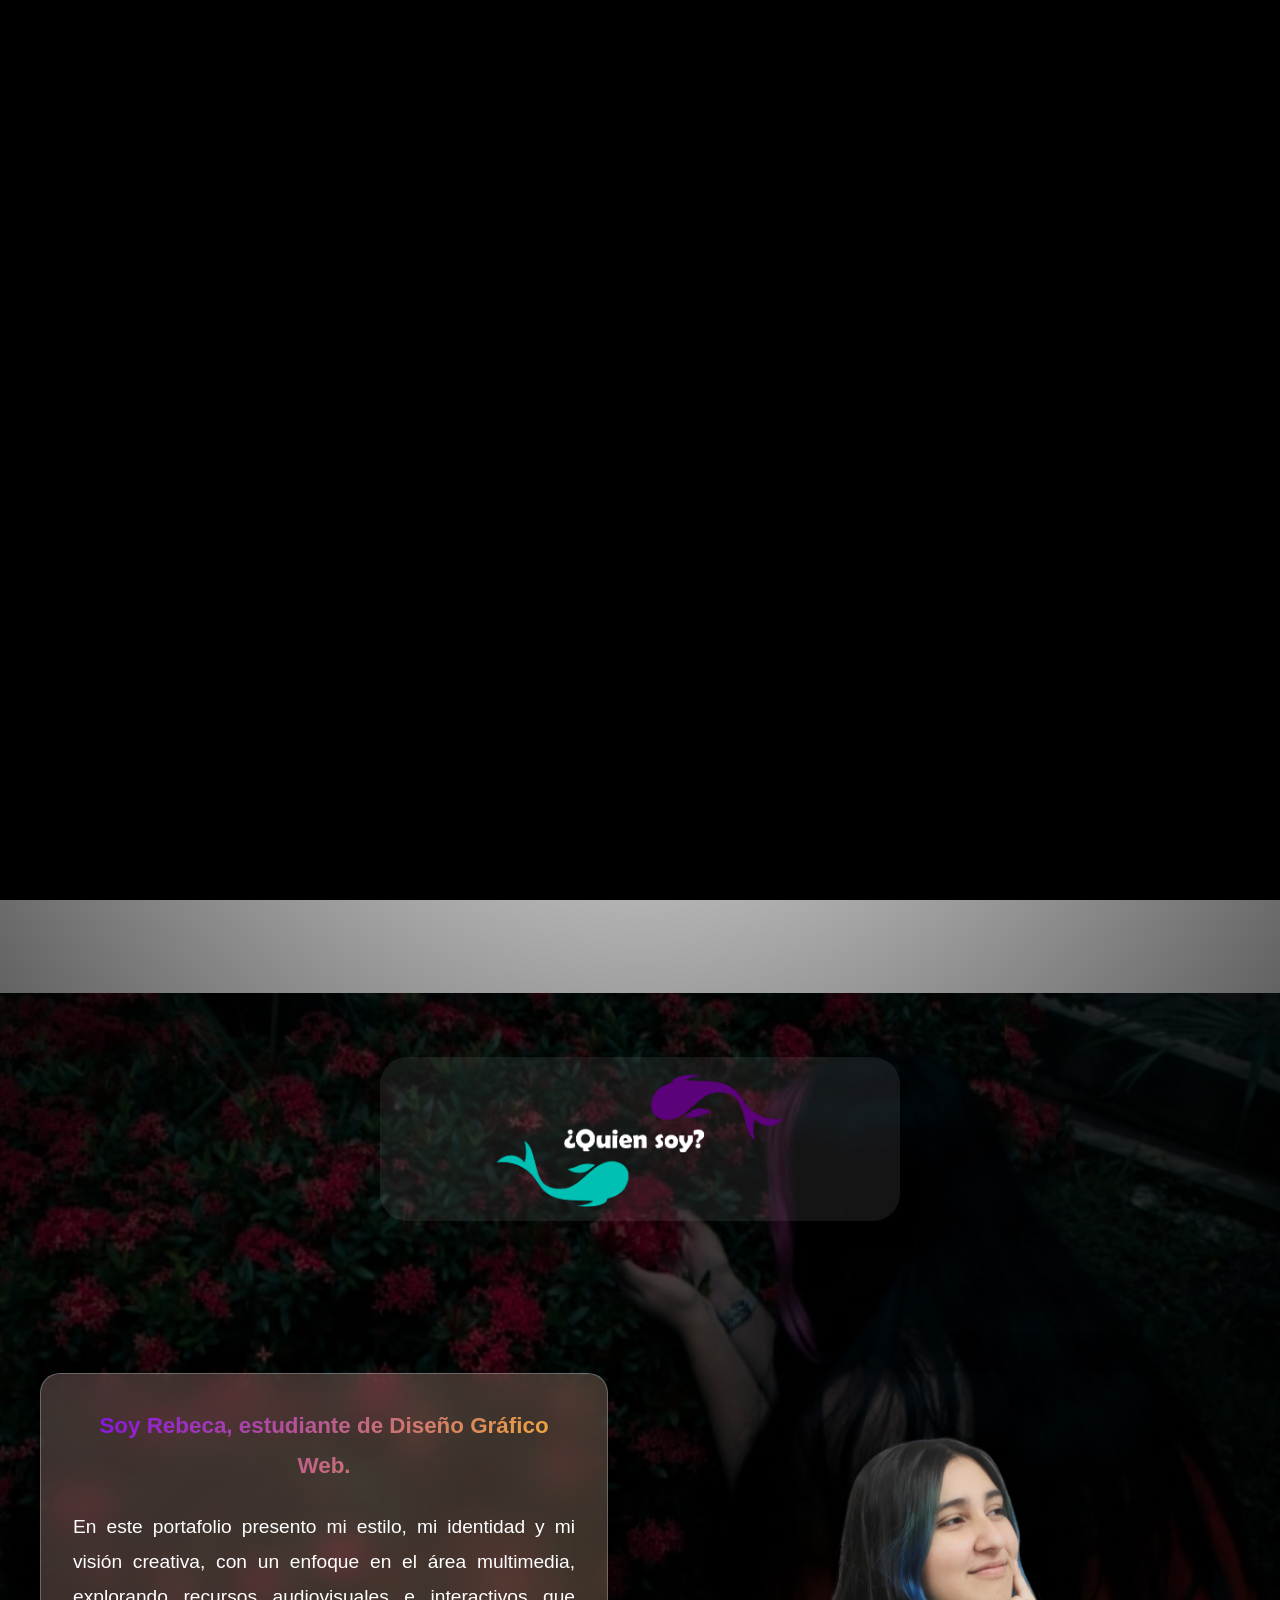
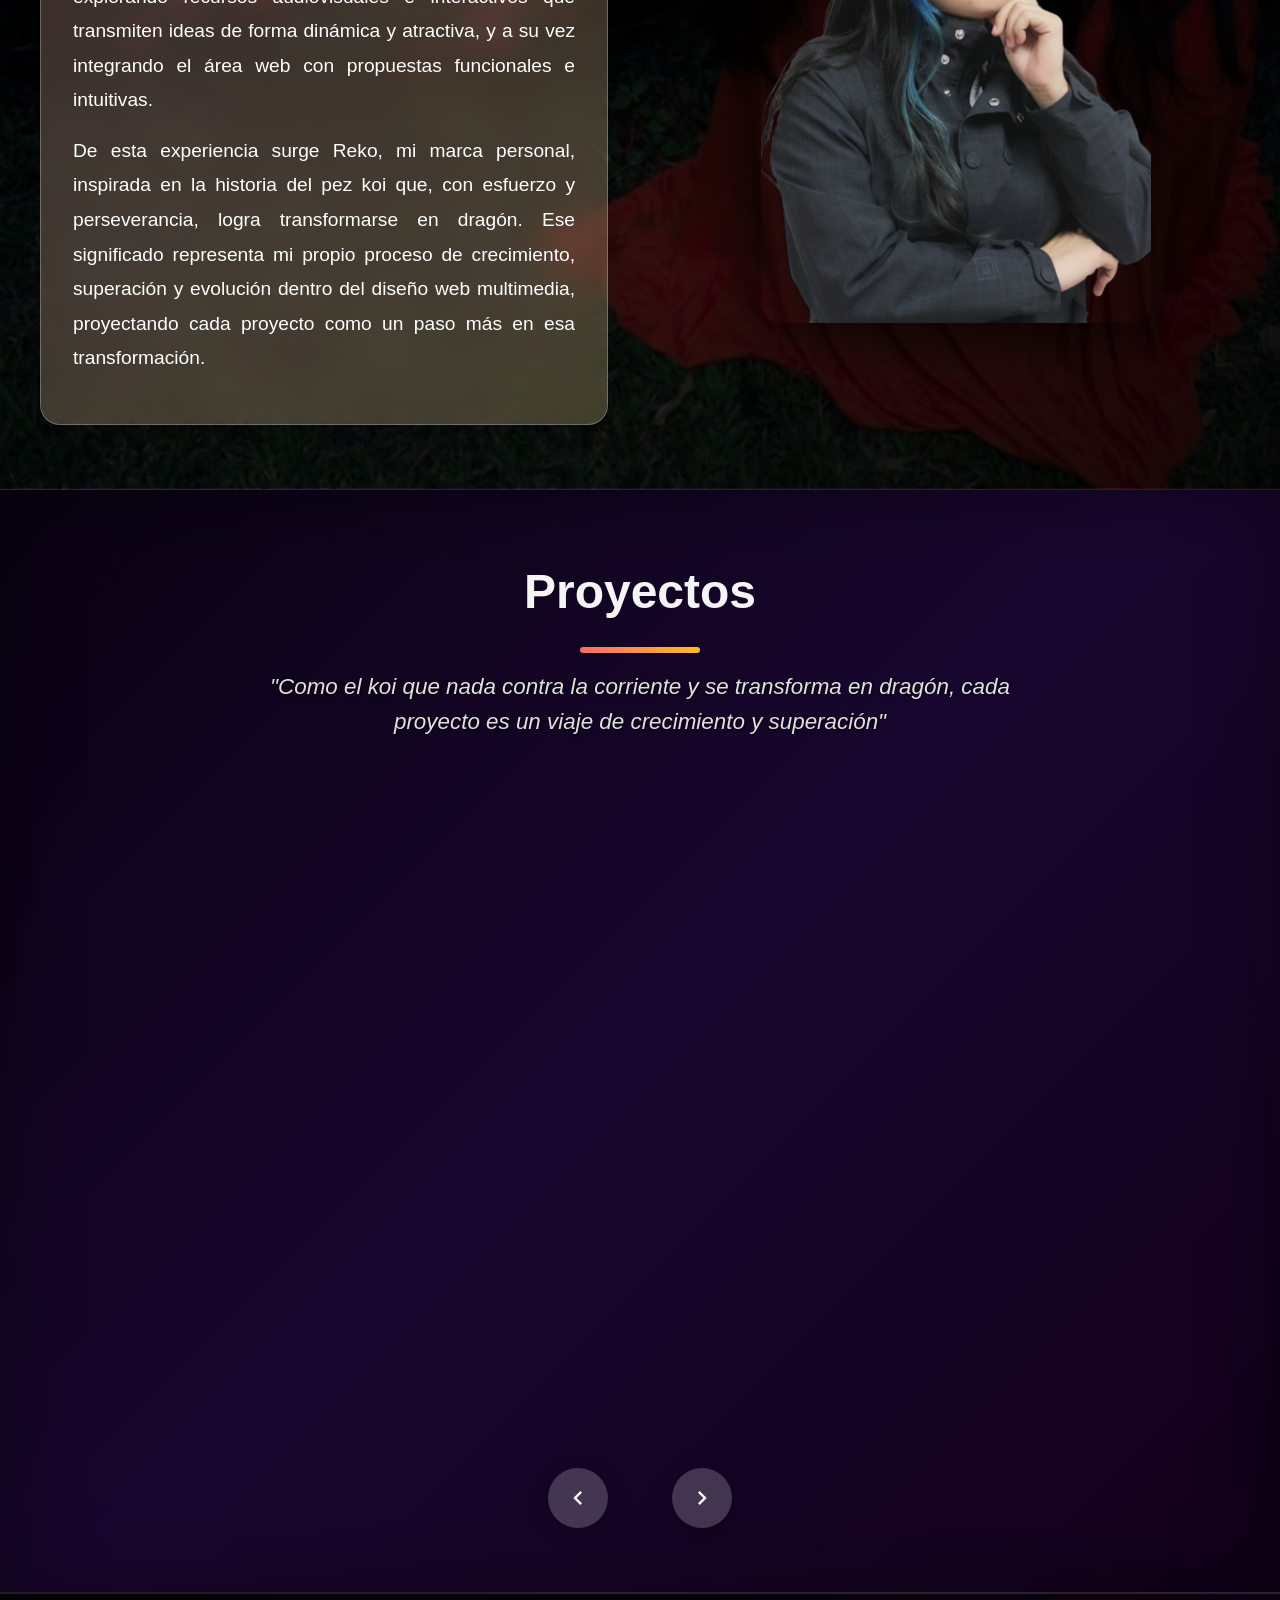
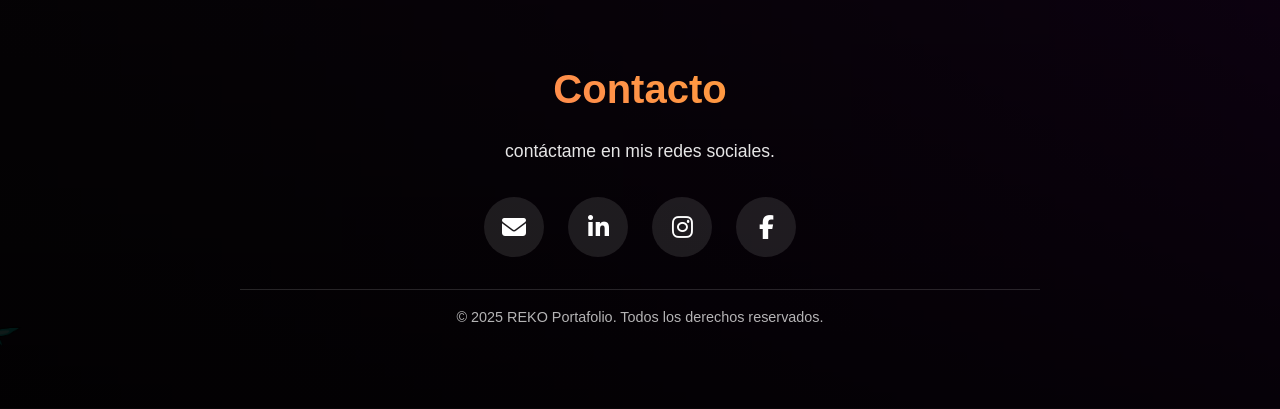
==== commit fc2f52e7: "🚀 COMPLETE REDESIGN: New portfolio 2025" ====
--- a/index.html
+++ b/index.html
@@ -6,7 +6,7 @@
   <title>Portafolio 2025 - REKO</title>
   <!-- Favicon -->
   <link rel="icon" href="imagen/responsive 2@72x.png" type="image/png">
-
+  <link rel="stylesheet" href="https://cdnjs.cloudflare.com/ajax/libs/font-awesome/6.4.0/css/all.min.css">
   <style>
     /* Variables de colores y estilos */
     /* Variables de colores y estilos */
@@ -319,8 +319,17 @@
   transition: all 0.3s ease;
   position: relative;
   overflow: hidden;
-}
-
+  margin-left: -110px;
+}
+/* 🔸 En pantallas pequeñas (mobile), el logo se queda fijo sin moverse */
+@media (max-width: 768px) {
+  .logo {
+    margin-left: 0;      /* lo regresa a su posición normal */
+    transform: none;     /* desactiva cualquier movimiento */
+    animation: none;     /* si no quieres que flote en móvil */
+    justify-content: center; /* opcional: centra el logo en móvil */
+  }
+}
 header.scrolled .logo {
   font-size: 1.5rem;
 }
@@ -411,6 +420,9 @@
 nav ul li:nth-child(5) a::before {
   content: '📷';
 }
+nav ul li:nth-child(6) a::before {
+      content: '🌐';
+    }
 
 /* Efecto de fondo animado */
 nav ul li a::after {
@@ -660,13 +672,10 @@
   100% { transform: translateY(0px); }
 }
 
-/* Hero - CORRECCIÓN ESPECÍFICA PARA IPHONE */
+/* Hero con Video - CORREGIDO */
+/* Hero con Video - MEJORADO PARA MÓVIL */
 .hero {
-  background: url('imagen/PORTADA REKO@72x-100.jpg');
-  background-size: cover;
-  background-position: center;
-  background-repeat: no-repeat;
-  background-attachment: fixed;
+  position: relative;
   color: var(--light-text);
   padding: var(--spacing-lg) var(--spacing-md);
   text-align: center;
@@ -675,50 +684,110 @@
   flex-direction: column; 
   justify-content: center; 
   align-items: center;
-  position: relative;
-}
-
-.hero::before {
-  content: '';
+  overflow: hidden;
+}
+
+/* Video de escritorio (oculto en móvil) */
+.hero-video {
+  position: absolute;
+  top: 50%;
+  left: 50%;
+  transform: translate(-50%, -50%);
+  min-width: 100%;
+  min-height: 100%;
+  width: auto;
+  height: auto;
+  z-index: 1;
+  object-fit: cover;
+}
+
+/* Video para móvil (oculto en escritorio) */
+.hero-video-mobile {
+  display: none;
+  position: absolute;
+  top: 50%;
+  left: 50%;
+  transform: translate(-50%, -50%);
+  width: 100%;
+  height: 100%;
+  z-index: 1;
+  object-fit: cover;
+}
+
+.hero-overlay {
   position: absolute;
   top: 0;
   left: 0;
   width: 100%;
   height: 100%;
-  background: radial-gradient(circle at center, transparent 0%, rgba(0,0,0,0.4) 100%);
-  z-index: 1;
-}
-
-.hero h1 { 
+  background: radial-gradient(circle at center, transparent 0%, rgba(0,0,0,0.6) 100%);
+  z-index: 2;
+}
+
+.hero-content {
+  position: relative;
+  z-index: 3;
+  max-width: 800px;
+}
+
+.hero-content h1 { 
   font-size: 4rem; 
   margin-bottom: var(--spacing-sm); 
   font-weight: 800; 
   letter-spacing: 3px; 
-  position: relative;
-  z-index: 2;
   animation: float 4s ease-in-out infinite;
   text-shadow: 0 5px 15px rgba(0,0,0,0.5);
 }
-.hero h2 { 
+
+.hero-content h2 { 
   font-size: 2.5rem; 
   font-weight: 300; 
   margin-bottom: var(--spacing-md); 
   color: var(--accent-color); 
-  position: relative;
-  z-index: 2;
   animation: float 5s ease-in-out infinite 0.5s;
 }
-.hero p { 
+
+.hero-content p { 
   font-size: 1.2rem; 
-  max-width: 600px; 
   margin: 0 auto var(--spacing-md); 
   opacity: 0.9; 
-  position: relative;
-  z-index: 2;
-}
+}
+/* MEDIA QUERY PARA MÓVIL - CORREGIDA */
+@media (max-width: 768px) {
+  .hero {
+    background: none; /* Eliminar el background fallback */
+    padding: var(--spacing-md) var(--spacing-sm);
+  }
+  
+  /* Ocultar video de escritorio en móvil */
+  .hero-video {
+    display: none;
+  }
+  
+  /* Mostrar video optimizado para móvil */
+  .hero-video-mobile {
+    display: block;
+  }
+  
+  .hero-content h1 { 
+    font-size: 2.8rem; 
+    padding: 0 1rem;
+  }
+  
+  .hero-content h2 { 
+    font-size: 1.6rem; 
+    padding: 0 1rem;
+  }
+  
+  .hero-content p { 
+    font-size: 1rem; 
+    padding: 0 1.5rem;
+  }
+}
+/* Alternativa usando transform para mayor control - CORREGIDA */
 .cta-button {
   display: inline-block; 
-  background-color: var(--accent-color);
+  background: transparent; /* FONDO TRANSPARENTE */
   color: var(--light-text); 
   padding: 0.8rem 2rem;
   border-radius: 50px; 
@@ -727,12 +796,13 @@
   transition: var(--transition); 
   margin-top: var(--spacing-sm);
   position: relative;
-  z-index: 2;
-  animation: float 3s ease-in-out infinite 1s;
+  z-index: 3;
   box-shadow: 0 5px 15px rgba(255,107,107,0.4);
   overflow: hidden;
   -webkit-tap-highlight-color: transparent;
-}
+  border: 2px solid rgba(255, 255, 255, 0.3); /* Borde sutil para visibilidad */
+}
+
 .cta-button::before {
   content: '';
   position: absolute;
@@ -740,17 +810,82 @@
   left: -100%;
   width: 100%;
   height: 100%;
-  background: linear-gradient(90deg, transparent, rgba(255,255,255,0.4), transparent);
+  background: linear-gradient(90deg, transparent, rgba(255,255,255,0.2), transparent);
   transition: left 0.5s;
-}
+  z-index: -1;
+}
+
 .cta-button:hover::before {
   left: 100%;
 }
+
 .cta-button:hover { 
   transform: translateY(-3px) scale(1.05); 
   box-shadow: 0 10px 25px rgba(255,107,107,0.6); 
-}
-
+  border-color: rgba(255, 255, 255, 0.6); /* Borde más visible al hover */
+  background: rgba(255, 255, 255, 0.1); /* Fondo sutil al hover */
+}
+
+/* Escritorio - SUBIR MUCHO MÁS con transform */
+@media (min-width: 769px) {
+  .cta-button {
+    transform: translateY(-3rem); /* Sube 3rem en PC */
+    margin-top: 2rem;
+    animation: float-pc 3s ease-in-out infinite 1s; /* Animación específica para PC */
+  }
+  
+  .cta-button:hover {
+    transform: translateY(-3.2rem) scale(1.05);
+    animation: none; /* Detener animación al hover */
+  }
+}
+
+/* Móvil - BAJAR MUCHO MÁS con transform */
+@media (max-width: 768px) {
+  .cta-button {
+    transform: translateY(3rem); /* Baja 3rem en móvil */
+    margin-top: 2rem;
+    animation: float-mobile 3s ease-in-out infinite 1s; /* Animación específica para móvil */
+  }
+  
+  .cta-button:hover {
+    transform: translateY(2.8rem) scale(1.05);
+    animation: none; /* Detener animación al hover */
+  }
+}
+
+/* ANIMACIONES CORREGIDAS que respetan la posición base */
+@keyframes float-pc {
+  0% { transform: translateY(-3rem); }
+  50% { transform: translateY(-3.5rem); } /* Flotar desde -3rem */
+  100% { transform: translateY(-3rem); }
+}
+
+@keyframes float-mobile {
+  0% { transform: translateY(3rem); }
+  50% { transform: translateY(2.5rem); } /* Flotar desde +3rem */
+  100% { transform: translateY(3rem); }
+}
+
+/* Para pantallas muy pequeñas - aún más bajo */
+@media (max-width: 480px) {
+  .cta-button {
+    transform: translateY(4rem);
+    margin-top: 2.5rem;
+    animation: float-mobile-small 3s ease-in-out infinite 1s;
+  }
+  
+  .cta-button:hover {
+    transform: translateY(3.8rem) scale(1.05);
+    animation: none;
+  }
+}
+
+@keyframes float-mobile-small {
+  0% { transform: translateY(4rem); }
+  50% { transform: translateY(3.5rem); } /* Flotar desde +4rem */
+  100% { transform: translateY(4rem); }
+}
 /* Botón para volver arriba */
 .back-to-top {
   position: fixed;
@@ -923,7 +1058,7 @@
   font-size: 1.4rem;
   text-align: center;
   margin-bottom: 1.5rem;
-  background: linear-gradient(135deg, #ff6b6b, #ffbc21);
+  background: linear-gradient(135deg, #8008f0, #ffbc21);
   -webkit-background-clip: text;
   -webkit-text-fill-color: transparent;
   background-clip: text;
@@ -1242,57 +1377,133 @@
   margin-right: auto;
 }
 
+/* Estilos para los logos de redes sociales */
 .social-links {
-  display: flex;
-  justify-content: center;
-  gap: var(--spacing-md);
-  margin: var(--spacing-md) 0;
-  flex-wrap: wrap;
+    display: flex;
+    justify-content: center;
+    gap: 1.5rem;
+    margin: var(--spacing-md) 0;
+    flex-wrap: wrap;
+    align-items: center;
 }
 
 .social-links a {
-  color: var(--light-text);
-  font-size: 1.8rem;
-  transition: var(--transition);
-  padding: 10px;
-  border-radius: 50%;
-  background: rgba(255, 255, 255, 0.1);
-  width: 50px;
-  height: 50px;
-  display: flex;
-  align-items: center;
-  justify-content: center;
-  animation: float 4s ease-in-out infinite;
-  position: relative;
-  overflow: hidden;
-  -webkit-tap-highlight-color: transparent;
-}
+    color: var(--light-text);
+    font-size: 1.5rem;
+    transition: var(--transition);
+    padding: 12px;
+    border-radius: 50%;
+    background: rgba(255, 255, 255, 0.1);
+    width: 60px;
+    height: 60px;
+    display: flex;
+    align-items: center;
+    justify-content: center;
+    animation: float 4s ease-in-out infinite;
+    position: relative;
+    overflow: hidden;
+    -webkit-tap-highlight-color: transparent;
+    text-decoration: none;
+}
+
 .social-links a:nth-child(2) { animation-delay: 0.2s; }
 .social-links a:nth-child(3) { animation-delay: 0.4s; }
 .social-links a:nth-child(4) { animation-delay: 0.6s; }
-.social-links a:nth-child(5) { animation-delay: 0.8s; }
 
 .social-links a::before {
-  content: '';
-  position: absolute;
-  top: 0;
-  left: -100%;
-  width: 100%;
-  height: 100%;
-  background: linear-gradient(90deg, transparent, rgba(255,255,255,0.3), transparent);
-  transition: left 0.5s;
-}
+    content: '';
+    position: absolute;
+    top: 0;
+    left: -100%;
+    width: 100%;
+    height: 100%;
+    background: linear-gradient(90deg, transparent, rgba(255,255,255,0.3), transparent);
+    transition: left 0.5s;
+}
+
 .social-links a:hover::before {
-  left: 100%;
+    left: 100%;
+}
+
+/* Colores específicos para cada red social al hacer hover */
+.social-email:hover {
+    background: #ea4335;
+    color: white;
+}
+
+.social-linkedin:hover {
+    background: #0077b5;
+    color: white;
+}
+
+.social-instagram:hover {
+    background: linear-gradient(45deg, #f09433, #e6683c, #dc2743, #cc2366, #bc1888);
+    color: white;
+}
+
+.social-facebook:hover {
+    background: #1877f2;
+    color: white;
 }
 
 .social-links a:hover {
-  color: var(--accent-color);
-  background: rgba(255, 255, 255, 0.2);
-  transform: translateY(-5px) scale(1.1);
-  box-shadow: 0 5px 15px rgba(255,107,107,0.4);
-}
-
+    transform: translateY(-5px) scale(1.1);
+    box-shadow: 0 5px 15px rgba(255,107,107,0.4);
+}
+
+/* Texto de las redes sociales */
+.social-text {
+    position: absolute;
+    bottom: -40px;
+    left: 50%;
+    transform: translateX(-50%);
+    font-size: 0.8rem;
+    background: rgba(0, 0, 0, 0.8);
+    padding: 0.4rem 0.8rem;
+    border-radius: 4px;
+    opacity: 0;
+    transition: all 0.3s ease;
+    white-space: nowrap;
+    pointer-events: none;
+    color: white;
+    font-weight: 500;
+}
+
+.social-links a:hover .social-text {
+    opacity: 1;
+    bottom: -50px;
+}
+
+/* Para el enlace de email que tiene texto largo */
+.social-email .social-text {
+    width: max-content;
+    max-width: 200px;
+    white-space: normal;
+    text-align: center;
+    line-height: 1.3;
+}
+
+/* Responsive para móviles */
+@media (max-width: 768px) {
+    .social-links {
+        gap: 1rem;
+    }
+    
+    .social-links a {
+        width: 50px;
+        height: 50px;
+        font-size: 1.3rem;
+    }
+    
+    .social-text {
+        font-size: 0.7rem;
+        padding: 0.3rem 0.6rem;
+    }
+    
+    .social-links a:hover .social-text {
+        bottom: -45px;
+    }
+}
 .copyright {
   margin-top: var(--spacing-md);
   opacity: 0.7;
@@ -1346,42 +1557,32 @@
     padding: 0.7rem 1rem;
   }
   
-  /* CORRECCIÓN ESPECÍFICA PARA LA IMAGEN DE PORTADA EN MÓVIL */
+  /* Hero con Video - Responsive */
   .hero {
-    background: url('imagen/p.a.rsive@72x.png');
+    background: url('imagen/V_deo reko logo peque_o.mp4');
     background-size: cover;
     background-position: center;
     background-repeat: no-repeat;
-    background-attachment: fixed;
-    color: var(--light-text);
     padding: var(--spacing-md) var(--spacing-sm);
-    text-align: center;
-    min-height: 100vh;
-    display: flex; 
-    flex-direction: column; 
-    justify-content: center; 
-    align-items: center;
-    position: relative;
-  }
-  
-  .hero h1 { 
+  }
+  
+  .hero-video {
+    display: none; /* Ocultar video en móvil para mejor rendimiento */
+  }
+  
+  .hero-content h1 { 
     font-size: 2.8rem; 
-    margin-bottom: 1rem;
     padding: 0 1rem;
-    text-shadow: 2px 2px 4px rgba(0,0,0,0.7);
-  }
-  
-  .hero h2 { 
+  }
+  
+  .hero-content h2 { 
     font-size: 1.6rem; 
-    margin-bottom: 1.5rem;
     padding: 0 1rem;
-    text-shadow: 2px 2px 4px rgba(0,0,0,0.7);
-  }
-  
-  .hero p { 
+  }
+  
+  .hero-content p { 
     font-size: 1rem; 
     padding: 0 1.5rem;
-    text-shadow: 1px 1px 2px rgba(0,0,0,0.7);
   }
   
   /* Sección ¿Quién soy? - Correcciones para móvil */
@@ -1622,12 +1823,12 @@
 
 /* Ajustes adicionales para pantallas muy pequeñas */
 @media (max-width: 390px) {
-  .hero h1 { 
+  .hero-content h1 { 
     font-size: 2.5rem; 
     padding: 0 0.5rem;
   }
   
-  .hero h2 { 
+  .hero-content h2 { 
     font-size: 1.4rem; 
     padding: 0 0.5rem;
   }
@@ -1722,7 +1923,7 @@
   }
   
   /* Asegurar que las animaciones funcionen en iOS */
-  .logo, .hero h1, .hero h2, .cta-button {
+  .logo, .hero-content h1, .hero-content h2, .cta-button {
     animation-duration: 6s;
   }
   
@@ -1794,6 +1995,7 @@
             <li><a href="ilustracion.html">Ilustración</a></li>
             <li><a href="multimedia.html">Multimedia</a></li>
             <li><a href="Fotografias.html">Fotografías</a></li>
+            <li><a href="web.html">Web</a></li>
           </ul>
         </nav>
       </div>
@@ -1807,11 +2009,14 @@
       </div>
       <button class="close-sidebar" onclick="toggleMenu()">✕</button>
       <ul>
+        <li><a href="index.html"class="active" onclick="toggleMenu()">🏠 Inicio</a></li>
+        <li><a href="publicidad.html" onclick="toggleMenu()">📢 Publicidad</a></li>
         <li><a href="ilustracion.html" onclick="toggleMenu()">🎨 Ilustración</a></li>
         <li><a href="multimedia.html" onclick="toggleMenu()">🎥 Multimedia</a></li>
         <li><a href="Fotografias.html" onclick="toggleMenu()">📷 Fotografías</a></li>
-        <li><a href="publicidad.html" onclick="toggleMenu()">📢 Publicidad</a></li>
-        <li><a href="index.html"class="active" onclick="toggleMenu()">🏠 Inicio</a></li>
+        <li><a href="web.html" onclick="toggleMenu()">🌐 Web</a></li>
+        
+        
       </ul>
       
       <!-- Información adicional en sidebar -->
@@ -1823,11 +2028,31 @@
     <!-- Botón para volver arriba -->
     <a href="#hero-section" class="back-to-top" id="backToTop">↑</a>
 
-    <!-- Hero -->
-    <section class="hero" id="hero-section">
-      
-      <a href="#proyectos-section" class="cta-button">Ver Proyectos</a>
-    </section>
+   <!-- Hero con Video MEJORADO -->
+<section class="hero" id="hero-section">
+  <!-- Video de fondo para ESCRITORIO -->
+  <video class="hero-video" autoplay muted loop playsinline>
+    <source src="imagen/animacion rapida.mp4" type="video/mp4">
+    Tu navegador no soporta el elemento de video.
+  </video>
+  
+  <!-- Video de fondo para MÓVIL -->
+  <video class="hero-video-mobile" autoplay muted loop playsinline>
+    <source src="imagen/V_deo reko logo peque_o.mp4" type="video/mp4">
+    Tu navegador no soporta el elemento de video.
+  </video>
+  
+  <!-- Overlay para mejor contraste -->
+  <div class="hero-overlay"></div>
+  
+  <!-- Contenido del hero -->
+  <div class="hero-content">
+    <h1></h1>
+    <h2></h2>
+    <p></p>
+    <a href="#proyectos-section" class="cta-button">Ver Proyectos</a>
+  </div>
+</section>
 
     <!-- Sección Quién Soy MEJORADA -->
     <section class="quien-soy" id="quien-soy-section">
@@ -1840,7 +2065,7 @@
     
         <!-- Texto (ahora a la izquierda) -->
         <div class="quien-soy-texto">
-          <p><strong>Soy Rebeca, estudiante de Diseño Gráfico Web Multimedia en la Universidad Francisco Gavidia.</strong></p>
+          <p><strong>Soy Rebeca, estudiante de Diseño Gráfico Web.</strong></p>
           <p>En este portafolio presento mi estilo, mi identidad y mi visión creativa, con un enfoque en el área multimedia, explorando recursos audiovisuales e interactivos que transmiten ideas de forma dinámica y atractiva, y a su vez integrando el área web con propuestas funcionales e intuitivas.</p>
           <p>De esta experiencia surge Reko, mi marca personal, inspirada en la historia del pez koi que, con esfuerzo y perseverancia, logra transformarse en dragón. Ese significado representa mi propio proceso de crecimiento, superación y evolución dentro del diseño web multimedia, proyectando cada proyecto como un paso más en esa transformación.</p>
           
@@ -1897,24 +2122,34 @@
     </section>
 
     <!-- Footer con imagen personalizada -->
-    <footer id="contacto-section">
+    <footer>
       <canvas id="footer-canvas" class="footer-particles"></canvas>
       <div class="footer-content">
-        <h2>Contacto</h2>
-            <p>¿Te gustaría comunicarte conmigo? Aquí están mis redes y un formulario de contacto.</p>
+          <h2>Contacto</h2>
+          <p>contáctame en mis redes sociales.</p>
+      
+          <div class="social-links">
+              <a href="mailto:reyesrebeca599@gmail.com" title="Email" class="social-email">
+                  <i class="fas fa-envelope"></i>
+                  <span class="social-text">reyesrebeca599@gmail.com</span>
+              </a>
+              <a href="#" title="LinkedIn" class="social-linkedin">
+                  <i class="fab fa-linkedin-in"></i>
+                  <span class="social-text">LinkedIn</span>
+              </a>
+              <a href="https://www.instagram.com/rebe8047/" title="Instagram" class="social-instagram">
+                  <i class="fab fa-instagram"></i>
+                  <span class="social-text">@rebe8047</span>
+              </a>
+              <a href="https://www.facebook.com/share/179HkoPbXb/?mibextid=wwXIfr" title="Facebook" class="social-facebook">
+                  <i class="fab fa-facebook-f"></i>
+                  <span class="social-text">Facebook</span>
+              </a>
+          </div>
           
-        <div class="social-links">
-          <a href="#" title="Email">📧</a>
-          <a href="#" title="LinkedIn">💼</a>
-          <a href="#" title="Twitter">🐦</a>
-          <a href="#" title="Instagram">📷</a>
-          <a href="#" title="Behance">🎨</a>
-        </div>
-        
-        <p class="copyright">© 2025 REKO Portafolio. Todos los derechos reservados.</p>
+          <p class="copyright">© 2025 REKO Portafolio. Todos los derechos reservados.</p>
       </div>
-    </footer>
-  </div>
+  </footer>
 
   <script>
     // Variables para el tutorial
@@ -1959,6 +2194,7 @@
         // Inicializar el contenido principal
         document.getElementById("content").style.display = "block";
         initHeaderEffects(); // Inicializar efectos del header
+        initHeroVideo(); // Inicializar video del hero
         initKoiParticles();
         initFooterParticles();
         initScrollEffects();
@@ -1992,6 +2228,62 @@
         }
       });
     }
+
+// Inicializar video del hero MEJORADO
+function initHeroVideo() {
+  const desktopVideo = document.querySelector('.hero-video');
+  const mobileVideo = document.querySelector('.hero-video-mobile');
+  
+  // Detectar si es móvil
+  const isMobile = window.innerWidth <= 768;
+  
+  if (isMobile) {
+    // En móvil: usar video optimizado
+    if (mobileVideo) {
+      mobileVideo.play().catch(error => {
+        console.log('Auto-play prevenido en móvil:', error);
+        // Fallback a imagen de fondo si el video falla
+        document.querySelector('.hero').style.backgroundImage = "url('imagen/PORTADA REKO@72x-100.jpg')";
+      });
+      
+      // Ocultar video de escritorio
+      if (desktopVideo) {
+        desktopVideo.style.display = 'none';
+      }
+    }
+  } else {
+    // En escritorio: usar video original
+    if (desktopVideo) {
+      desktopVideo.play().catch(error => {
+        console.log('Auto-play prevenido en escritorio:', error);
+        // Fallback a imagen de fondo si el video falla
+        document.querySelector('.hero').style.backgroundImage = "url('imagen/PORTADA REKO@72x-100.jpg')";
+      });
+      
+      // Ocultar video móvil
+      if (mobileVideo) {
+        mobileVideo.style.display = 'none';
+      }
+    }
+  }
+  
+  // Manejar cambios de tamaño de ventana
+  window.addEventListener('resize', function() {
+    const isNowMobile = window.innerWidth <= 768;
+    
+    if (desktopVideo && mobileVideo) {
+      if (isNowMobile) {
+        desktopVideo.style.display = 'none';
+        mobileVideo.style.display = 'block';
+        mobileVideo.play().catch(e => console.log('Error al reproducir video móvil:', e));
+      } else {
+        mobileVideo.style.display = 'none';
+        desktopVideo.style.display = 'block';
+        desktopVideo.play().catch(e => console.log('Error al reproducir video escritorio:', e));
+      }
+    }
+  });
+}
     
     // Cerrar sidebar al hacer clic fuera de él
     document.addEventListener('click', function(event) {
@@ -2045,6 +2337,7 @@
       // Inicializar el contenido principal
       document.getElementById("content").style.display = "block";
       initHeaderEffects(); // Inicializar efectos del header
+      initHeroVideo(); // Inicializar video del hero
       initKoiParticles();
       initFooterParticles();
       initScrollEffects();
@@ -2182,7 +2475,7 @@
     {
       title: "Publicidad y Redes Sociales",
       description: "Campañas publicitarias creativas y estrategias de redes sociales.",
-      image: "imagen/publicidad/post  para marketplace/post 1 marketplace.png",
+      image: "imagen/publi4.png",
       link: "publicidad.html"
     },
     {
@@ -2206,10 +2499,10 @@
     {
       title: "Web",
       description: "Diseño y desarrollo de sitios web responsivos.",
-      image: "🌐",
+      image: "imagen/web 2.png",
       link: "web.html"
     },
-    {
+    /*{
       title: "Currículum",
       description: "Mi experiencia profesional y trayectoria.",
       image: "📄",
@@ -2221,6 +2514,7 @@
       image: "💡",
       link: "publicidad.html"
     }
+      */
   ];
   
   let currentIndex = 0;
@@ -2713,4 +3007,4 @@
     }
   </script>
 </body>
-</html>
+</html>
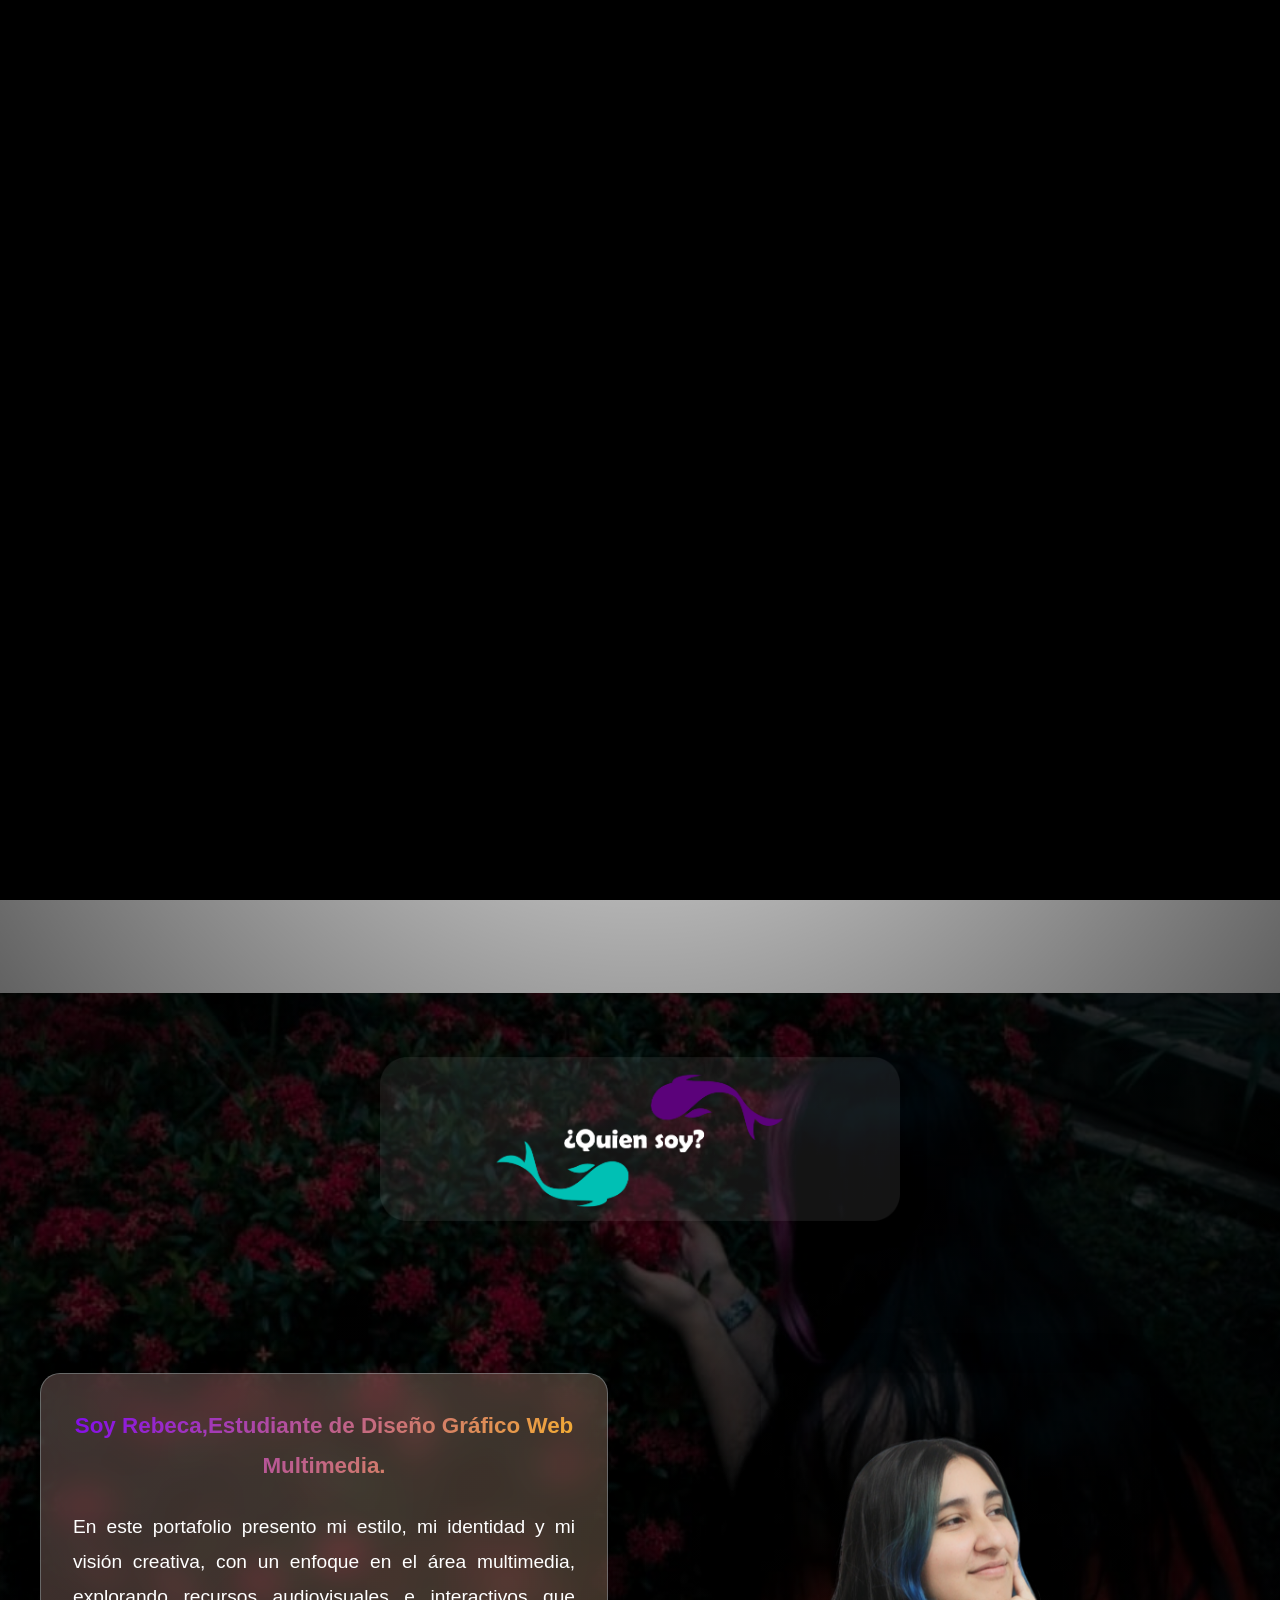
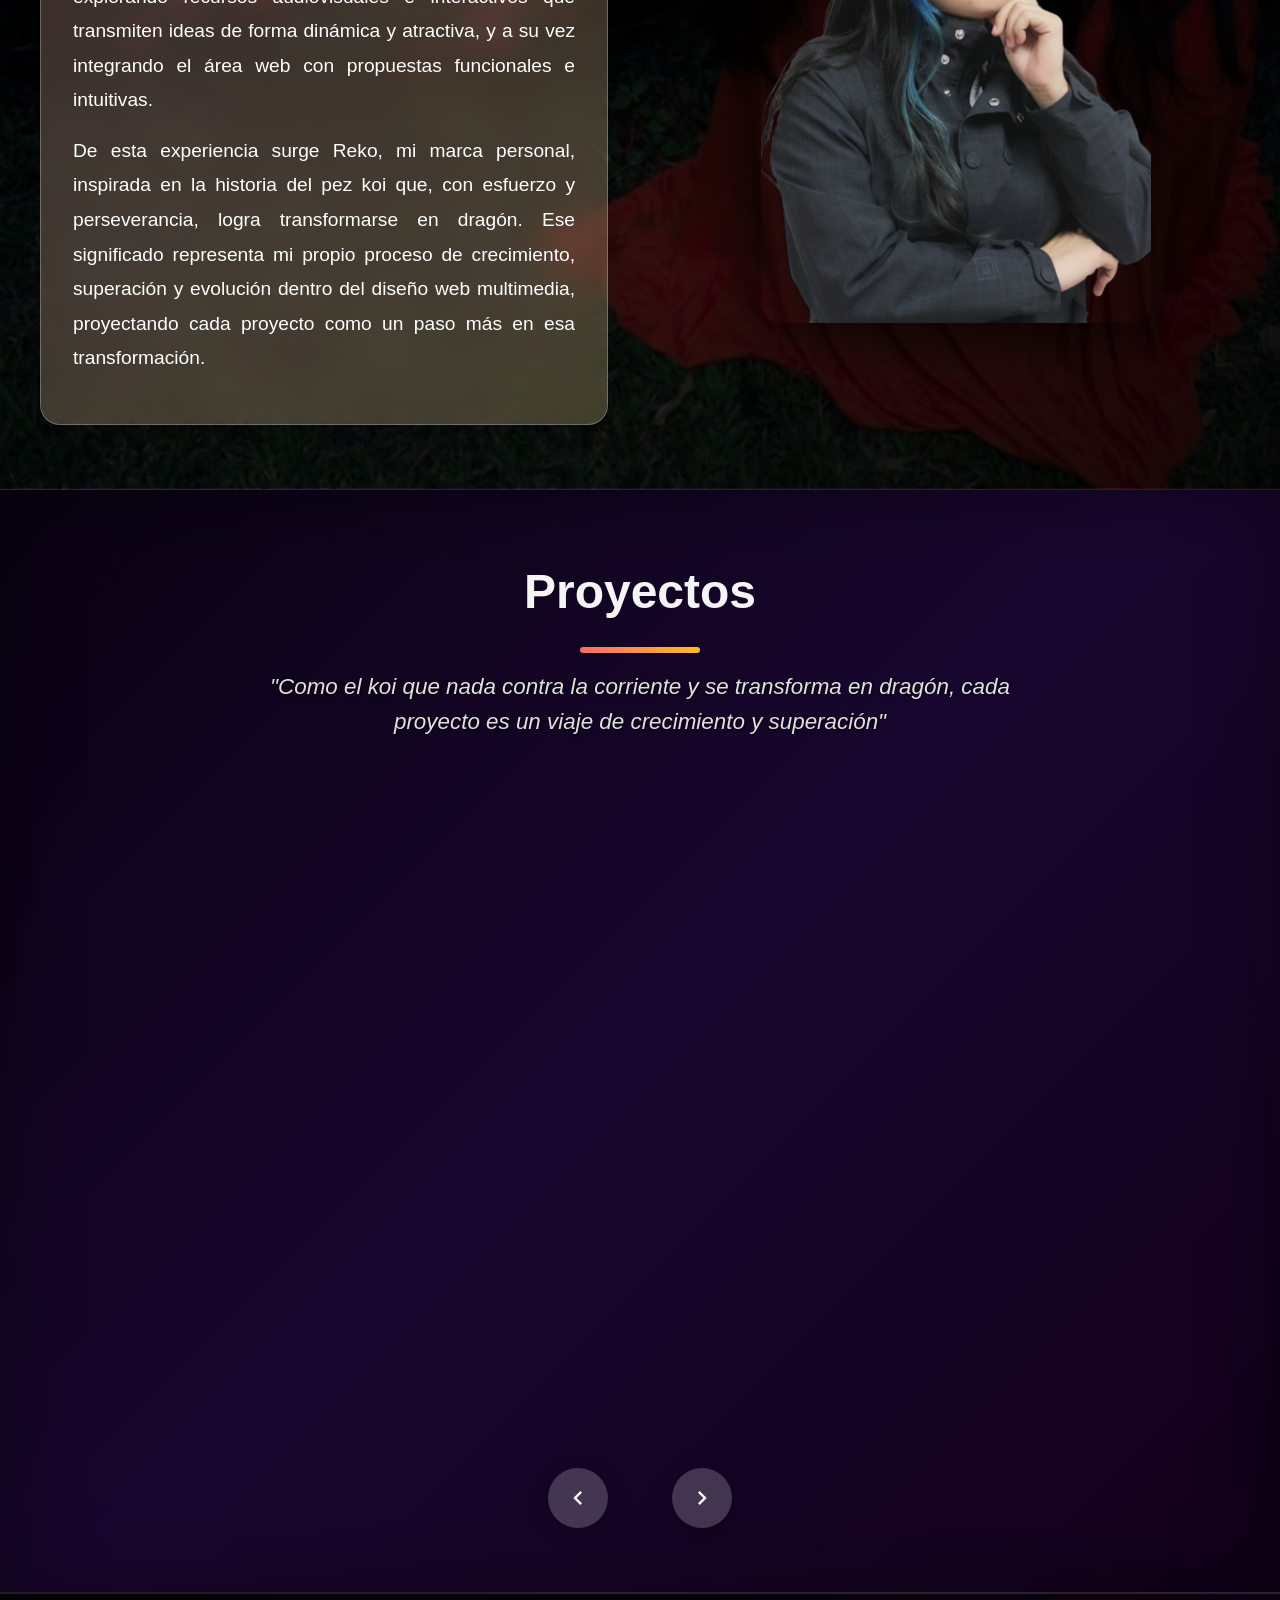
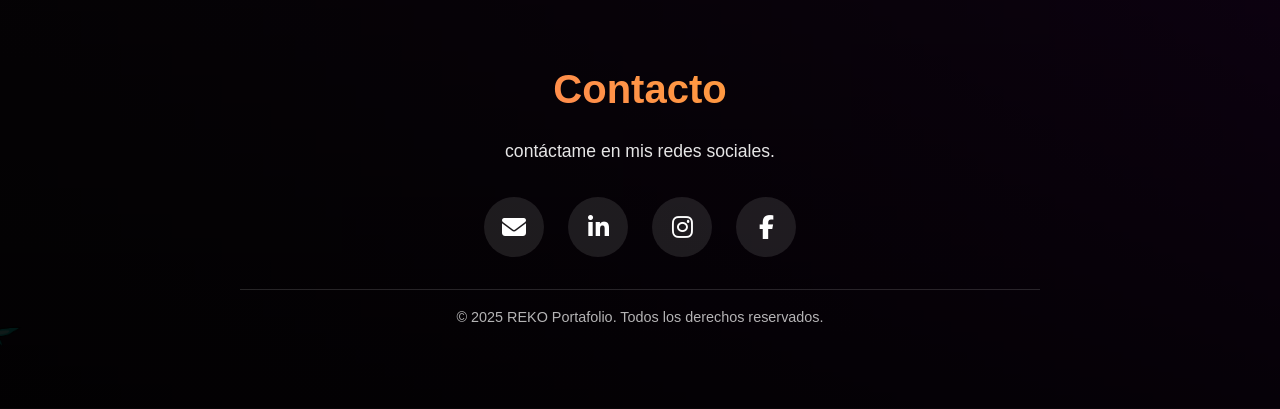
==== commit 7323c8b8: "Update index.html" ====
--- a/index.html
+++ b/index.html
@@ -889,9 +889,9 @@
 /* Botón para volver arriba */
 .back-to-top {
   position: fixed;
-  bottom: 2rem;
-  right: 2rem;
-  background-color: var(--accent-color);
+  bottom: 5rem !important;  /* CAMBIADO: de 4rem a 6rem */
+  right: 1.3rem;
+  background-color: #510c8a;
   color: white;
   width: 50px;
   height: 50px;
@@ -1732,13 +1732,15 @@
   }
 
   /* Botón volver arriba en móvil */
+  @media (max-width: 768px) {
   .back-to-top {
-    bottom: 1rem;
-    right: 1rem;
+    bottom: 5rem !important;  /* CAMBIADO: de 1rem a 6rem */
+    right: 1.3rem;
     width: 45px;
     height: 45px;
     font-size: 1.2rem;
   }
+}
   
   /* Tutorial en móvil */
   #tutorial-container {
@@ -1934,6 +1936,23 @@
 }
   
   </style>
+  <!-- === AQUÍ VA EL SCRIPT DEL CHAT BOT === -->
+  <script type="text/javascript">
+    (function(d, t) {
+        var v = d.createElement(t), s = d.getElementsByTagName(t)[0];
+        v.onload = function() {
+          window.voiceflow.chat.load({
+            verify: { projectID: '692988c1d526f7542832202f' },
+            url: 'https://general-runtime.voiceflow.com',
+            versionID: 'production',
+            voice: {
+              url: "https://runtime-api.voiceflow.com"
+            }
+          });
+        }
+        v.src = "https://cdn.voiceflow.com/widget-next/bundle.mjs"; v.type = "text/javascript"; s.parentNode.insertBefore(v, s);
+    })(document, 'script');
+  </script>
 </head>
 <body>
   <!-- Pantalla de video -->
@@ -2065,7 +2084,7 @@
     
         <!-- Texto (ahora a la izquierda) -->
         <div class="quien-soy-texto">
-          <p><strong>Soy Rebeca, estudiante de Diseño Gráfico Web.</strong></p>
+          <p><strong>Soy Rebeca,Estudiante de Diseño Gráfico Web Multimedia.</strong></p>
           <p>En este portafolio presento mi estilo, mi identidad y mi visión creativa, con un enfoque en el área multimedia, explorando recursos audiovisuales e interactivos que transmiten ideas de forma dinámica y atractiva, y a su vez integrando el área web con propuestas funcionales e intuitivas.</p>
           <p>De esta experiencia surge Reko, mi marca personal, inspirada en la historia del pez koi que, con esfuerzo y perseverancia, logra transformarse en dragón. Ese significado representa mi propio proceso de crecimiento, superación y evolución dentro del diseño web multimedia, proyectando cada proyecto como un paso más en esa transformación.</p>
           
@@ -2150,7 +2169,8 @@
           <p class="copyright">© 2025 REKO Portafolio. Todos los derechos reservados.</p>
       </div>
   </footer>
-
+ 
+  
   <script>
     // Variables para el tutorial
     let currentTutorialStep = 0;
@@ -3005,6 +3025,11 @@
         });
       });
     }
+    // === AQUÍ VA EL CONTROL DEL CHAT BOT ===
+    document.getElementById('chat-toggle').addEventListener('click', function() {
+      if (window.voiceflow && window.voiceflow.chat) {
+        window.voiceflow.chat.open();
+      }
+    });
   </script>
-</body>
-</html>+</html>
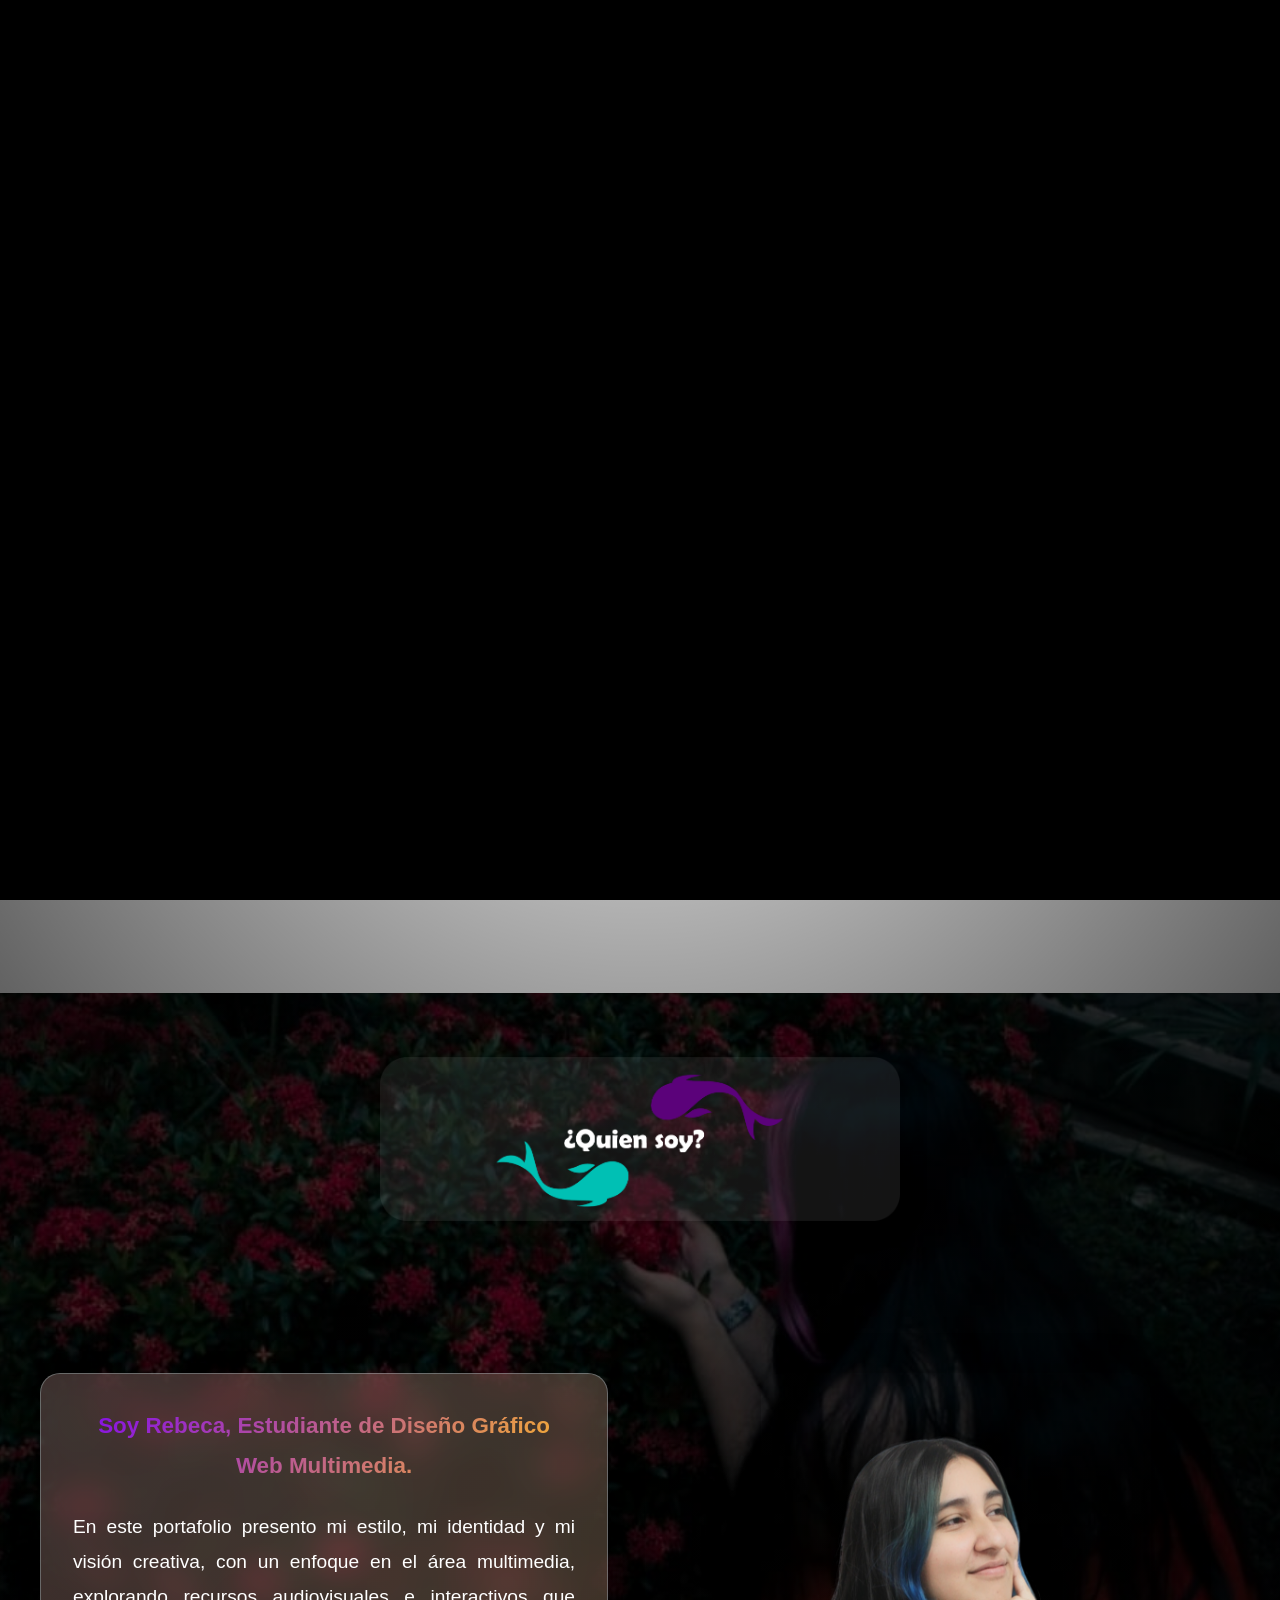
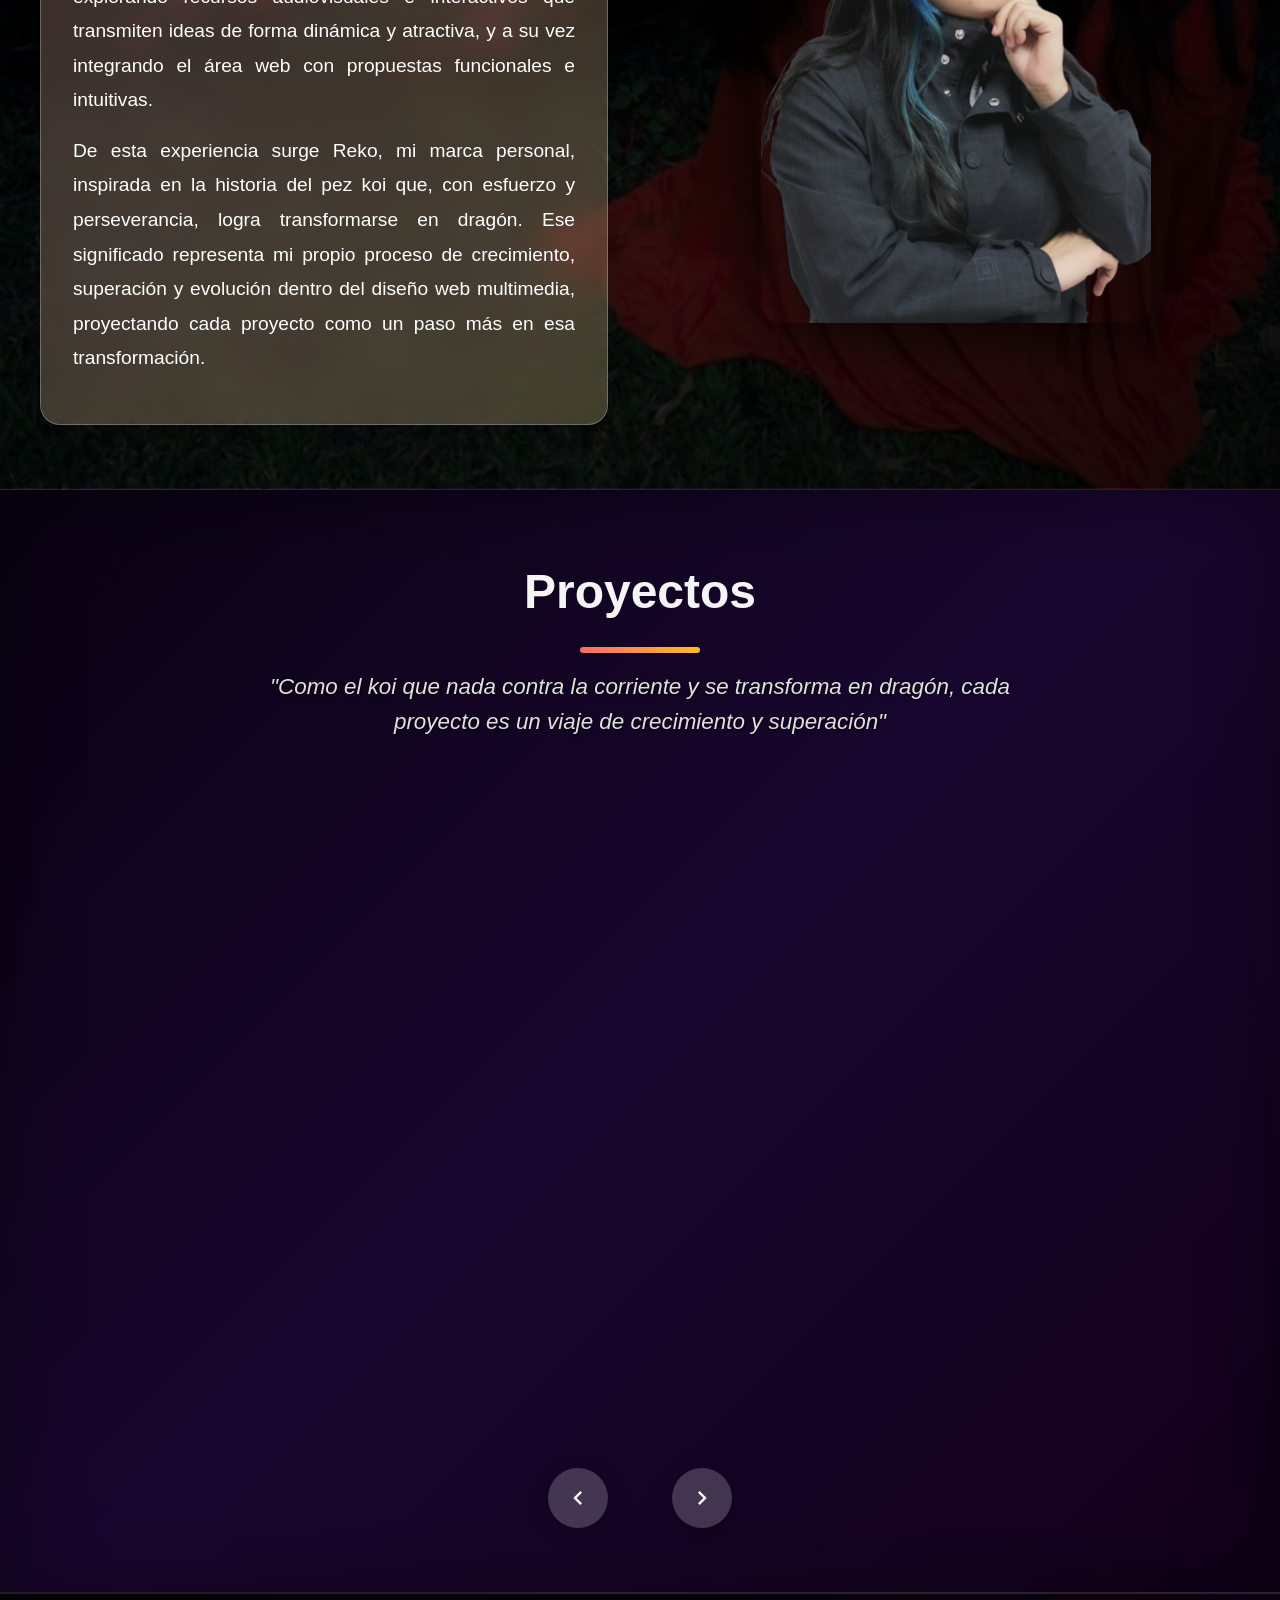
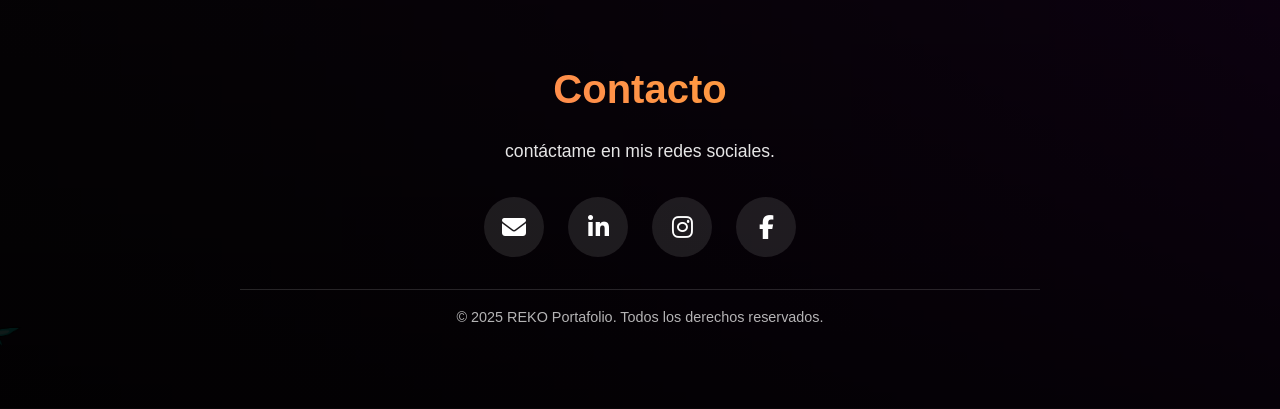
==== commit 0ab2d5bb: "Update index.html" ====
--- a/index.html
+++ b/index.html
@@ -1934,7 +1934,128 @@
     -webkit-transform-style: preserve-3d;
   }
 }
-  
+  /* ========== CORRECCIONES ESPECÍFICAS PARA iOS - BOTONES DEL CARRUSEL ========== */
+
+/* 1. Hacer que los botones sean realmente clickeables en iOS */
+.carousel-btn {
+  cursor: pointer !important;
+  -webkit-tap-highlight-color: rgba(255, 107, 107, 0.3) !important;
+  min-height: 44px !important; /* Tamaño mínimo para toque en iOS (44x44px) */
+  display: flex !important;
+  align-items: center !important;
+  justify-content: center !important;
+  position: relative !important;
+  z-index: 100 !important;
+  pointer-events: auto !important;
+}
+
+/* 2. El texto NO debe bloquear los clics - permite clics a través del texto */
+.carousel-content h3,
+.carousel-content p {
+  pointer-events: none !important;
+}
+
+/* 3. El botón SÍ debe recibir clics */
+.carousel-content .carousel-btn {
+  pointer-events: auto !important;
+  z-index: 20 !important;
+}
+
+/* 4. Mejorar la respuesta táctil en móvil/tablet */
+@media (max-width: 768px) {
+  .carousel-btn {
+    min-height: 44px !important;
+    padding: 12px 20px !important;
+    font-size: 1rem !important;
+  }
+  
+  /* Asegurar que el contenido del carrusel sea clickeable */
+  .carousel-content {
+    pointer-events: auto !important;
+    z-index: 10 !important;
+    position: relative !important;
+  }
+  
+  /* Mejorar la respuesta táctil del botón al ser presionado */
+  .carousel-btn:active {
+    transform: scale(0.95) !important;
+    transition: transform 0.1s !important;
+    background: linear-gradient(135deg, #ff5252, #ffa726) !important;
+  }
+}
+
+/* 5. Solución para el problema de hover en dispositivos táctiles */
+@media (hover: none) and (pointer: coarse) {
+  .carousel-btn:hover {
+    transform: none !important;
+  }
+  
+  .carousel-btn:active {
+    transform: scale(0.95) !important;
+    background: linear-gradient(135deg, #ff5252, #ffa726) !important;
+  }
+}
+
+/* 6. Prevenir el comportamiento de doble toque en iOS */
+.carousel-item {
+  -webkit-touch-callout: none !important;
+  -webkit-user-select: none !important;
+  user-select: none !important;
+}
+
+/* 7. Asegurar que el botón tenga suficiente área táctil incluso en pantallas pequeñas */
+@media (max-width: 390px) {
+  .carousel-btn {
+    padding: 10px 16px !important;
+    font-size: 0.9rem !important;
+    min-height: 40px !important;
+  }
+  
+  /* Reducir el espacio entre elementos para que el botón sea más accesible */
+  .carousel-content {
+    padding: 0.8rem 1rem !important;
+    height: 42% !important;
+  }
+  
+  .carousel-content p {
+    margin-bottom: 0.8rem !important;
+    max-height: 50px !important;
+    overflow: hidden !important;
+  }
+}
+
+/* 8. Corrección específica para Safari iOS - scroll suave */
+@supports (-webkit-touch-callout: none) {
+  .carousel-btn {
+    -webkit-appearance: none !important;
+    border-radius: 30px !important;
+  }
+  
+  /* Mejorar rendimiento en iOS */
+  .carousel-3d-container {
+    -webkit-overflow-scrolling: touch !important;
+  }
+}
+
+/* 9. Asegurar que el enlace dentro del botón ocupe todo el espacio */
+.carousel-btn {
+  display: block !important;
+  width: 100% !important;
+  text-decoration: none !important;
+}
+
+/* 10. Efecto visual para confirmar que el botón es clickeable */
+.carousel-btn::after {
+  content: '';
+  position: absolute;
+  top: 0;
+  left: 0;
+  right: 0;
+  bottom: 0;
+  border-radius: 30px;
+  box-shadow: inset 0 0 0 1px rgba(255, 255, 255, 0.3);
+  pointer-events: none;
+}
   </style>
   <!-- === AQUÍ VA EL SCRIPT DEL CHAT BOT === -->
   <script type="text/javascript">
@@ -2084,7 +2205,7 @@
     
         <!-- Texto (ahora a la izquierda) -->
         <div class="quien-soy-texto">
-          <p><strong>Soy Rebeca,Estudiante de Diseño Gráfico Web Multimedia.</strong></p>
+          <p><strong>Soy Rebeca, Estudiante de Diseño Gráfico Web Multimedia.</strong></p>
           <p>En este portafolio presento mi estilo, mi identidad y mi visión creativa, con un enfoque en el área multimedia, explorando recursos audiovisuales e interactivos que transmiten ideas de forma dinámica y atractiva, y a su vez integrando el área web con propuestas funcionales e intuitivas.</p>
           <p>De esta experiencia surge Reko, mi marca personal, inspirada en la historia del pez koi que, con esfuerzo y perseverancia, logra transformarse en dragón. Ese significado representa mi propio proceso de crecimiento, superación y evolución dentro del diseño web multimedia, proyectando cada proyecto como un paso más en esa transformación.</p>
           
@@ -2482,7 +2603,7 @@
       }
     }
 
-// INICIALIZACIÓN DEL CARRUSEL 3D CORREGIDA
+// INICIALIZACIÓN DEL CARRUSEL 3D CORREGIDA PARA iOS
 function init3DCarousel() {
   const carousel = document.getElementById('carousel3D');
   const carouselContainer = document.getElementById('carouselContainer');
@@ -2522,19 +2643,6 @@
       image: "imagen/web 2.png",
       link: "web.html"
     },
-    /*{
-      title: "Currículum",
-      description: "Mi experiencia profesional y trayectoria.",
-      image: "📄",
-      link: "cv.html"
-    },
-    {
-      title: "Proyectos Integrales",
-      description: "Soluciones completas combinando todas las áreas.",
-      image: "💡",
-      link: "publicidad.html"
-    }
-      */
   ];
   
   let currentIndex = 0;
@@ -2543,12 +2651,14 @@
   let startX = 0;
   let dragDistance = 0;
   const dragThreshold = 50;
+  let touchStartTime = 0;
+  let isTap = false;
   
   // Limpiar contenedores existentes
   carousel.innerHTML = '';
   indicatorsContainer.innerHTML = '';
   
-  // Crear elementos del carrusel - SOLO 7 ELEMENTOS
+  // Crear elementos del carrusel
   projects.forEach((project, index) => {
     const item = document.createElement('div');
     item.className = 'carousel-item';
@@ -2559,6 +2669,7 @@
       ? `<img src="${project.image}" alt="${project.title}">`
       : `<div style="display:flex; align-items:center; justify-content:center; height:100%; font-size:80px;">${project.image}</div>`;
     
+    // IMPORTANTE: onclick="event.stopPropagation()" en el botón
     item.innerHTML = `
       <div class="carousel-image">
         ${imageContent}
@@ -2566,21 +2677,35 @@
       <div class="carousel-content">
         <h3>${project.title}</h3>
         <p>${project.description}</p>
-        <a href="${project.link}" class="carousel-btn">Ver Proyecto</a>
+        <a href="${project.link}" class="carousel-btn" onclick="event.stopPropagation(); return true;">Ver Proyecto</a>
       </div>
     `;
     
-    // Hacer clicable toda la tarjeta
+    // Evento de clic/touch para iOS - MODIFICADO
     item.addEventListener('click', (e) => {
-      // Prevenir navegación si estamos arrastrando
-      if (!isDragging && Math.abs(dragDistance) < 10) {
+      // Solo navegar si fue un toque claro (no arrastre) y NO fue en el botón
+      if (isTap && Math.abs(dragDistance) < 5 && !e.target.closest('.carousel-btn')) {
         window.location.href = project.link;
       }
     });
     
+    // Evento específico para touch en iOS
+    item.addEventListener('touchend', (e) => {
+      const touchDuration = Date.now() - touchStartTime;
+      
+      // Si fue un toque rápido (menos de 200ms) y no se arrastró mucho
+      if (touchDuration < 200 && Math.abs(dragDistance) < 10) {
+        // Y si el toque fue en el botón
+        if (e.target.closest('.carousel-btn')) {
+          e.preventDefault();
+          window.location.href = project.link;
+        }
+      }
+    }, { passive: false });
+    
     carousel.appendChild(item);
     
-    // Crear indicadores - SOLO 7 INDICADORES
+    // Crear indicadores
     const indicator = document.createElement('div');
     indicator.className = 'carousel-indicator';
     if (index === 0) indicator.classList.add('active');
@@ -2600,7 +2725,7 @@
       // Remover todas las clases de posición
       item.classList.remove('active', 'prev', 'next', 'far-prev', 'far-next', 'hidden');
       
-      // Asignar clases según la posición - SOLO PARA 7 ELEMENTOS
+      // Asignar clases según la posición
       if (position === 0) {
         item.classList.add('active');
       } else if (position === 1) {
@@ -2640,36 +2765,30 @@
     goToSlide(currentIndex - 1);
   }
   
-  // Event listeners para las flechas - CORREGIDOS
+  // Event listeners para las flechas
   prevBtn.addEventListener('click', (e) => {
     e.stopPropagation();
+    e.preventDefault();
     prevSlide();
   });
   
   nextBtn.addEventListener('click', (e) => {
     e.stopPropagation();
+    e.preventDefault();
     nextSlide();
   });
   
-  // ========== FUNCIONALIDAD DE ARRASTRE ==========
-  
-  // Eventos para mouse
-  carouselContainer.addEventListener('mousedown', startDrag);
-  document.addEventListener('mousemove', drag);
-  document.addEventListener('mouseup', endDrag);
-  
-  // Eventos para touch
-  carouselContainer.addEventListener('touchstart', startDrag);
-  document.addEventListener('touchmove', drag);
-  document.addEventListener('touchend', endDrag);
+  // ========== FUNCIONALIDAD DE ARRASTRE MEJORADA PARA iOS ==========
   
   function startDrag(e) {
     isDragging = true;
+    isTap = true;
     carouselContainer.classList.add('dragging');
     
     // Obtener posición inicial
     startX = getClientX(e);
     dragDistance = 0;
+    touchStartTime = Date.now();
     
     // Detener el desplazamiento automático
     stopAutoSlide();
@@ -2681,14 +2800,19 @@
     const clientX = getClientX(e);
     dragDistance = clientX - startX;
     
+    // Si se arrastró más de 10px, no es un toque
+    if (Math.abs(dragDistance) > 10) {
+      isTap = false;
+    }
+    
     // Solo aplicar transformación visual durante el arrastre
-    // sin afectar la lógica del carrusel
     carousel.style.transform = `translateX(${dragDistance}px)`;
   }
   
   function endDrag() {
     if (!isDragging) return;
     
+    const touchDuration = Date.now() - touchStartTime;
     isDragging = false;
     carouselContainer.classList.remove('dragging');
     
@@ -2696,7 +2820,8 @@
     carousel.style.transform = '';
     
     // Determinar si el arrastre fue suficiente para cambiar de slide
-    if (Math.abs(dragDistance) > dragThreshold) {
+    if (!isTap && Math.abs(dragDistance) > dragThreshold) {
+      e.preventDefault();
       if (dragDistance > 0) {
         prevSlide();
       } else {
@@ -2704,6 +2829,12 @@
       }
     }
     
+    // Resetear después de un breve momento
+    setTimeout(() => {
+      isTap = false;
+      dragDistance = 0;
+    }, 100);
+    
     // Reanudar desplazamiento automático
     startAutoSlide();
   }
@@ -2713,6 +2844,23 @@
     return e.type.includes('touch') ? e.touches[0].clientX : e.clientX;
   }
   
+  // Eventos para mouse
+  carouselContainer.addEventListener('mousedown', startDrag);
+  document.addEventListener('mousemove', drag);
+  document.addEventListener('mouseup', endDrag);
+  
+  // Eventos para touch - MEJORADOS PARA iOS
+  carouselContainer.addEventListener('touchstart', startDrag, { passive: true });
+  carouselContainer.addEventListener('touchmove', drag, { passive: true });
+  carouselContainer.addEventListener('touchend', endDrag, { passive: false });
+  
+  // Prevenir comportamiento por defecto en iOS
+  carouselContainer.addEventListener('touchmove', (e) => {
+    if (isDragging && Math.abs(dragDistance) > 10) {
+      e.preventDefault();
+    }
+  }, { passive: false });
+  
   // Desplazamiento automático
   function startAutoSlide() {
     autoSlideInterval = setInterval(nextSlide, 5000);
@@ -2728,6 +2876,12 @@
   // Pausar cuando el mouse está sobre el carrusel
   carouselContainer.addEventListener('mouseenter', stopAutoSlide);
   carouselContainer.addEventListener('mouseleave', startAutoSlide);
+  
+  // Pausar cuando se toca en iOS
+  carouselContainer.addEventListener('touchstart', stopAutoSlide, { passive: true });
+  carouselContainer.addEventListener('touchend', () => {
+    setTimeout(startAutoSlide, 3000);
+  }, { passive: true });
   
   // Navegación con teclado
   document.addEventListener('keydown', (e) => {
@@ -2737,6 +2891,11 @@
   
   // Inicializar carrusel
   updateCarousel();
+  
+  // Añadir clase para iOS
+  if (/iPad|iPhone|iPod/.test(navigator.userAgent)) {
+    carouselContainer.classList.add('ios-device');
+  }
 }
 
     // SISTEMA DE PARTÍCULAS KOI - PECES INTERACTIVOS CON MOUSE
